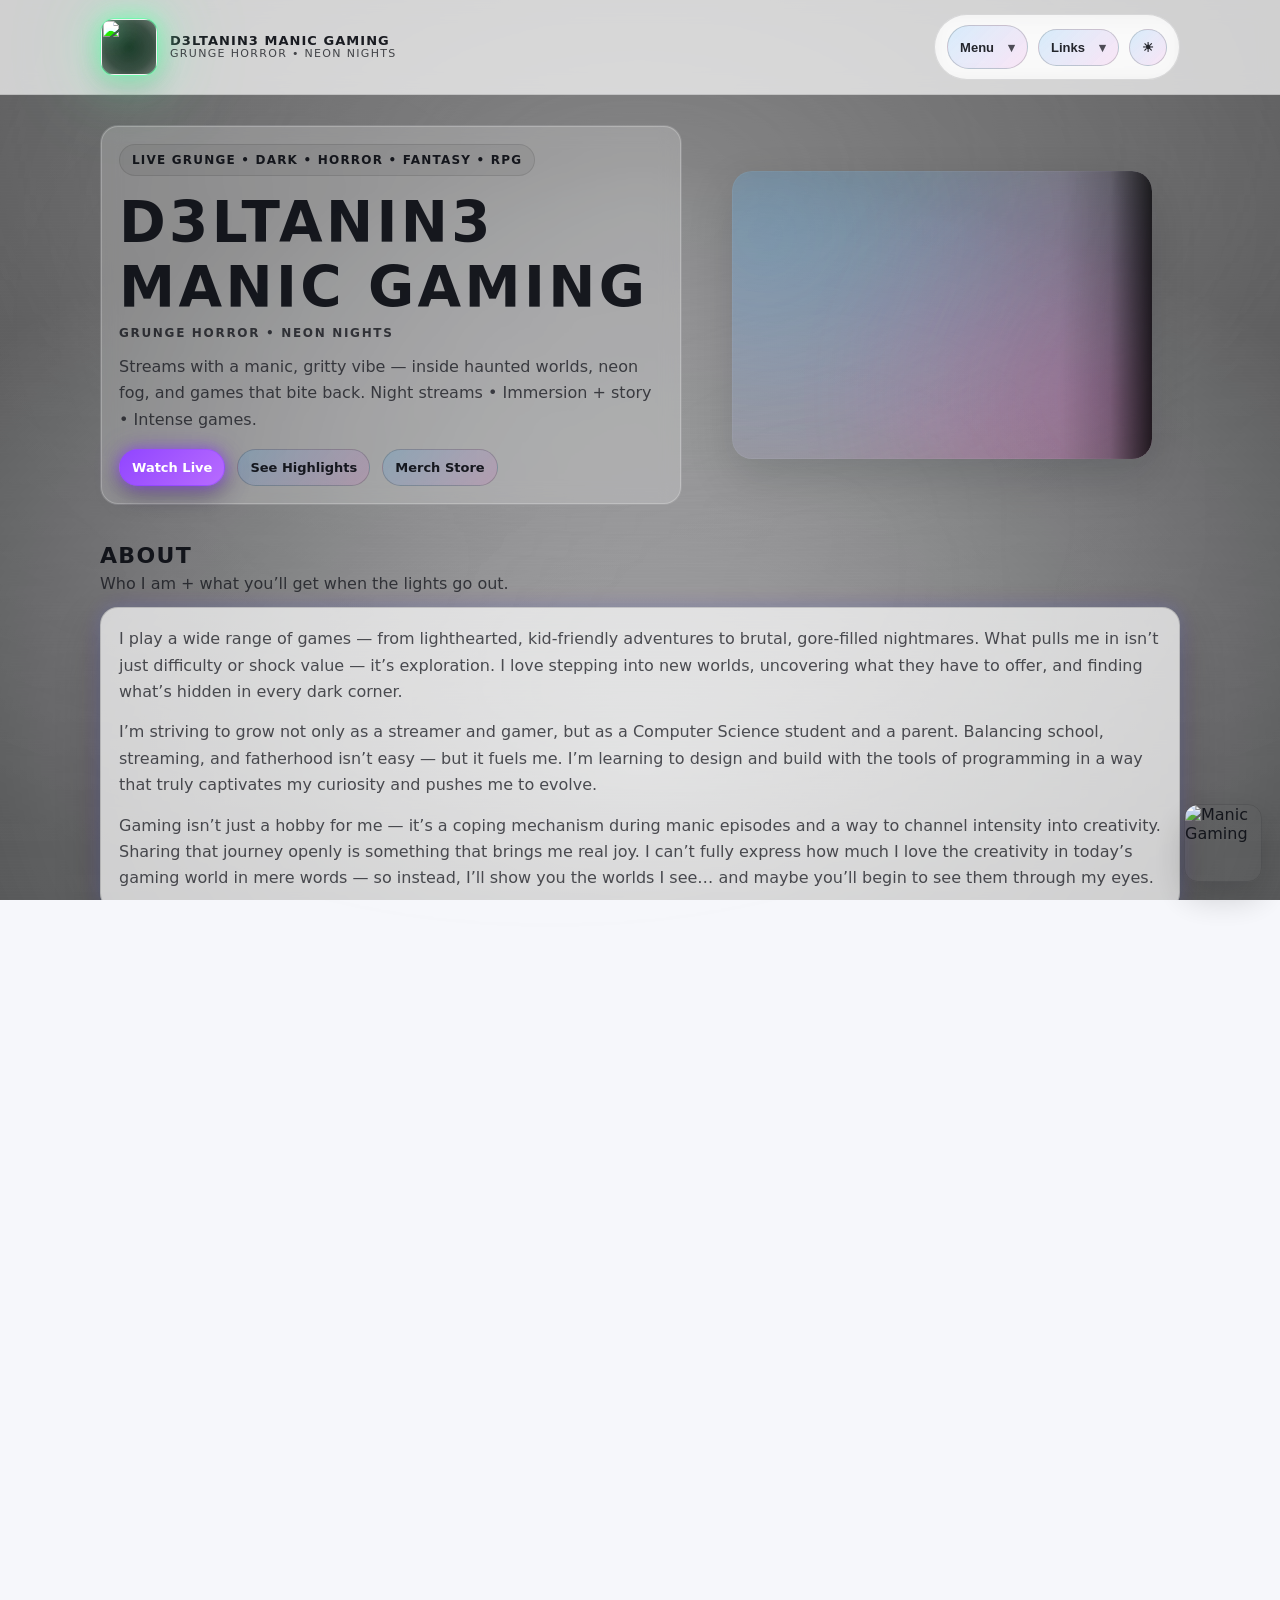
==== index.html @ 6e28dfba "Update index.html" ====
<!doctype html>
<html lang="en" data-theme="dark">
  <head>
    <meta charset="utf-8" />
    <meta name="viewport" content="width=device-width, initial-scale=1.0" />
   <title>D3LTANIN3 Manic Gaming</title>
   <meta
    name="description"
    content="Grunge horror • neon nights — channel hub for D3LTANIN3 Manic Gaming."
   />
    <link rel="stylesheet" href="style.css?v=3" />
    <script src="script.js" defer></script>
  </head>

  <body>
    <div class="bg" aria-hidden="true">
      <div class="bg__fog">
        <div class="fog fog--a"></div>
        <div class="fog fog--b"></div>
        <div class="fog fog--c"></div>
      </div>
      <div class="bg__vignette"></div>
      <div class="bg__grain"></div>
    </div>

    <header class="header">
      <div class="container header__inner">
        <a class="brand" href="#">
          <span class="brand-logo" aria-hidden="true">
            <img
              class="skull skull--dark"
              src="./assets/logos/skull-blue.jpg"
              alt=""
            />
            <img
              class="skull skull--light"
              src="./assets/logos/skull-green.jpg"
              alt=""
            />
          </span>

          <span class="brand-text">
            <span class="brand-name">D3LTANIN3 Manic Gaming</span>
            <span class="brand-tagline">GRUNGE HORROR • NEON NIGHTS</span>
          </span>
        </a>

        <nav class="nav" aria-label="Primary">
          <button
            class="nav-link nav-button nav-mobileToggle"
            type="button"
            id="mobileNavBtn"
            aria-expanded="false"
            aria-controls="mobileNavMenu"
          >
            Menu <span class="caret">▾</span>
          </button>

          <div class="nav-primary-menu" id="mobileNavMenu">
            <a href="#about" class="nav-link">About</a>
            <a href="#watch" class="nav-link">Watch</a>
            <a href="#schedule" class="nav-link">Schedule</a>
            <a href="#highlights" class="nav-link">Highlights</a>
            <a href="#games" class="nav-link">Games</a>
            <a href="#creator" class="nav-link">Creator</a>
          </div>

          <div class="nav-dropdown">
            <button
              class="nav-link nav-button"
              type="button"
              id="linksBtn"
              aria-expanded="false"
            >
              Links <span class="caret">▾</span>
            </button>
            <div class="nav-menu" id="linksMenu" role="menu" aria-label="Links">
              <a
                role="menuitem"
                href="https://twitch.tv/D3LTANIN3ttv"
                target="_blank"
                rel="noreferrer"
                >Twitch</a
              >
              <a
                role="menuitem"
                href="https://www.youtube.com/@D3LTANIN3ttv"
                target="_blank"
                rel="noreferrer"
                >YouTube</a
              >
              <a
                role="menuitem"
                href="https://www.instagram.com/d3ltanin3ttv/?__pwa=1"
                target="_blank"
                rel="noreferrer"
                >Instagram</a
              >
            </div>
          </div>

          <button
            class="nav-link nav-button"
            id="themeBtn"
            type="button"
            aria-label="Toggle theme"
          >
            <span class="themeBtn__icon" aria-hidden="true">☾</span>
          </button>
        </nav>
      </div>
    </header>

    <main>
      <section class="hero">
        <div class="container hero-grid">
          <div class="hero-copy">
            <div class="badge">LIVE GRUNGE • DARK • HORROR • FANTASY • RPG</div>
            <h1 class="hero-title">D3LTANIN3 Manic Gaming</h1>
            <div class="hero-sub">GRUNGE HORROR • NEON NIGHTS</div>

            <p class="hero-desc">
              Streams with a manic, gritty vibe — inside haunted worlds, neon
              fog, and games that bite back.  Night streams •  Immersion +
              story •  Intense games.
            </p>

            <div class="hero-actions">
              <a
                class="btn btn-primary"
                href="https://www.twitch.tv/d3ltanin3ttv"
                target="_blank"
                rel="noreferrer"
                >Watch Live</a
              >
              <a class="btn btn-ghost" href="#highlights">See Highlights</a>
              <a
                class="btn btn-ghost"
                href="https://streamlabs.com/d3ltanin3ttv2/merch"
                target="_blank"
                rel="noreferrer"
                >Merch Store</a
              >
            </div>
          </div>

          <div class="hero-right" aria-hidden="true">
            <div class="heroCard">
              <div class="heroCard__img"></div>
              <div class="heroCard__frame"></div>
              <div class="heroCard__glow heroCard__glow--a"></div>
              <div class="heroCard__glow heroCard__glow--b"></div>
            </div>
          </div>
        </div>
      </section>

      <section class="section container" id="about">
        <div class="section__head">
          <h2 class="section__title">About</h2>
          <p class="section__subtitle">
            Who I am + what you’ll get when the lights go out.
          </p>
        </div>

        <div class="panel panel--wide">
          <p class="lead">
            I play a wide range of games — from lighthearted, kid-friendly
            adventures to brutal, gore-filled nightmares. What pulls me in isn’t
            just difficulty or shock value — it’s exploration. I love stepping
            into new worlds, uncovering what they have to offer, and finding
            what’s hidden in every dark corner.
          </p>

          <p class="lead lead--spaced">
            I’m striving to grow not only as a streamer and gamer, but as a
            Computer Science student and a parent. Balancing school, streaming,
            and fatherhood isn’t easy — but it fuels me. I’m learning to design
            and build with the tools of programming in a way that truly
            captivates my curiosity and pushes me to evolve.
          </p>

          <p class="lead lead--spaced">
            Gaming isn’t just a hobby for me — it’s a coping mechanism during
            manic episodes and a way to channel intensity into creativity.
            Sharing that journey openly is something that brings me real joy. I
            can’t fully express how much I love the creativity in today’s gaming
            world in mere words — so instead, I’ll show you the worlds I see…
            and maybe you’ll begin to see them through my eyes.
          </p>
        </div>
      </section>

      <section class="section container" id="watch">
        <div class="section__head">
          <h2 class="section__title">Watch</h2>
          <p class="section__subtitle">Live player embed + quick jump links.</p>
        </div>

        <div class="panel panel--wide">
          <div class="watch">
            <div class="watch__embed">
              <div class="twitchLoader" id="twitchLoader">
                <span class="twitchLoader__spinner"></span>
                <span class="twitchLoader__text">Loading stream...</span>
              </div>

              <iframe
                id="twitchEmbed"
                title="Twitch Stream"
                data-channel="D3LTANIN3ttv"
                allowfullscreen
                scrolling="no"
                loading="lazy"
              >
              </iframe>
            </div>
          </div>
        </div>
      </section>

      <section class="section container" id="schedule">
        <div class="section__head">
          <h2 class="section__title">Schedule</h2>
          <p class="section__subtitle">
            A flexible plan — because horror never sleeps.
          </p>
        </div>

        <div class="panel panel--wide">
          <ul class="list">
            <li><strong>Mon:</strong> 9pm – late • Indie horror / story</li>
            <li><strong>Wed:</strong> 9pm – late • Survival / roguelike</li>
            <li><strong>Fri:</strong> 10pm – ??? • Community / chaos</li>
          </ul>
        </div>
      </section>

      <section class="section container" id="highlights">
        <div class="section__head">
          <h2 class="section__title">Highlights</h2>
          <p class="section__subtitle">Recent clips and epic moments.</p>
        </div>

        <div
          class="panel panel--wide highlightsClips"
          aria-label="Highlight clips area"
        >
          <div class="clipsGrid">
            <div class="clipSlot">
  <div class="clipSlot__embed" aria-label="YouTube clip placeholder 1">
    <button
      class="clipThumb"
      type="button"
      disabled
      aria-label="YouTube Clip Coming Soon">
      <span
        class="clipThumb__img"
        style="background: linear-gradient(135deg,#111,#222);">
      </span>
      <span class="clipThumb__shade"></span>
      <span class="clipThumb__play">+</span>
    </button>
  </div>
</div>

<div class="clipSlot">
  <div class="clipSlot__embed" aria-label="YouTube clip placeholder 2">
    <button
      class="clipThumb"
      type="button"
      disabled
      aria-label="YouTube Clip Coming Soon">
      <span
        class="clipThumb__img"
        style="background: linear-gradient(135deg,#111,#222);">
      </span>
      <span class="clipThumb__shade"></span>
      <span class="clipThumb__play">+</span>
    </button>
  </div>
</div>

            <div class="clipSlot">
              <div class="clipSlot__embed" aria-label="YouTube clip 3">
                <button
                  class="clipThumb"
                  type="button"
                  data-youtube-id="ZIPcAaeDdOQ"
                  aria-label="Play YouTube Clip 3"
                >
                  <span
                    class="clipThumb__img"
                    style="
                      background-image: url(&quot;https://i.ytimg.com/vi/ZIPcAaeDdOQ/hqdefault.jpg&quot;);
                    "
                  >
                  </span>
                  <span class="clipThumb__shade"></span>
                  <span class="clipThumb__play" aria-hidden="true">▶</span>
                </button>
              </div>
            </div>

            <div class="clipSlot">
              <div class="clipSlot__embed" aria-label="YouTube clip 4">
                <button
                  class="clipThumb"
                  type="button"
                  data-youtube-id="rzl1AG5ry_M"
                  aria-label="Play YouTube Clip 4"
                >
                  <span
                    class="clipThumb__img"
                    style="
                      background-image: url(&quot;https://i.ytimg.com/vi/rzl1AG5ry_M/hqdefault.jpg&quot;);
                    "
                  >
                  </span>
                  <span class="clipThumb__shade"></span>
                  <span class="clipThumb__play" aria-hidden="true">▶</span>
                </button>
              </div>
            </div>
          </div>
        </div>
      </section>

      <section class="section container" id="games">
        <div class="section__head">
          <h2 class="section__title">Games</h2>
          <p class="section__subtitle">
            Pick a vibe — see the matching lineup.
          </p>
        </div>

        <div class="panel panel--wide">
          <div id="gamesMount"></div>
        </div>
      </section>

      <section class="section container" id="creator">
        <div class="section__head">
          <h2 class="section__title">Creator</h2>
          <p class="section__subtitle">Brand, vibe, and collab notes.</p>
        </div>

        <div class="panel panel--wide">
          <p class="lead">
            For collabs, sponsorships, or community events: hit the Links menu
            for socials. I focus on horror/survival/story content with a
            neon-grunge presentation.
          </p>

        <div class="cards">
  <article class="card" tabindex="0" aria-label="Open Instagram" data-open="crypts">
    <div class="card__bg card__bg--crypts"></div>
    <div class="card__glow card__glow--green"></div>

    <div class="card__icon" aria-hidden="true" title="Instagram">
      <svg viewBox="0 0 24 24" fill="none">
        <path d="M8 3h8a5 5 0 0 1 5 5v8a5 5 0 0 1-5 5H8a5 5 0 0 1-5-5V8a5 5 0 0 1 5-5Z" stroke="currentColor" stroke-width="2"/>
        <path d="M12 16a4 4 0 1 0 0-8 4 4 0 0 0 0 8Z" stroke="currentColor" stroke-width="2"/>
        <path d="M17.5 6.8h.01" stroke="currentColor" stroke-width="4" stroke-linecap="round"/>
      </svg>
    </div>

    <h3 class="card__title">INSTAGRAM</h3>
    <p class="card__meta">@d3ltanin3ttv</p>
  </article>

  <article class="card" tabindex="0" aria-label="Open YouTube" data-open="haunted">
    <div class="card__bg card__bg--haunted"></div>
    <div class="card__glow card__glow--gold"></div>

    <div class="card__icon" aria-hidden="true" title="YouTube">
      <svg viewBox="0 0 24 24" fill="none">
        <path d="M21 12s0-3.6-.45-5.25a2.8 2.8 0 0 0-1.98-1.98C16.9 4.3 12 4.3 12 4.3s-4.9 0-6.57.47A2.8 2.8 0 0 0 3.45 6.75C3 8.4 3 12 3 12s0 3.6.45 5.25a2.8 2.8 0 0 0 1.98 1.98c1.67.47 6.57.47 6.57.47s4.9 0 6.57-.47a2.8 2.8 0 0 0 1.98-1.98C21 15.6 21 12 21 12Z" stroke="currentColor" stroke-width="2"/>
        <path d="M10 15.5v-7l6 3.5-6 3.5Z" fill="currentColor"/>
      </svg>
    </div>

    <h3 class="card__title">YOUTUBE</h3>
    <p class="card__meta">@D3LTANIN3ttv</p>
  </article>

  <article class="card" tabindex="0" aria-label="Open X" data-open="darkworlds">
    <div class="card__bg card__bg--darkworlds"></div>
    <div class="card__glow card__glow--purple"></div>

    <div class="card__icon" aria-hidden="true" title="X (Twitter)">
      <svg viewBox="0 0 24 24" fill="none">
        <path d="M17.9 3H21l-6.8 7.78L22 21h-6.2l-4.85-6.33L5.4 21H2.3l7.4-8.47L2 3h6.35l4.39 5.74L17.9 3Z" fill="currentColor"/>
      </svg>
    </div>

    <h3 class="card__title">X</h3>
    <p class="card__meta">Twitter</p>
  </article>
</div>
</div>
</section>

      <footer class="footer">
        <div class="container footer__inner">
          <button class="toTop" id="toTopBtn" type="button">
            ↑ Back to top
          </button>
          <div class="footer__meta">
           <span>© <span id="year"></span> D3LTANIN3 Manic Gaming</span>
           <span class="dot">•</span>
           <span>@D3LTANIN3ttv</span>
          </div>
        </div>
      </footer>
    </main>

    <img
      class="corner-badge"
      src="./assets/logos/manicgaming.jpg"
      alt="Manic Gaming"
    />
  </body>
</html>
---- style.css ----
/* =========================
   D3LTANIN3 Manic Gaming
   ========================= */

html{
  overflow-y: scroll;
  scroll-behavior: smooth;
}

:root{
  --bg: #070911;
  --text: rgba(255,255,255,.92);
  --muted: rgba(255,255,255,.72);

  --panel: rgba(0,0,0,.28);
  --panelSolid: rgba(10,12,22,.92);
  --border: rgba(255,255,255,.12);

  --shadow: 0 18px 45px rgba(0,0,0,.55);
  --ctaGlow: 0 0 0 1px rgba(0,220,255,.25) inset, 0 0 22px rgba(0,220,255,.18);

  --accentA: #1da6ff;
  --accentB: #ff2bd6;
  --accentC: #a6ff2b;

  --pillGrad: linear-gradient(135deg, rgba(29,166,255,.18), rgba(255,43,214,.12));
  --pillBorder: rgba(29,166,255,.25);
  --pillGlow: 0 0 0 1px rgba(255,255,255,.08) inset, 0 12px 26px rgba(0,0,0,.35);
}

:root[data-theme="light"]{
  --bg: #f6f7fb;
  --text: rgba(10,12,18,.92);
  --muted: rgba(10,12,18,.70);

  --panel: rgba(255,255,255,.70);
  --panelSolid: rgba(255,255,255,.92);
  --border: rgba(10,12,18,.14);

  --shadow: 0 18px 45px rgba(10,12,18,.15);
  --ctaGlow: 0 0 0 1px rgba(0,120,255,.18) inset, 0 0 18px rgba(0,120,255,.12);

  --pillGrad: linear-gradient(135deg, rgba(29,166,255,.16), rgba(255,43,214,.10));
  --pillBorder: rgba(10,12,18,.18);
}

*{ box-sizing:border-box; }

html,body{ height:100%; }

body{
  margin:0;
  font-family: system-ui, -apple-system, Segoe UI, Roboto, Arial, sans-serif;
  background: var(--bg);
  color: var(--text);
  overflow-x:hidden;
}

a{
  color: inherit;
  text-decoration:none;
}

a:focus-visible,
button:focus-visible{
  outline: 2px solid rgba(255,255,255,.35);
  outline-offset: 3px;
  border-radius: 12px;
}

:root[data-theme="light"] a:focus-visible,
:root[data-theme="light"] button:focus-visible{
  outline: 2px solid rgba(10,12,18,.55);
}

.container{
  width: min(1080px, calc(100% - 40px));
  margin: 0 auto;
}

.lead{
  margin:0;
  color: var(--muted);
  line-height: 1.65;
}

.lead--spaced{
  margin-top: 14px;
}

/* =========================
   Background
   ========================= */

.bg{
  position: fixed;
  inset: 0;
  z-index: -1;
}

.fog{
  position:absolute;
  inset:-20%;
  background:
    radial-gradient(closest-side at 30% 40%, rgba(255,255,255,.06), transparent 60%),
    radial-gradient(closest-side at 60% 55%, rgba(255,255,255,.05), transparent 62%),
    radial-gradient(closest-side at 45% 70%, rgba(255,255,255,.04), transparent 70%);
  filter: blur(18px);
}

.fog--a{ animation: fogDriftA 22s ease-in-out infinite; }
.fog--b{ animation: fogDriftB 27s ease-in-out infinite; opacity:.9; }
.fog--c{ animation: fogDriftC 33s ease-in-out infinite; opacity:.75; }

@keyframes fogDriftA{
  0%,100%{ transform: translate3d(-2%,-1%,0) scale(1.02); }
  50%{ transform: translate3d(2%,1%,0) scale(1.05); }
}
@keyframes fogDriftB{
  0%,100%{ transform: translate3d(1%,2%,0) scale(1.03); }
  50%{ transform: translate3d(-2%,-1%,0) scale(1.06); }
}
@keyframes fogDriftC{
  0%,100%{ transform: translate3d(0%,1%,0) scale(1.01); }
  50%{ transform: translate3d(2%,-2%,0) scale(1.05); }
}

.bg__vignette{
  position:absolute;
  inset:0;
  background:
    radial-gradient(1200px 700px at 50% 25%, rgba(0,0,0,.06), rgba(0,0,0,.80)),
    radial-gradient(900px 600px at 50% 85%, rgba(0,0,0,.22), rgba(0,0,0,.92));
}

.bg__grain{
  position:absolute;
  inset:0;
  opacity:.12;
  background-image: repeating-linear-gradient(0deg, rgba(255,255,255,.06), rgba(255,255,255,.06) 1px, transparent 1px, transparent 3px);
  mix-blend-mode: overlay;
  filter: blur(.4px);
}

.bg::after{
  content:"";
  position:absolute;
  inset:0;
  pointer-events:none;
  background:
    radial-gradient(1200px 700px at 50% 20%, rgba(255,255,255,.72), rgba(255,255,255,.12) 55%, rgba(255,255,255,.06) 100%),
    linear-gradient(to bottom, rgba(255,255,255,.35), rgba(255,255,255,.14));
  opacity: 0;
  transition: opacity .22s ease;
}

:root[data-theme="light"] .bg::after{ opacity: .32; }

:root[data-theme="light"] .bg__fog{ opacity: .40; }

:root[data-theme="light"] .bg__vignette{
  background:
    radial-gradient(1200px 700px at 50% 25%, rgba(0,0,0,.05), rgba(0,0,0,.40)),
    radial-gradient(900px 600px at 50% 85%, rgba(0,0,0,.10), rgba(0,0,0,.60));
}

/* =========================
   Header / Nav
   ========================= */

.header{
  position: sticky;
  top: 0;
  z-index: 20;
  background: rgba(0,0,0,.40);
  backdrop-filter: blur(10px);
  border-bottom: 1px solid rgba(255,255,255,.08);
}

:root[data-theme="light"] .header{
  background: rgba(255,255,255,.70);
  border-bottom: 1px solid rgba(10,12,18,.10);
}

.header__inner{
  display:flex;
  align-items:center;
  justify-content: space-between;
  gap: 14px;
  padding: 14px 0;
}

.brand{
  display:flex;
  align-items:center;
  gap: 12px;
  min-width: 240px;
}

.brand-logo{
  position: relative;
  width: 58px;
  height: 58px;
  border-radius: 14px;
  overflow: hidden;
  border: 1px solid rgba(140,90,255,.55);
  background: radial-gradient(circle at center, rgba(0,0,0,.85) 0%, rgba(0,0,0,.55) 60%, rgba(0,0,0,.25) 100%);
  box-shadow:
    0 0 0 1px rgba(140,90,255,.45) inset,
    0 0 18px rgba(140,90,255,.85),
    0 0 48px rgba(120,70,255,.55),
    0 0 90px rgba(120,70,255,.35),
    0 14px 30px rgba(0,0,0,.35);
}

.brand-logo img{
  position:absolute;
  inset:0;
  width:100%;
  height:100%;
  object-fit: fill;
  filter:
    contrast(1.35)
    brightness(1.15)
    saturate(1.25)
    drop-shadow(0 0 6px rgba(0,0,0,.6));
}

.skull--dark{ display:block; }
.skull--light{ display:none; }

:root[data-theme="light"] .skull--dark{ display:none; }
:root[data-theme="light"] .skull--light{ display:block; }

:root[data-theme="light"] .brand-logo{
  border: 1px solid rgba(120,255,180,.95) !important;
  background: radial-gradient(
    circle at center,
    rgba(14,46,28,.95) 0%,
    rgba(12,34,22,.78) 60%,
    rgba(8,18,12,.45) 100%
  );

  box-shadow:
    0 0 0 1px rgba(120,255,180,.45) inset,
    0 0 22px rgba(120,255,180,.75),
    0 0 48px rgba(120,255,180,.55),
    0 0 96px rgba(120,255,180,.32),
    0 14px 30px rgba(10,12,18,.16) !important;
}

:root[data-theme="light"] .brand-logo img{
  filter:
    contrast(1.4)
    brightness(1.1)
    saturate(1.45)
    drop-shadow(0 0 12px rgba(120,255,180,.55))
    drop-shadow(0 0 24px rgba(120,255,180,.35));
}

.brand-text{
  display:flex;
  flex-direction:column;
  line-height:1.05;
}

.brand-name{
  font-weight: 900;
  letter-spacing: .08em;
  text-transform: uppercase;
  font-size: 13px;
}

.brand-tagline{
  font-size: 11px;
  letter-spacing: .12em;
  opacity: .78;
}

.nav{
  display:flex;
  align-items:center;
  gap: 10px;
  padding: 10px 12px;
  border: 1px solid rgba(255,255,255,.10);
  border-radius: 999px;
  background: rgba(0,0,0,.22);
  backdrop-filter: blur(10px);
  position: relative;
}

:root[data-theme="light"] .nav{
  background: rgba(255,255,255,.60);
  border: 1px solid rgba(10,12,18,.12);
}

.nav-primary-menu{
  position: absolute;
  top: calc(100% + 10px);
  left: 0;
  right: 0;
  z-index: 40;
  display: flex;
  flex-direction: column;
  align-items: stretch;
  gap: 8px;
  padding: 0 10px;
  border-radius: 14px;
  background: var(--panelSolid);
  border: 1px solid var(--border);
  box-shadow: var(--shadow);
  max-height: 0;
  overflow: hidden;
  opacity: 0;
  pointer-events: none;
  transform: translateY(-8px);
  transition:
    max-height .28s ease,
    opacity .22s ease,
    transform .22s ease,
    padding .22s ease;
}

.nav-primary-menu.is-open{
  max-height: 420px;
  padding: 10px;
  opacity: 1;
  pointer-events: auto;
  transform: translateY(0);
}

.nav-mobileToggle{
  display:inline-flex;
  align-items:center;
  justify-content:center;
  min-height: 44px;
}

.nav-link,
.btn{
  display:inline-flex;
  align-items:center;
  justify-content:center;
  gap: 10px;
  padding: 10px 12px;
  border-radius: 999px;
  font-weight: 900;
  font-size: 13px;
  color: var(--text);
  transition: .18s ease;
  background: var(--pillGrad);
  border: 1px solid var(--pillBorder);
}

.nav-link{
  opacity: .96;
}

.nav-primary-menu .nav-link{
  width: 100%;
  min-height: 44px;
  justify-content: center;
  text-align: center;
}

.nav-link:hover,
.btn:hover{
  box-shadow: var(--pillGlow), var(--ctaGlow);
  transform: translateY(-1px);
}

/* Primary CTA (Watch Live) */
.btn-primary{
  background: linear-gradient(135deg, #9146ff, #b86bff);
  border: 1px solid rgba(145,70,255,.6);
  color: #fff;

  box-shadow:
    0 0 12px rgba(145,70,255,.6),
    0 0 24px rgba(145,70,255,.35),
    0 10px 25px rgba(0,0,0,.35);
}

.btn-primary:hover{
  transform: translateY(-2px);
  box-shadow:
    0 0 18px rgba(145,70,255,.8),
    0 0 36px rgba(145,70,255,.5),
    0 14px 30px rgba(0,0,0,.45);
}

.nav-button{
  cursor: pointer;
  appearance: none;
}

.caret{
  opacity:.8;
  margin-left: 4px;
}

.nav-dropdown{
  position: relative;
}

.nav-menu{
  position:absolute;
  right: 0;
  top: calc(100% + 10px);
  min-width: 200px;
  padding: 10px;
  border-radius: 14px;
  background: var(--panelSolid);
  border: 1px solid var(--border);
  box-shadow: var(--shadow);
  display:none;
}

.nav-menu.is-open{
  display:block;
}

.nav-menu a{
  display:block;
  padding: 10px;
  border-radius: 10px;
  opacity:.92;
}

.nav-menu a:hover{
  background: rgba(255,255,255,.06);
  box-shadow: 0 0 0 1px rgba(255,255,255,.10) inset;
}

:root[data-theme="light"] .nav-menu a:hover{
  background: rgba(10,12,18,.06);
  box-shadow: 0 0 0 1px rgba(10,12,18,.10) inset;
}
/* =========================
   Hero
   ========================= */

.hero{
  padding: 30px 0 10px;
}

.hero-grid{
  display:grid;
  grid-template-columns: 1.1fr 0.9fr;
  gap: 22px;
  align-items:center;
}

.hero-copy{
  padding: 10px 0;
}

:root[data-theme="light"] .hero-copy{
  background: rgba(255,255,255,.22);
  border: 1px solid rgba(10,12,18,.08);
  box-shadow: 0 0 0 1px rgba(255,255,255,.22) inset;
  border-radius: 18px;
  backdrop-filter: blur(10px);
  padding: 18px;
}

.badge{
  display:inline-block;
  padding: 8px 12px;
  border-radius: 999px;
  font-weight: 900;
  font-size: 12px;
  letter-spacing: .10em;
  text-transform: uppercase;
  background: rgba(255,255,255,.06);
  border: 1px solid rgba(255,255,255,.10);
}

:root[data-theme="light"] .badge{
  background: rgba(10,12,18,.05);
  border: 1px solid rgba(10,12,18,.10);
}

.hero-title{
  margin: 14px 0 6px;
  font-size: clamp(42px, 4.4vw, 60px);
  letter-spacing: .06em;
  text-transform: uppercase;
}

.hero-sub{
  letter-spacing: .14em;
  opacity:.8;
  font-weight: 700;
  font-size: 12px;
}

.hero-desc{
  margin: 14px 0 0;
  color: var(--muted);
  line-height: 1.65;
  max-width: 55ch;
}

.hero-actions{
  display:flex;
  gap: 12px;
  flex-wrap: wrap;
  margin-top: 16px;
}

.hero-right{
  display:flex;
  flex-direction:column;
  align-items:center;
}

.heroCard{
  position: relative;
  width: min(420px, 100%);
  aspect-ratio: 16/11;
  border-radius: 20px;
  overflow:hidden;
  box-shadow:
    var(--shadow),
    0 0 0 1px rgba(255,255,255,.05) inset;
}

.heroCard::after{
  content:"";
  position:absolute;
  inset:0;
  pointer-events:none;
  border-radius: inherit;
  z-index: 4;
  background: linear-gradient(
    to left,
    rgba(0,0,0,.77) 0%,
    rgba(0,0,0,.18) 10%,
    rgba(0,0,0,0) 22%
  );
}

.heroCard__img{
  position:absolute;
  inset:0;
  background-image: url("./assets/scenes/card-haunted.jpg");
  background-size: cover;
  background-position: center;
  filter: saturate(1.05) contrast(1.05);
}

.heroCard__frame{
  position:absolute;
  inset:0;
  background:
    radial-gradient(900px 400px at 50% 20%, rgba(29,166,255,.18), transparent 60%),
    radial-gradient(900px 500px at 50% 90%, rgba(255,43,214,.14), transparent 65%);
  mix-blend-mode: screen;
  opacity: .9;
}

.heroCard__glow{
  position:absolute;
  inset:-20%;
  filter: blur(30px);
  opacity: .5;
}

.heroCard__glow--a{ background: radial-gradient(circle at 20% 30%, rgba(29,166,255,.35), transparent 55%); }
.heroCard__glow--b{ background: radial-gradient(circle at 80% 70%, rgba(255,43,214,.30), transparent 55%); }

/* =========================
   Sections / Panels
   ========================= */

.section{
  padding: 28px 0;
}

.section__head{
  margin-bottom: 14px;
}

.section__title{
  margin:0 0 6px;
  font-size: 22px;
  letter-spacing: .06em;
  text-transform: uppercase;
}

.section__subtitle{
  margin:0;
  color: var(--muted);
}

.panel{
  background: var(--panel);
  border: 1px solid var(--border);
  border-radius: 18px;
  box-shadow:
    0 18px 45px rgba(0,0,0,.22),
    0 0 18px rgba(29,166,255,.18),
    0 0 28px rgba(255,43,214,.12);
}

.panel--wide{
  padding: 18px;
}

.list{
  margin:0;
  padding-left: 18px;
}

.list li{
  margin: 10px 0;
  color: var(--muted);
}

.list strong{
  color: var(--text);
}

/* =========================
   Watch embed
   ========================= */

.watch__embed{
  position: relative;
  border-radius: 16px;
  overflow:hidden;
  border: 1px solid rgba(255,255,255,.12);
  background: rgba(0,0,0,.35);
}

:root[data-theme="light"] .watch__embed{
  border-color: rgba(10,12,18,.12);
  background: rgba(10,12,18,.04);
}

#twitchEmbed{
  width: 100%;
  height: min(520px, 60vw);
  border: 0;
  display:block;
}
.twitchLoader{
  position:absolute;
  inset:0;
  display:flex;
  flex-direction:column;
  align-items:center;
  justify-content:center;
  gap:10px;
  background:rgba(0,0,0,.45);
  backdrop-filter:blur(6px);
  z-index:2;
  transition:opacity .3s ease;
}

.twitchLoader.is-hidden{
  opacity:0;
  pointer-events:none;
}

.twitchLoader__spinner{
  width:38px;
  height:38px;
  border-radius:50%;
  border:3px solid rgba(255,255,255,.25);
  border-top-color:#9146ff;
  animation:twitchSpin 1s linear infinite;
}

.twitchLoader__text{
  font-size:12px;
  letter-spacing:.08em;
  text-transform:uppercase;
  opacity:.8;
}

@keyframes twitchSpin{
  to{ transform:rotate(360deg); }
}

/* =========================
   Creator cards
   ========================= */

#creator .cards{
  margin-top: 22px;
}

.cards{
  display:grid;
  grid-template-columns: repeat(3, 1fr);
  gap: 14px;
}

.card{
  display:block;
  position: relative;
  border-radius: 18px;
  overflow:hidden;
  min-height: 180px;
  border: 1px solid rgba(255,255,255,.12);
  box-shadow: 0 16px 40px rgba(0,0,0,.28);
  cursor: pointer;
  isolation:isolate;
  transition:
    transform .18s ease,
    box-shadow .25s ease,
    border-color .25s ease;
}

/* gradient overlay for text readability */
.card::after{
  content:"";
  position:absolute;
  inset:0;
  z-index:1;
  background: linear-gradient(
    to top,
    rgba(0,0,0,.62) 0%,
    rgba(0,0,0,.28) 45%,
    rgba(0,0,0,.10) 100%
  );
  pointer-events:none;
}

/* background artwork */
.card__bg{
  position:absolute;
  inset:0;
  background-size:cover;
  background-position:center center;
  background-repeat:no-repeat;
  filter: brightness(1.02) contrast(1.08) saturate(1.08);
  transform: scale(1.02);
  z-index:0;
}

/* social card images - centered logo fit */
.card__bg--crypts{
  background-image:url("./assets/scenes/card-instagram.png");
  background-position:center 43%;
  background-size:cover;
  background-repeat:no-repeat;
}

.card__bg--haunted{
  background-image:url("./assets/scenes/card-youtube.png");
  background-position:center 50%;
  background-size:cover;
  background-repeat:no-repeat;
}

.card__bg--darkworlds{
  background-image:url("./assets/scenes/card-x.png");
  background-position:center 43%;
  background-size:cover;
  background-repeat:no-repeat;
}

/* glow layers */
.card__glow{
  position:absolute;
  inset:-20%;
  filter: blur(24px);
  opacity:.22;
  mix-blend-mode:screen;
  z-index:0;
}

.card__glow--green{
  background: radial-gradient(circle at 20% 30%, rgba(166,255,43,.30), transparent 60%);
}

.card__glow--gold{
  background: radial-gradient(circle at 20% 30%, rgba(255,200,80,.28), transparent 60%);
}

.card__glow--purple{
  background: radial-gradient(circle at 20% 30%, rgba(124,92,255,.30), transparent 60%);
}

/* card icon */
.card__icon{
  position:absolute;
  top:14px;
  left:14px;
  width:44px;
  height:44px;
  display:grid;
  place-items:center;
  border-radius:12px;
  background:rgba(0,0,0,.35);
  border:1px solid rgba(255,255,255,.12);
  box-shadow:0 12px 24px rgba(0,0,0,.25);
  z-index:2;
}

.card__icon svg{
  width:26px;
  height:26px;
  display:block;
  color:rgba(255,255,255,.92);
}

/* text */
.card__title{
  position:absolute;
  left:14px;
  bottom:34px;
  margin:0;
  font-weight:950;
  letter-spacing:.12em;
  text-transform:uppercase;
  z-index:2;
}

.card__meta{
  position:absolute;
  left:14px;
  bottom:12px;
  margin:0;
  color:rgba(255,255,255,.78);
  z-index:2;
}

/* hover effect */
.card:hover{
  transform:translateY(-2px);
  box-shadow:
    0 10px 30px rgba(0,0,0,.6),
    0 0 12px rgba(120,255,120,.35);
}

/* ensure overlay layers don't block clicks */
.card__bg,
.card__glow,
.card__icon,
.card__title,
.card__meta{
  pointer-events:none;
}

/* =========================
   Highlights clips
   ========================= */

.highlightsClips{
  margin-top: 14px;
  margin-bottom: 14px;
}

.clipsGrid{
  display:grid;
  grid-template-columns: repeat(2, 1fr);
  gap: 12px;
}

.clipSlot{
  border-radius: 16px;
  overflow: hidden;
  border: 1px solid rgba(255,255,255,.12);
  background: rgba(0,0,0,.18);
  box-shadow: 0 14px 34px rgba(0,0,0,.20);
}

:root[data-theme="light"] .clipSlot{
  border-color: rgba(10,12,18,.12);
  background: rgba(255,255,255,.22);
  box-shadow: 0 14px 34px rgba(10,12,18,.10);
}

.clipSlot__embed{
  width: 100%;
  aspect-ratio: 16/9;
  position: relative;
  overflow: hidden;
  background:
    radial-gradient(700px 260px at 50% 35%, rgba(29,166,255,.12), transparent 60%),
    radial-gradient(700px 320px at 50% 85%, rgba(255,43,214,.10), transparent 65%),
    rgba(0,0,0,.22);
}

.clipSlot__embed iframe{
  position: absolute;
  inset: 0;
  width: 100%;
  height: 100%;
  border: 0;
  display: block;
}

.clipThumb{
  position: absolute;
  inset: 0;
  width: 100%;
  height: 100%;
  border: 0;
  padding: 0;
  margin: 0;
  background: transparent;
  cursor: pointer;
  overflow: hidden;
}

.clipThumb__img{
  position: absolute;
  inset: 0;
  display: block;
  background-size: cover;
  background-position: center;
  transform: scale(1.02);
}

.clipThumb__shade{
  position: absolute;
  inset: 0;
  background: linear-gradient(
    to top,
    rgba(0,0,0,.55) 0%,
    rgba(0,0,0,.18) 45%,
    rgba(0,0,0,.08) 100%
  );
}

.clipThumb__play{
  position: absolute;
  inset: 0;
  display: grid;
  place-items: center;
  font-size: 48px;
  color: rgba(255,255,255,.96);
  text-shadow: 0 6px 18px rgba(0,0,0,.55);
  transition: transform .18s ease, opacity .18s ease;
}

.clipThumb:hover .clipThumb__play,
.clipThumb:focus-visible .clipThumb__play{
  transform: scale(1.08);
}

/* =========================
   Games
   ========================= */

.games{
  display:grid;
  grid-template-columns: 220px 1fr;
  gap: 16px;
}

.gameTags{
  display:flex;
  flex-direction: column;
  gap: 10px;
}

.gameTag{
  width:100%;
  text-align:left;
  padding: 10px 12px;
  border-radius: 14px;
  border: 1px solid rgba(255,255,255,.12);
  background: rgba(255,255,255,.05);
  color: var(--text);
  font-weight: 900;
  cursor:pointer;
  transition: .18s ease;
}

:root[data-theme="light"] .gameTag{
  background: rgba(10,12,18,.04);
  border: 1px solid rgba(10,12,18,.10);
}

.gameTag:hover{
  box-shadow: var(--ctaGlow);
  transform: translateY(-1px);
}

.gameTag.is-active{
  box-shadow: var(--ctaGlow);
  border-color: rgba(29,166,255,.28);
}

.gameGrid{
  display:grid;
  grid-template-columns: repeat(2, 1fr);
  gap: 12px;
}

.miniCard{
  position:relative;
  border-radius: 16px;
  overflow:hidden;
  min-height: 150px;
  border: 1px solid rgba(255,255,255,.12);
  box-shadow: 0 16px 40px rgba(0,0,0,.22);
}

:root[data-theme="light"] .miniCard{
  border-color: rgba(10,12,18,.12);
}

.miniCard__bg{
  position:absolute;
  inset:0;
  background-size: cover;
  background-position:center;
  opacity:.85;
  filter: saturate(1.05) contrast(1.06);
}

.miniCard__shade{
  position:absolute;
  inset:0;
  z-index: 1;
  background: linear-gradient(
    to top,
    rgba(0,0,0,.78) 0%,
    rgba(0,0,0,.40) 45%,
    rgba(0,0,0,.12) 100%
  );
  pointer-events:none;
}

:root[data-theme="light"] .miniCard__shade{
  background: linear-gradient(
    to top,
    rgba(0,0,0,.74) 0%,
    rgba(0,0,0,.38) 45%,
    rgba(0,0,0,.10) 100%
  );
}

.miniCard__badge{
  position:absolute;
  top: 12px;
  left: 12px;
  z-index: 2;
  display:inline-flex;
  align-items:center;
  padding: 6px 10px;
  border-radius: 999px;
  font-weight: 900;
  font-size: 12px;
  letter-spacing: .06em;
  color: rgba(255,255,255,.92);
  text-shadow: 0 2px 10px rgba(0,0,0,.85);
  background: rgba(0,0,0,.55);
  border: 1px solid rgba(255,255,255,.18);
  box-shadow: 0 12px 24px rgba(0,0,0,.25);
  backdrop-filter: blur(6px);
}

:root[data-theme="light"] .miniCard__badge{
  background: rgba(0,0,0,.62);
  border-color: rgba(255,255,255,.22);
}

.miniCard__title{
  position:absolute;
  left: 14px;
  right: 14px;
  bottom: 38px;
  z-index: 2;
  margin:0;
  font-weight: 950;
  letter-spacing: .04em;
  color: rgba(255,255,255,.94);
  text-shadow: 0 2px 12px rgba(0,0,0,.90);
}

.miniCard__desc{
  position:absolute;
  left: 14px;
  right: 14px;
  bottom: 14px;
  z-index: 2;
  margin:0;
  color: rgba(255,255,255,.86);
  text-shadow: 0 2px 12px rgba(0,0,0,.90);
}

:root[data-theme="light"] .miniCard__title{
  color: rgba(255,255,255,.96);
  text-shadow: 0 2px 12px rgba(0,0,0,.92);
}

:root[data-theme="light"] .miniCard__desc{
  color: rgba(255,255,255,.88);
  text-shadow: 0 2px 12px rgba(0,0,0,.92);
}

/* =========================
   Footer
   ========================= */

.footer{
  padding: 28px 0 80px;
}

.footer__inner{
  display:flex;
  align-items:center;
  justify-content: space-between;
  gap: 12px;
}

.footer__meta{
  display:flex;
  align-items:center;
  gap: 10px;
  color: var(--muted);
}

.dot{
  opacity:.6;
}

.toTop{
  border-radius: 999px;
  padding: 10px 12px;
  border: 1px solid var(--border);
  background: var(--panel);
  color: var(--text);
  font-weight: 900;
  cursor:pointer;
}

.toTop:hover{
  box-shadow: var(--ctaGlow);
  transform: translateY(-1px);
}

.corner-badge{
  position: fixed;
  right: 18px;
  bottom: 18px;
  width: 78px;
  height: 78px;
  border-radius: 14px;
  object-fit: cover;
  z-index: 30;
  box-shadow: 0 18px 40px rgba(0,0,0,.45);
  border: 1px solid rgba(255,255,255,.12);
  opacity: .95;
}

:root[data-theme="light"] .corner-badge{
  border: 1px solid rgba(10,12,18,.12);
  box-shadow: 0 16px 34px rgba(10,12,18,.18);
}

/* =========================
   Pixel intro overlay
   ========================= */

.pixelOverlay{
  position: fixed;
  inset: 0;
  z-index: 9999;
  pointer-events: none;
  background: rgba(0,0,0,.85);
  opacity: 0;
  transition: opacity .25s ease;
  contain: layout paint;
  transform: translateZ(0);
  will-change: opacity;
}

.pixelOverlay.is-on{
  opacity: 1;
}

.pixelOverlay.fade-out{
  opacity: 0;
}

.pixelOverlay__grid{
  position: absolute;
  inset: 0;
  display: grid;
  grid-template-columns: repeat(var(--cols), 1fr);
  grid-template-rows: repeat(var(--rows), 1fr);
}

.px{
  opacity: 1;
  transform: scale(1);
  background: rgba(0,0,0,var(--px-a,.95));
  transition:
    opacity .55s cubic-bezier(.2,.8,.2,1),
    transform .55s cubic-bezier(.2,.8,.2,1);
  transition-delay: var(--d, 0ms);
}

.pixelOverlay__grid.go .px{
  opacity: 0;
  transform: scale(.75);
}

.px.off{
  opacity: 0;
  transform: scale(.75);
}

/* =========================
   Responsive
   ========================= */

@media (max-width: 980px){
  .hero-grid{
    grid-template-columns: 1fr;
  }

  .brand{
    min-width: unset;
  }

  .games{
    grid-template-columns: 1fr;
  }

  .clipsGrid{
    grid-template-columns: 1fr;
  }
}

@media (max-width: 900px){
  .cards{
    grid-template-columns: repeat(2, 1fr);
  }

  .gameGrid{
    grid-template-columns: repeat(2, 1fr);
  }

  .container{
    width: min(100% - 24px, 1080px);
  }

  .section{
    padding: 22px 0;
  }

  .panel--wide{
    padding: 16px;
  }

  .hero{
    padding: 22px 0 8px;
  }
}

@media (max-width: 820px){
  .header__inner{
    flex-direction: column;
    align-items: stretch;
    gap: 12px;
  }

  .brand{
    justify-content: center;
  }

  .nav{
    width: 100%;
    display: grid;
    grid-template-columns: 1fr 1fr auto;
    align-items: center;
    gap: 10px;
    flex-wrap: nowrap;
  }

  .nav-mobileToggle{
    width: 100%;
  }

  .nav-dropdown{
    width: 100%;
    position: relative;
  }

  .nav-dropdown > .nav-button{
    width: 100%;
    min-height: 44px;
    justify-content: center;
  }

  #themeBtn{
    min-height: 44px;
    min-width: 44px;
    justify-content: center;
  }

  .nav-menu{
    top: calc(100% + 10px);
    left: 0;
    right: 0;
    width: 100%;
    display:flex;
    flex-direction:column;
    gap:6px;
    max-height:0;
    overflow:hidden;
    opacity:0;
    pointer-events:none;
    transform:translateY(-8px);
    padding:0 8px;
    transition:
      max-height .28s ease,
      opacity .22s ease,
      transform .22s ease,
      padding .22s ease;
  }

  .nav-menu.is-open{
    max-height:220px;
    opacity:1;
    pointer-events:auto;
    transform:translateY(0);
    padding:8px;
    display:flex;
  }

  .nav-menu a{
    text-align:center;
  }
}

@media (max-width: 700px){
  #twitchEmbed{
    height: 56.25vw;
    min-height: 220px;
    max-height: 360px;
  }
}

@media (max-width: 600px){
  .cards{
    grid-template-columns: 1fr;
  }

  .gameGrid{
    grid-template-columns: 1fr;
  }

  .container{
    width: min(100% - 18px, 1080px);
  }

  .section{
    padding: 18px 0;
  }

  .panel--wide{
    padding: 14px;
  }

  .hero{
    padding: 18px 0 6px;
  }

  .hero-title{
    font-size: clamp(32px, 9vw, 42px);
  }

  .hero-desc{
    max-width: 100%;
  }

  .footer__inner{
    flex-direction: column;
    align-items: stretch;
  }
}

/* =========================
   Reduced Motion Safety
   ========================= */

@media (prefers-reduced-motion: reduce){
  .pixelOverlay,
  .px,
  .fog{
    transition: none !important;
    animation: none !important;
  }

}
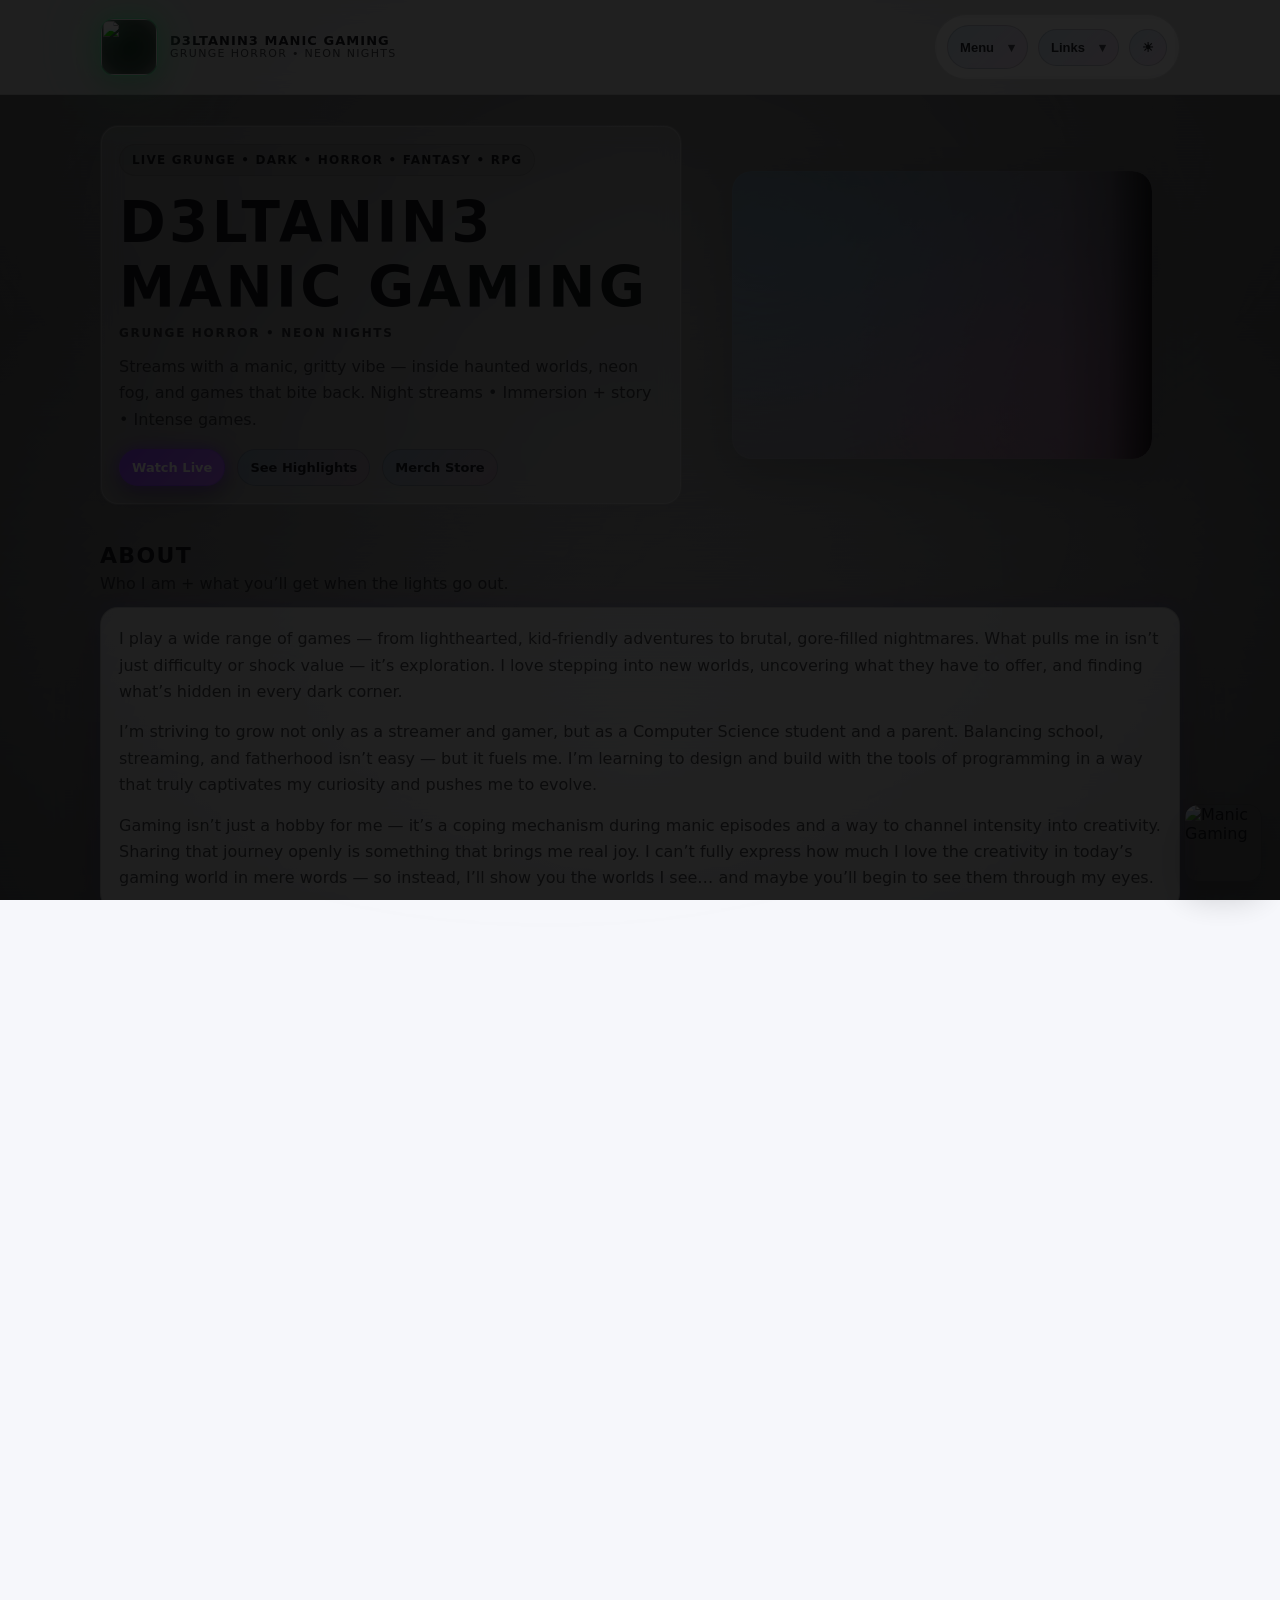
==== commit e3666818: "Update index.html" ====
--- a/index.html
+++ b/index.html
@@ -95,6 +95,13 @@
                 target="_blank"
                 rel="noreferrer"
                 >Instagram</a
+              >
+              <a 
+                role="menuitem"
+                href="https://x.com/D3LTANIN3ttv"
+                target="_blank"
+                rel="noopener"
+                >X</a
               >
             </div>
           </div>
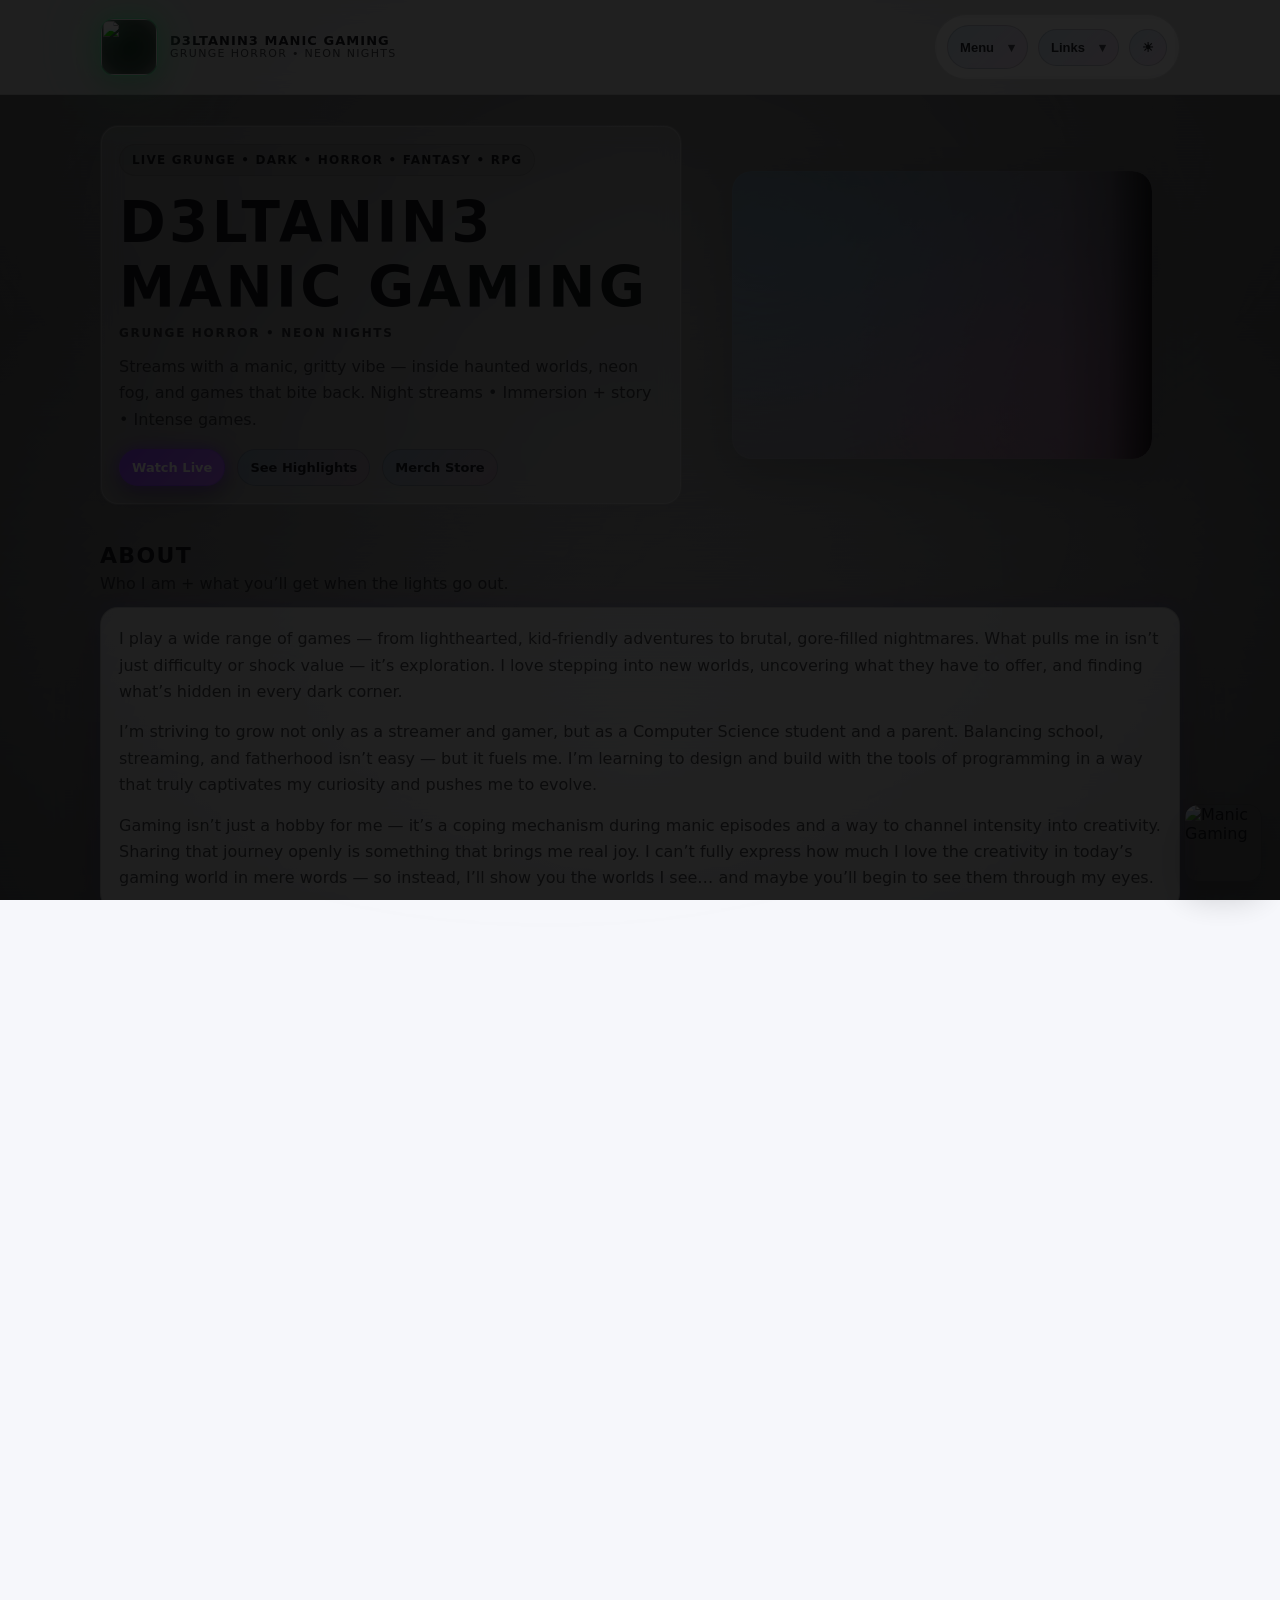
==== commit 9a0172c9: "Update index.html" ====
--- a/index.html
+++ b/index.html
@@ -12,7 +12,7 @@
     <script src="script.js" defer></script>
   </head>
 
-  <body>
+  <body id="top">
     <div class="bg" aria-hidden="true">
       <div class="bg__fog">
         <div class="fog fog--a"></div>
@@ -410,9 +410,9 @@
 
       <footer class="footer">
         <div class="container footer__inner">
-          <button class="toTop" id="toTopBtn" type="button">
-            ↑ Back to top
-          </button>
+         <a class="toTop" id="toTopBtn" href="#top">
+           ↑ Back to top
+         </a>
           <div class="footer__meta">
            <span>© <span id="year"></span> D3LTANIN3 Manic Gaming</span>
            <span class="dot">•</span>
--- a/style.css
+++ b/style.css
@@ -496,7 +496,7 @@
 }
 
 .hero-desc{
-  margin: 14px 0 0;
+  margin: 14px 0 16px;
   color: var(--muted);
   line-height: 1.65;
   max-width: 55ch;
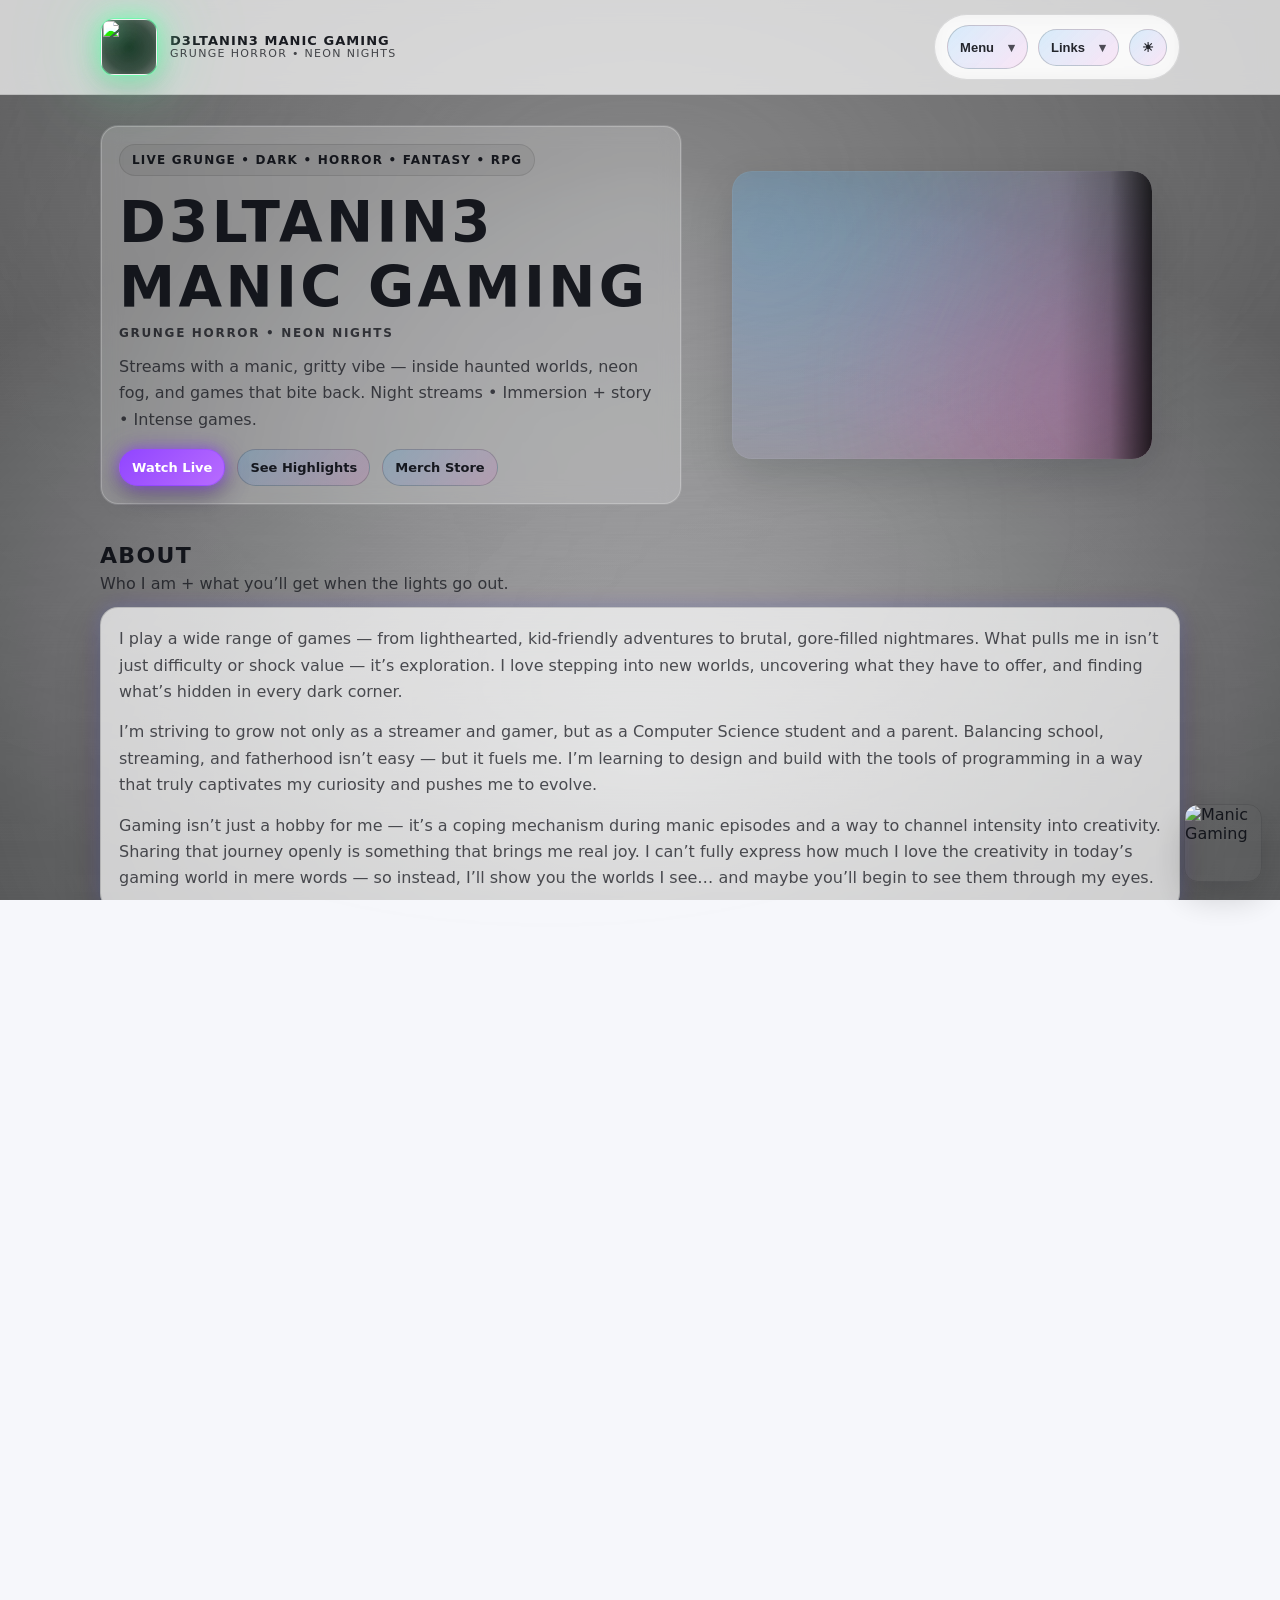
==== commit f156a559: "Update index.html" ====
--- a/index.html
+++ b/index.html
@@ -12,7 +12,8 @@
     <script src="script.js" defer></script>
   </head>
 
-  <body id="top">
+  <body>
+    <div id="top" aria-hidden="true"></div>
     <div class="bg" aria-hidden="true">
       <div class="bg__fog">
         <div class="fog fog--a"></div>
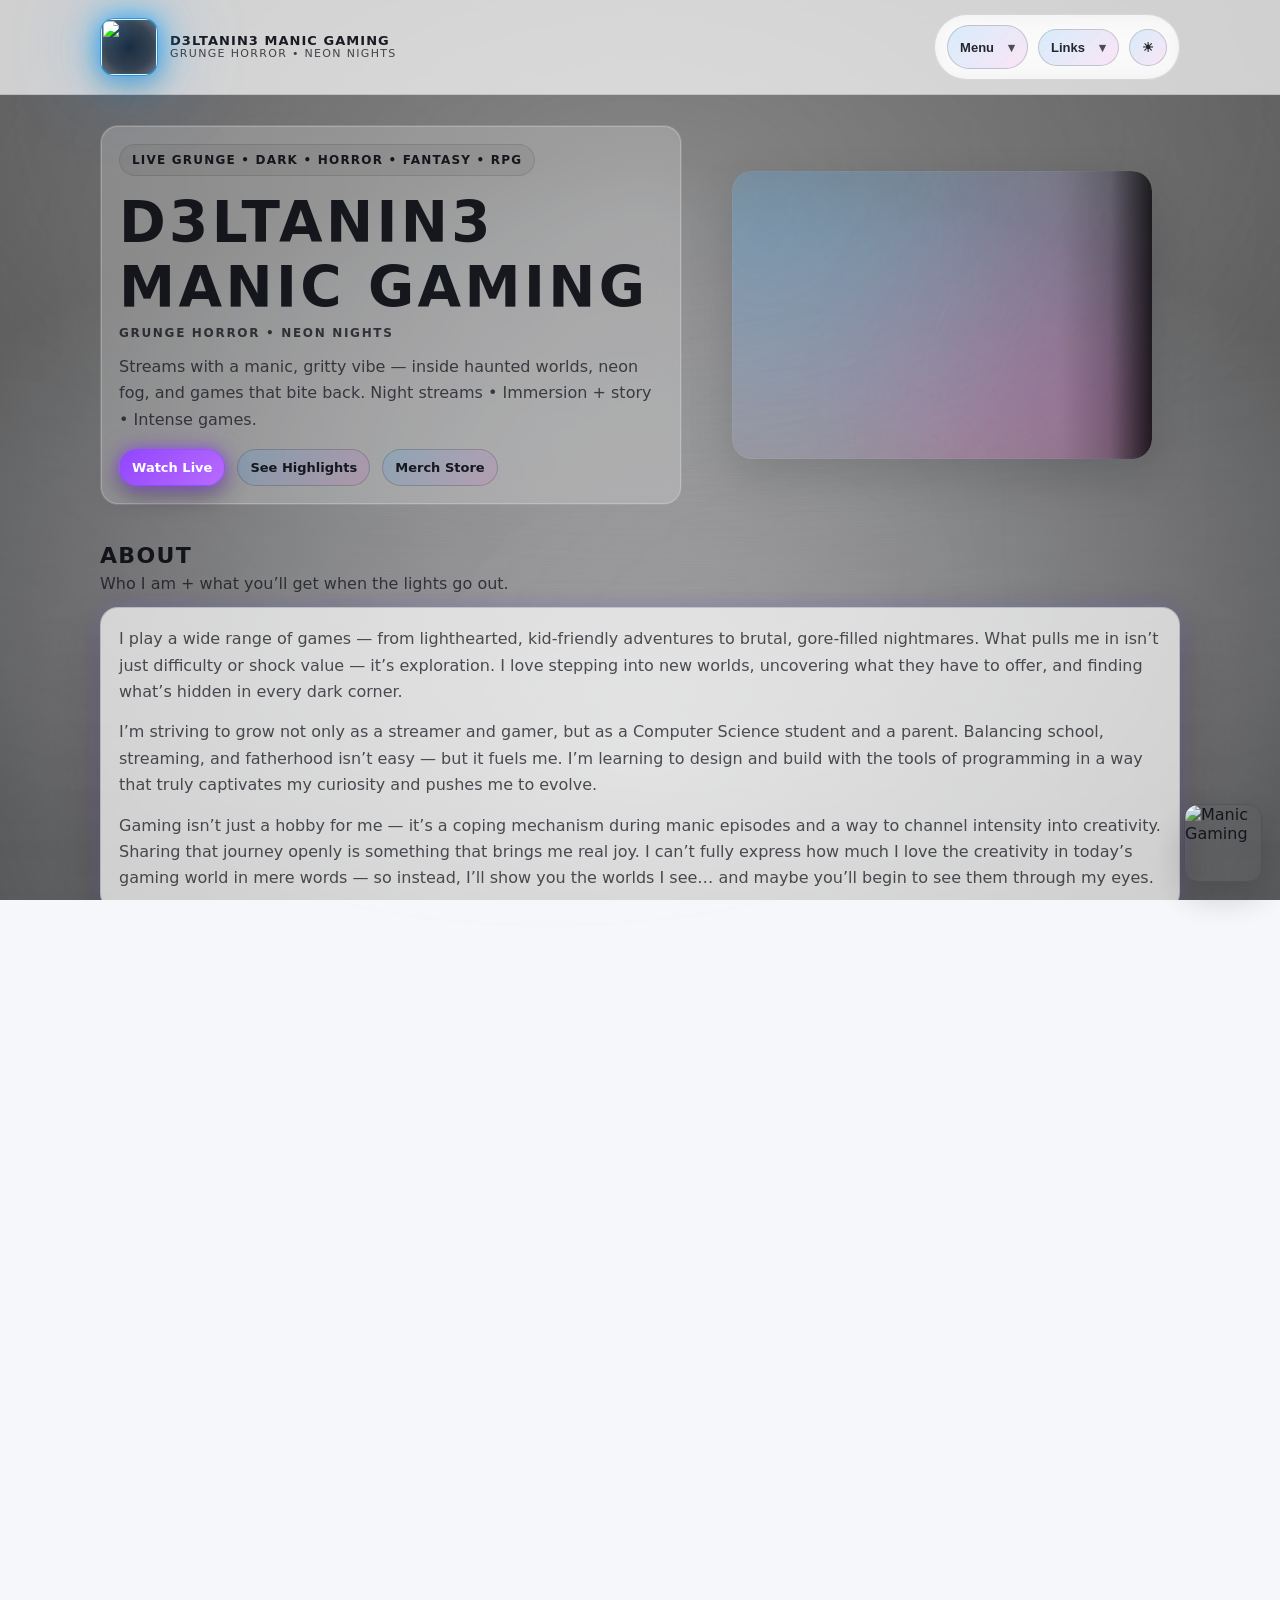
==== commit 59f1e021: "Add files via upload" ====
--- a/index.html
+++ b/index.html
@@ -3,17 +3,17 @@
   <head>
     <meta charset="utf-8" />
     <meta name="viewport" content="width=device-width, initial-scale=1.0" />
-   <title>D3LTANIN3 Manic Gaming</title>
-   <meta
-    name="description"
-    content="Grunge horror • neon nights — channel hub for D3LTANIN3 Manic Gaming."
-   />
+    <title>D3LTANIN3 Manic Gaming</title>
+    <meta
+      name="description"
+      content="Grunge horror • neon nights — channel hub for D3LTANIN3 Manic Gaming."
+    />
     <link rel="stylesheet" href="style.css?v=3" />
     <script src="script.js" defer></script>
   </head>
 
   <body>
-    <div id="top" aria-hidden="true"></div>
+    <div id="pagetop" aria-hidden="true"></div>
     <div class="bg" aria-hidden="true">
       <div class="bg__fog">
         <div class="fog fog--a"></div>
@@ -30,12 +30,12 @@
           <span class="brand-logo" aria-hidden="true">
             <img
               class="skull skull--dark"
-              src="./assets/logos/skull-blue.jpg"
+              src="./assets/logos/skull-green.jpg"
               alt=""
             />
             <img
               class="skull skull--light"
-              src="./assets/logos/skull-green.jpg"
+              src="./assets/logos/skull-blue.jpg"
               alt=""
             />
           </span>
@@ -97,7 +97,7 @@
                 rel="noreferrer"
                 >Instagram</a
               >
-              <a 
+              <a
                 role="menuitem"
                 href="https://x.com/D3LTANIN3ttv"
                 target="_blank"
@@ -129,8 +129,8 @@
 
             <p class="hero-desc">
               Streams with a manic, gritty vibe — inside haunted worlds, neon
-              fog, and games that bite back.  Night streams •  Immersion +
-              story •  Intense games.
+              fog, and games that bite back. Night streams • Immersion + story •
+              Intense games.
             </p>
 
             <div class="hero-actions">
@@ -256,38 +256,48 @@
         >
           <div class="clipsGrid">
             <div class="clipSlot">
-  <div class="clipSlot__embed" aria-label="YouTube clip placeholder 1">
-    <button
-      class="clipThumb"
-      type="button"
-      disabled
-      aria-label="YouTube Clip Coming Soon">
-      <span
-        class="clipThumb__img"
-        style="background: linear-gradient(135deg,#111,#222);">
-      </span>
-      <span class="clipThumb__shade"></span>
-      <span class="clipThumb__play">+</span>
-    </button>
-  </div>
-</div>
-
-<div class="clipSlot">
-  <div class="clipSlot__embed" aria-label="YouTube clip placeholder 2">
-    <button
-      class="clipThumb"
-      type="button"
-      disabled
-      aria-label="YouTube Clip Coming Soon">
-      <span
-        class="clipThumb__img"
-        style="background: linear-gradient(135deg,#111,#222);">
-      </span>
-      <span class="clipThumb__shade"></span>
-      <span class="clipThumb__play">+</span>
-    </button>
-  </div>
-</div>
+              <div
+                class="clipSlot__embed"
+                aria-label="YouTube clip placeholder 1"
+              >
+                <button
+                  class="clipThumb"
+                  type="button"
+                  disabled
+                  aria-label="YouTube Clip Coming Soon"
+                >
+                  <span
+                    class="clipThumb__img"
+                    style="background: linear-gradient(135deg, #111, #222)"
+                  >
+                  </span>
+                  <span class="clipThumb__shade"></span>
+                  <span class="clipThumb__play">+</span>
+                </button>
+              </div>
+            </div>
+
+            <div class="clipSlot">
+              <div
+                class="clipSlot__embed"
+                aria-label="YouTube clip placeholder 2"
+              >
+                <button
+                  class="clipThumb"
+                  type="button"
+                  disabled
+                  aria-label="YouTube Clip Coming Soon"
+                >
+                  <span
+                    class="clipThumb__img"
+                    style="background: linear-gradient(135deg, #111, #222)"
+                  >
+                  </span>
+                  <span class="clipThumb__shade"></span>
+                  <span class="clipThumb__play">+</span>
+                </button>
+              </div>
+            </div>
 
             <div class="clipSlot">
               <div class="clipSlot__embed" aria-label="YouTube clip 3">
@@ -360,64 +370,97 @@
             neon-grunge presentation.
           </p>
 
-        <div class="cards">
-  <article class="card" tabindex="0" aria-label="Open Instagram" data-open="crypts">
-    <div class="card__bg card__bg--crypts"></div>
-    <div class="card__glow card__glow--green"></div>
-
-    <div class="card__icon" aria-hidden="true" title="Instagram">
-      <svg viewBox="0 0 24 24" fill="none">
-        <path d="M8 3h8a5 5 0 0 1 5 5v8a5 5 0 0 1-5 5H8a5 5 0 0 1-5-5V8a5 5 0 0 1 5-5Z" stroke="currentColor" stroke-width="2"/>
-        <path d="M12 16a4 4 0 1 0 0-8 4 4 0 0 0 0 8Z" stroke="currentColor" stroke-width="2"/>
-        <path d="M17.5 6.8h.01" stroke="currentColor" stroke-width="4" stroke-linecap="round"/>
-      </svg>
-    </div>
-
-    <h3 class="card__title">INSTAGRAM</h3>
-    <p class="card__meta">@d3ltanin3ttv</p>
-  </article>
-
-  <article class="card" tabindex="0" aria-label="Open YouTube" data-open="haunted">
-    <div class="card__bg card__bg--haunted"></div>
-    <div class="card__glow card__glow--gold"></div>
-
-    <div class="card__icon" aria-hidden="true" title="YouTube">
-      <svg viewBox="0 0 24 24" fill="none">
-        <path d="M21 12s0-3.6-.45-5.25a2.8 2.8 0 0 0-1.98-1.98C16.9 4.3 12 4.3 12 4.3s-4.9 0-6.57.47A2.8 2.8 0 0 0 3.45 6.75C3 8.4 3 12 3 12s0 3.6.45 5.25a2.8 2.8 0 0 0 1.98 1.98c1.67.47 6.57.47 6.57.47s4.9 0 6.57-.47a2.8 2.8 0 0 0 1.98-1.98C21 15.6 21 12 21 12Z" stroke="currentColor" stroke-width="2"/>
-        <path d="M10 15.5v-7l6 3.5-6 3.5Z" fill="currentColor"/>
-      </svg>
-    </div>
-
-    <h3 class="card__title">YOUTUBE</h3>
-    <p class="card__meta">@D3LTANIN3ttv</p>
-  </article>
-
-  <article class="card" tabindex="0" aria-label="Open X" data-open="darkworlds">
-    <div class="card__bg card__bg--darkworlds"></div>
-    <div class="card__glow card__glow--purple"></div>
-
-    <div class="card__icon" aria-hidden="true" title="X (Twitter)">
-      <svg viewBox="0 0 24 24" fill="none">
-        <path d="M17.9 3H21l-6.8 7.78L22 21h-6.2l-4.85-6.33L5.4 21H2.3l7.4-8.47L2 3h6.35l4.39 5.74L17.9 3Z" fill="currentColor"/>
-      </svg>
-    </div>
-
-    <h3 class="card__title">X</h3>
-    <p class="card__meta">Twitter</p>
-  </article>
-</div>
-</div>
-</section>
+          <div class="cards">
+            <article
+              class="card"
+              tabindex="0"
+              aria-label="Open Instagram"
+              data-open="crypts"
+            >
+              <div class="card__bg card__bg--crypts"></div>
+              <div class="card__glow card__glow--green"></div>
+
+              <div class="card__icon" aria-hidden="true" title="Instagram">
+                <svg viewBox="0 0 24 24" fill="none">
+                  <path
+                    d="M8 3h8a5 5 0 0 1 5 5v8a5 5 0 0 1-5 5H8a5 5 0 0 1-5-5V8a5 5 0 0 1 5-5Z"
+                    stroke="currentColor"
+                    stroke-width="2"
+                  />
+                  <path
+                    d="M12 16a4 4 0 1 0 0-8 4 4 0 0 0 0 8Z"
+                    stroke="currentColor"
+                    stroke-width="2"
+                  />
+                  <path
+                    d="M17.5 6.8h.01"
+                    stroke="currentColor"
+                    stroke-width="4"
+                    stroke-linecap="round"
+                  />
+                </svg>
+              </div>
+
+              <h3 class="card__title">INSTAGRAM</h3>
+              <p class="card__meta">@d3ltanin3ttv</p>
+            </article>
+
+            <article
+              class="card"
+              tabindex="0"
+              aria-label="Open YouTube"
+              data-open="haunted"
+            >
+              <div class="card__bg card__bg--haunted"></div>
+              <div class="card__glow card__glow--gold"></div>
+
+              <div class="card__icon" aria-hidden="true" title="YouTube">
+                <svg viewBox="0 0 24 24" fill="none">
+                  <path
+                    d="M21 12s0-3.6-.45-5.25a2.8 2.8 0 0 0-1.98-1.98C16.9 4.3 12 4.3 12 4.3s-4.9 0-6.57.47A2.8 2.8 0 0 0 3.45 6.75C3 8.4 3 12 3 12s0 3.6.45 5.25a2.8 2.8 0 0 0 1.98 1.98c1.67.47 6.57.47 6.57.47s4.9 0 6.57-.47a2.8 2.8 0 0 0 1.98-1.98C21 15.6 21 12 21 12Z"
+                    stroke="currentColor"
+                    stroke-width="2"
+                  />
+                  <path d="M10 15.5v-7l6 3.5-6 3.5Z" fill="currentColor" />
+                </svg>
+              </div>
+
+              <h3 class="card__title">YOUTUBE</h3>
+              <p class="card__meta">@D3LTANIN3ttv</p>
+            </article>
+
+            <article
+              class="card"
+              tabindex="0"
+              aria-label="Open X"
+              data-open="darkworlds"
+            >
+              <div class="card__bg card__bg--darkworlds"></div>
+              <div class="card__glow card__glow--purple"></div>
+
+              <div class="card__icon" aria-hidden="true" title="X (Twitter)">
+                <svg viewBox="0 0 24 24" fill="none">
+                  <path
+                    d="M17.9 3H21l-6.8 7.78L22 21h-6.2l-4.85-6.33L5.4 21H2.3l7.4-8.47L2 3h6.35l4.39 5.74L17.9 3Z"
+                    fill="currentColor"
+                  />
+                </svg>
+              </div>
+
+              <h3 class="card__title">X</h3>
+              <p class="card__meta">Twitter</p>
+            </article>
+          </div>
+        </div>
+      </section>
 
       <footer class="footer">
         <div class="container footer__inner">
-         <a class="toTop" id="toTopBtn" href="#top">
-           ↑ Back to top
-         </a>
+          <a class="toTop" href="#pagetop"> ↑ Back to top </a>
           <div class="footer__meta">
-           <span>© <span id="year"></span> D3LTANIN3 Manic Gaming</span>
-           <span class="dot">•</span>
-           <span>@D3LTANIN3ttv</span>
+            <span>© <span id="year"></span> D3LTANIN3 Manic Gaming</span>
+            <span class="dot">•</span>
+            <span>@D3LTANIN3ttv</span>
           </div>
         </div>
       </footer>
--- a/style.css
+++ b/style.css
@@ -203,13 +203,13 @@
   height: 58px;
   border-radius: 14px;
   overflow: hidden;
-  border: 1px solid rgba(140,90,255,.55);
+  border: 1px solid rgba(120,255,180,.95);
   background: radial-gradient(circle at center, rgba(0,0,0,.85) 0%, rgba(0,0,0,.55) 60%, rgba(0,0,0,.25) 100%);
   box-shadow:
-    0 0 0 1px rgba(140,90,255,.45) inset,
-    0 0 18px rgba(140,90,255,.85),
-    0 0 48px rgba(120,70,255,.55),
-    0 0 90px rgba(120,70,255,.35),
+    0 0 0 1px rgba(120,255,180,.45) inset,
+    0 0 18px rgba(120,255,180,.85),
+    0 0 48px rgba(120,255,180,.55),
+    0 0 90px rgba(120,255,180,.35),
     0 14px 30px rgba(0,0,0,.35);
 }
 
@@ -233,19 +233,19 @@
 :root[data-theme="light"] .skull--light{ display:block; }
 
 :root[data-theme="light"] .brand-logo{
-  border: 1px solid rgba(120,255,180,.95) !important;
+  border: 1px solid rgba(29,166,255,.85) !important;
   background: radial-gradient(
     circle at center,
-    rgba(14,46,28,.95) 0%,
-    rgba(12,34,22,.78) 60%,
-    rgba(8,18,12,.45) 100%
+    rgba(16,32,52,.95) 0%,
+    rgba(12,24,40,.78) 60%,
+    rgba(8,14,24,.45) 100%
   );
 
   box-shadow:
-    0 0 0 1px rgba(120,255,180,.45) inset,
-    0 0 22px rgba(120,255,180,.75),
-    0 0 48px rgba(120,255,180,.55),
-    0 0 96px rgba(120,255,180,.32),
+    0 0 0 1px rgba(29,166,255,.38) inset,
+    0 0 22px rgba(29,166,255,.72),
+    0 0 48px rgba(29,166,255,.50),
+    0 0 96px rgba(29,166,255,.28),
     0 14px 30px rgba(10,12,18,.16) !important;
 }
 
@@ -253,9 +253,9 @@
   filter:
     contrast(1.4)
     brightness(1.1)
-    saturate(1.45)
-    drop-shadow(0 0 12px rgba(120,255,180,.55))
-    drop-shadow(0 0 24px rgba(120,255,180,.35));
+    saturate(1.35)
+    drop-shadow(0 0 12px rgba(29,166,255,.48))
+    drop-shadow(0 0 24px rgba(29,166,255,.28));
 }
 
 .brand-text{
@@ -1393,4 +1393,4 @@
     animation: none !important;
   }
 
-}
+}
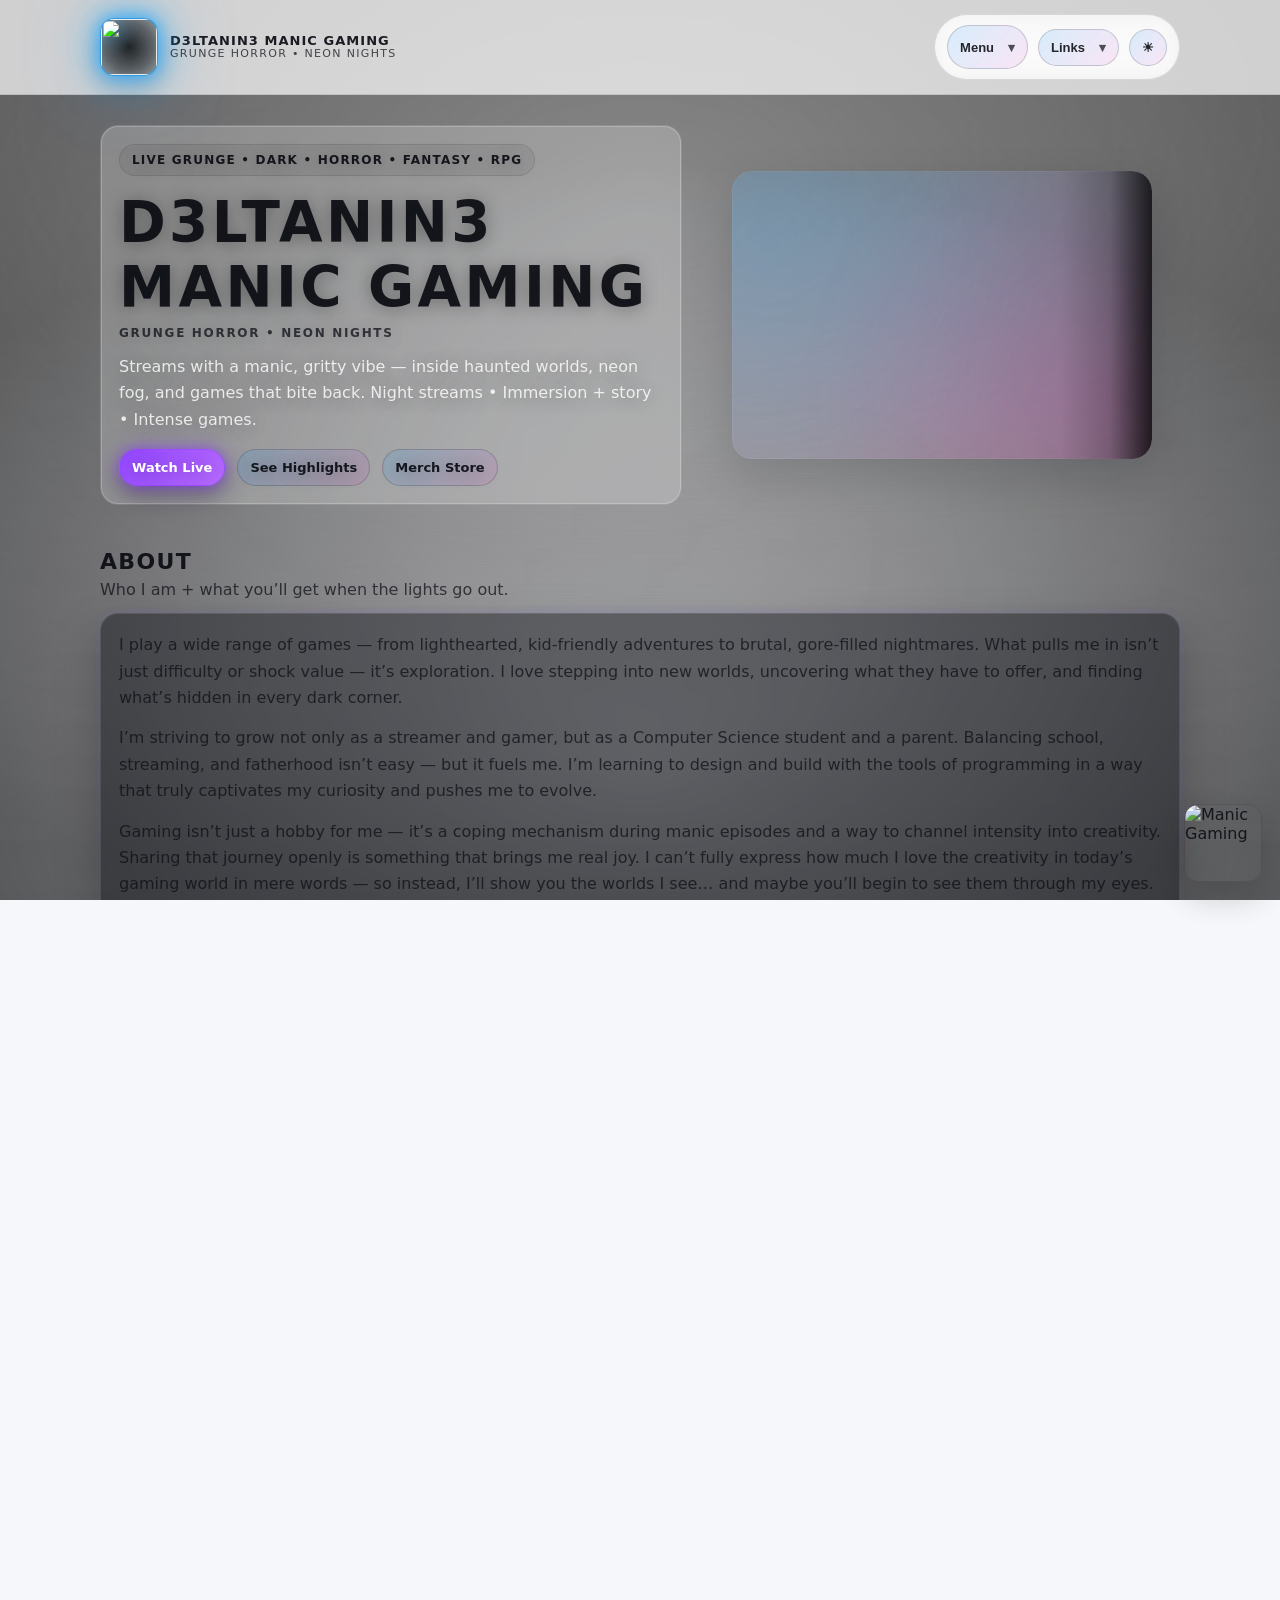
==== commit edd3ec52: "Add files via upload" ====
--- a/index.html
+++ b/index.html
@@ -27,7 +27,7 @@
     <header class="header">
       <div class="container header__inner">
         <a class="brand" href="#">
-          <span class="brand-logo" aria-hidden="true">
+          <span class="brand-logo brand-logo--green" aria-hidden="true">
             <img
               class="skull skull--dark"
               src="./assets/logos/skull-green.jpg"
@@ -72,6 +72,7 @@
               type="button"
               id="linksBtn"
               aria-expanded="false"
+              aria-controls="linksMenu"
             >
               Links <span class="caret">▾</span>
             </button>
@@ -112,6 +113,7 @@
             id="themeBtn"
             type="button"
             aria-label="Toggle theme"
+            aria-pressed="false"
           >
             <span class="themeBtn__icon" aria-hidden="true">☾</span>
           </button>
--- a/style.css
+++ b/style.css
@@ -1,1396 +1,1541 @@
-/* =========================
-   D3LTANIN3 Manic Gaming
-   ========================= */
-
-html{
-  overflow-y: scroll;
-  scroll-behavior: smooth;
-}
-
-:root{
-  --bg: #070911;
-  --text: rgba(255,255,255,.92);
-  --muted: rgba(255,255,255,.72);
-
-  --panel: rgba(0,0,0,.28);
-  --panelSolid: rgba(10,12,22,.92);
-  --border: rgba(255,255,255,.12);
-
-  --shadow: 0 18px 45px rgba(0,0,0,.55);
-  --ctaGlow: 0 0 0 1px rgba(0,220,255,.25) inset, 0 0 22px rgba(0,220,255,.18);
-
-  --accentA: #1da6ff;
-  --accentB: #ff2bd6;
-  --accentC: #a6ff2b;
-
-  --pillGrad: linear-gradient(135deg, rgba(29,166,255,.18), rgba(255,43,214,.12));
-  --pillBorder: rgba(29,166,255,.25);
-  --pillGlow: 0 0 0 1px rgba(255,255,255,.08) inset, 0 12px 26px rgba(0,0,0,.35);
-}
-
-:root[data-theme="light"]{
-  --bg: #f6f7fb;
-  --text: rgba(10,12,18,.92);
-  --muted: rgba(10,12,18,.70);
-
-  --panel: rgba(255,255,255,.70);
-  --panelSolid: rgba(255,255,255,.92);
-  --border: rgba(10,12,18,.14);
-
-  --shadow: 0 18px 45px rgba(10,12,18,.15);
-  --ctaGlow: 0 0 0 1px rgba(0,120,255,.18) inset, 0 0 18px rgba(0,120,255,.12);
-
-  --pillGrad: linear-gradient(135deg, rgba(29,166,255,.16), rgba(255,43,214,.10));
-  --pillBorder: rgba(10,12,18,.18);
-}
-
-*{ box-sizing:border-box; }
-
-html,body{ height:100%; }
-
-body{
-  margin:0;
-  font-family: system-ui, -apple-system, Segoe UI, Roboto, Arial, sans-serif;
-  background: var(--bg);
-  color: var(--text);
-  overflow-x:hidden;
-}
-
-a{
-  color: inherit;
-  text-decoration:none;
-}
-
-a:focus-visible,
-button:focus-visible{
-  outline: 2px solid rgba(255,255,255,.35);
-  outline-offset: 3px;
-  border-radius: 12px;
-}
-
-:root[data-theme="light"] a:focus-visible,
-:root[data-theme="light"] button:focus-visible{
-  outline: 2px solid rgba(10,12,18,.55);
-}
-
-.container{
-  width: min(1080px, calc(100% - 40px));
-  margin: 0 auto;
-}
-
-.lead{
-  margin:0;
-  color: var(--muted);
-  line-height: 1.65;
-}
-
-.lead--spaced{
-  margin-top: 14px;
-}
-
-/* =========================
-   Background
-   ========================= */
-
-.bg{
-  position: fixed;
-  inset: 0;
-  z-index: -1;
-}
-
-.fog{
-  position:absolute;
-  inset:-20%;
-  background:
-    radial-gradient(closest-side at 30% 40%, rgba(255,255,255,.06), transparent 60%),
-    radial-gradient(closest-side at 60% 55%, rgba(255,255,255,.05), transparent 62%),
-    radial-gradient(closest-side at 45% 70%, rgba(255,255,255,.04), transparent 70%);
-  filter: blur(18px);
-}
-
-.fog--a{ animation: fogDriftA 22s ease-in-out infinite; }
-.fog--b{ animation: fogDriftB 27s ease-in-out infinite; opacity:.9; }
-.fog--c{ animation: fogDriftC 33s ease-in-out infinite; opacity:.75; }
-
-@keyframes fogDriftA{
-  0%,100%{ transform: translate3d(-2%,-1%,0) scale(1.02); }
-  50%{ transform: translate3d(2%,1%,0) scale(1.05); }
-}
-@keyframes fogDriftB{
-  0%,100%{ transform: translate3d(1%,2%,0) scale(1.03); }
-  50%{ transform: translate3d(-2%,-1%,0) scale(1.06); }
-}
-@keyframes fogDriftC{
-  0%,100%{ transform: translate3d(0%,1%,0) scale(1.01); }
-  50%{ transform: translate3d(2%,-2%,0) scale(1.05); }
-}
-
-.bg__vignette{
-  position:absolute;
-  inset:0;
-  background:
-    radial-gradient(1200px 700px at 50% 25%, rgba(0,0,0,.06), rgba(0,0,0,.80)),
-    radial-gradient(900px 600px at 50% 85%, rgba(0,0,0,.22), rgba(0,0,0,.92));
-}
-
-.bg__grain{
-  position:absolute;
-  inset:0;
-  opacity:.12;
-  background-image: repeating-linear-gradient(0deg, rgba(255,255,255,.06), rgba(255,255,255,.06) 1px, transparent 1px, transparent 3px);
-  mix-blend-mode: overlay;
-  filter: blur(.4px);
-}
-
-.bg::after{
-  content:"";
-  position:absolute;
-  inset:0;
-  pointer-events:none;
-  background:
-    radial-gradient(1200px 700px at 50% 20%, rgba(255,255,255,.72), rgba(255,255,255,.12) 55%, rgba(255,255,255,.06) 100%),
-    linear-gradient(to bottom, rgba(255,255,255,.35), rgba(255,255,255,.14));
-  opacity: 0;
-  transition: opacity .22s ease;
-}
-
-:root[data-theme="light"] .bg::after{ opacity: .32; }
-
-:root[data-theme="light"] .bg__fog{ opacity: .40; }
-
-:root[data-theme="light"] .bg__vignette{
-  background:
-    radial-gradient(1200px 700px at 50% 25%, rgba(0,0,0,.05), rgba(0,0,0,.40)),
-    radial-gradient(900px 600px at 50% 85%, rgba(0,0,0,.10), rgba(0,0,0,.60));
-}
-
-/* =========================
-   Header / Nav
-   ========================= */
-
-.header{
-  position: sticky;
-  top: 0;
-  z-index: 20;
-  background: rgba(0,0,0,.40);
-  backdrop-filter: blur(10px);
-  border-bottom: 1px solid rgba(255,255,255,.08);
-}
-
-:root[data-theme="light"] .header{
-  background: rgba(255,255,255,.70);
-  border-bottom: 1px solid rgba(10,12,18,.10);
-}
-
-.header__inner{
-  display:flex;
-  align-items:center;
-  justify-content: space-between;
-  gap: 14px;
-  padding: 14px 0;
-}
-
-.brand{
-  display:flex;
-  align-items:center;
-  gap: 12px;
-  min-width: 240px;
-}
-
-.brand-logo{
-  position: relative;
-  width: 58px;
-  height: 58px;
-  border-radius: 14px;
-  overflow: hidden;
-  border: 1px solid rgba(120,255,180,.95);
-  background: radial-gradient(circle at center, rgba(0,0,0,.85) 0%, rgba(0,0,0,.55) 60%, rgba(0,0,0,.25) 100%);
-  box-shadow:
-    0 0 0 1px rgba(120,255,180,.45) inset,
-    0 0 18px rgba(120,255,180,.85),
-    0 0 48px rgba(120,255,180,.55),
-    0 0 90px rgba(120,255,180,.35),
-    0 14px 30px rgba(0,0,0,.35);
-}
-
-.brand-logo img{
-  position:absolute;
-  inset:0;
-  width:100%;
-  height:100%;
-  object-fit: fill;
-  filter:
-    contrast(1.35)
-    brightness(1.15)
-    saturate(1.25)
-    drop-shadow(0 0 6px rgba(0,0,0,.6));
-}
-
-.skull--dark{ display:block; }
-.skull--light{ display:none; }
-
-:root[data-theme="light"] .skull--dark{ display:none; }
-:root[data-theme="light"] .skull--light{ display:block; }
-
-:root[data-theme="light"] .brand-logo{
-  border: 1px solid rgba(29,166,255,.85) !important;
-  background: radial-gradient(
-    circle at center,
-    rgba(16,32,52,.95) 0%,
-    rgba(12,24,40,.78) 60%,
-    rgba(8,14,24,.45) 100%
-  );
-
-  box-shadow:
-    0 0 0 1px rgba(29,166,255,.38) inset,
-    0 0 22px rgba(29,166,255,.72),
-    0 0 48px rgba(29,166,255,.50),
-    0 0 96px rgba(29,166,255,.28),
-    0 14px 30px rgba(10,12,18,.16) !important;
-}
-
-:root[data-theme="light"] .brand-logo img{
-  filter:
-    contrast(1.4)
-    brightness(1.1)
-    saturate(1.35)
-    drop-shadow(0 0 12px rgba(29,166,255,.48))
-    drop-shadow(0 0 24px rgba(29,166,255,.28));
-}
-
-.brand-text{
-  display:flex;
-  flex-direction:column;
-  line-height:1.05;
-}
-
-.brand-name{
-  font-weight: 900;
-  letter-spacing: .08em;
-  text-transform: uppercase;
-  font-size: 13px;
-}
-
-.brand-tagline{
-  font-size: 11px;
-  letter-spacing: .12em;
-  opacity: .78;
-}
-
-.nav{
-  display:flex;
-  align-items:center;
-  gap: 10px;
-  padding: 10px 12px;
-  border: 1px solid rgba(255,255,255,.10);
-  border-radius: 999px;
-  background: rgba(0,0,0,.22);
-  backdrop-filter: blur(10px);
-  position: relative;
-}
-
-:root[data-theme="light"] .nav{
-  background: rgba(255,255,255,.60);
-  border: 1px solid rgba(10,12,18,.12);
-}
-
-.nav-primary-menu{
-  position: absolute;
-  top: calc(100% + 10px);
-  left: 0;
-  right: 0;
-  z-index: 40;
-  display: flex;
-  flex-direction: column;
-  align-items: stretch;
-  gap: 8px;
-  padding: 0 10px;
-  border-radius: 14px;
-  background: var(--panelSolid);
-  border: 1px solid var(--border);
-  box-shadow: var(--shadow);
-  max-height: 0;
-  overflow: hidden;
-  opacity: 0;
-  pointer-events: none;
-  transform: translateY(-8px);
-  transition:
-    max-height .28s ease,
-    opacity .22s ease,
-    transform .22s ease,
-    padding .22s ease;
-}
-
-.nav-primary-menu.is-open{
-  max-height: 420px;
-  padding: 10px;
-  opacity: 1;
-  pointer-events: auto;
-  transform: translateY(0);
-}
-
-.nav-mobileToggle{
-  display:inline-flex;
-  align-items:center;
-  justify-content:center;
-  min-height: 44px;
-}
-
-.nav-link,
-.btn{
-  display:inline-flex;
-  align-items:center;
-  justify-content:center;
-  gap: 10px;
-  padding: 10px 12px;
-  border-radius: 999px;
-  font-weight: 900;
-  font-size: 13px;
-  color: var(--text);
-  transition: .18s ease;
-  background: var(--pillGrad);
-  border: 1px solid var(--pillBorder);
-}
-
-.nav-link{
-  opacity: .96;
-}
-
-.nav-primary-menu .nav-link{
-  width: 100%;
-  min-height: 44px;
-  justify-content: center;
-  text-align: center;
-}
-
-.nav-link:hover,
-.btn:hover{
-  box-shadow: var(--pillGlow), var(--ctaGlow);
-  transform: translateY(-1px);
-}
-
-/* Primary CTA (Watch Live) */
-.btn-primary{
-  background: linear-gradient(135deg, #9146ff, #b86bff);
-  border: 1px solid rgba(145,70,255,.6);
-  color: #fff;
-
-  box-shadow:
-    0 0 12px rgba(145,70,255,.6),
-    0 0 24px rgba(145,70,255,.35),
-    0 10px 25px rgba(0,0,0,.35);
-}
-
-.btn-primary:hover{
-  transform: translateY(-2px);
-  box-shadow:
-    0 0 18px rgba(145,70,255,.8),
-    0 0 36px rgba(145,70,255,.5),
-    0 14px 30px rgba(0,0,0,.45);
-}
-
-.nav-button{
-  cursor: pointer;
-  appearance: none;
-}
-
-.caret{
-  opacity:.8;
-  margin-left: 4px;
-}
-
-.nav-dropdown{
-  position: relative;
-}
-
-.nav-menu{
-  position:absolute;
-  right: 0;
-  top: calc(100% + 10px);
-  min-width: 200px;
-  padding: 10px;
-  border-radius: 14px;
-  background: var(--panelSolid);
-  border: 1px solid var(--border);
-  box-shadow: var(--shadow);
-  display:none;
-}
-
-.nav-menu.is-open{
-  display:block;
-}
-
-.nav-menu a{
-  display:block;
-  padding: 10px;
-  border-radius: 10px;
-  opacity:.92;
-}
-
-.nav-menu a:hover{
-  background: rgba(255,255,255,.06);
-  box-shadow: 0 0 0 1px rgba(255,255,255,.10) inset;
-}
-
-:root[data-theme="light"] .nav-menu a:hover{
-  background: rgba(10,12,18,.06);
-  box-shadow: 0 0 0 1px rgba(10,12,18,.10) inset;
-}
-/* =========================
-   Hero
-   ========================= */
-
-.hero{
-  padding: 30px 0 10px;
-}
-
-.hero-grid{
-  display:grid;
-  grid-template-columns: 1.1fr 0.9fr;
-  gap: 22px;
-  align-items:center;
-}
-
-.hero-copy{
-  padding: 10px 0;
-}
-
-:root[data-theme="light"] .hero-copy{
-  background: rgba(255,255,255,.22);
-  border: 1px solid rgba(10,12,18,.08);
-  box-shadow: 0 0 0 1px rgba(255,255,255,.22) inset;
-  border-radius: 18px;
-  backdrop-filter: blur(10px);
-  padding: 18px;
-}
-
-.badge{
-  display:inline-block;
-  padding: 8px 12px;
-  border-radius: 999px;
-  font-weight: 900;
-  font-size: 12px;
-  letter-spacing: .10em;
-  text-transform: uppercase;
-  background: rgba(255,255,255,.06);
-  border: 1px solid rgba(255,255,255,.10);
-}
-
-:root[data-theme="light"] .badge{
-  background: rgba(10,12,18,.05);
-  border: 1px solid rgba(10,12,18,.10);
-}
-
-.hero-title{
-  margin: 14px 0 6px;
-  font-size: clamp(42px, 4.4vw, 60px);
-  letter-spacing: .06em;
-  text-transform: uppercase;
-}
-
-.hero-sub{
-  letter-spacing: .14em;
-  opacity:.8;
-  font-weight: 700;
-  font-size: 12px;
-}
-
-.hero-desc{
-  margin: 14px 0 16px;
-  color: var(--muted);
-  line-height: 1.65;
-  max-width: 55ch;
-}
-
-.hero-actions{
-  display:flex;
-  gap: 12px;
-  flex-wrap: wrap;
-  margin-top: 16px;
-}
-
-.hero-right{
-  display:flex;
-  flex-direction:column;
-  align-items:center;
-}
-
-.heroCard{
-  position: relative;
-  width: min(420px, 100%);
-  aspect-ratio: 16/11;
-  border-radius: 20px;
-  overflow:hidden;
-  box-shadow:
-    var(--shadow),
-    0 0 0 1px rgba(255,255,255,.05) inset;
-}
-
-.heroCard::after{
-  content:"";
-  position:absolute;
-  inset:0;
-  pointer-events:none;
-  border-radius: inherit;
-  z-index: 4;
-  background: linear-gradient(
-    to left,
-    rgba(0,0,0,.77) 0%,
-    rgba(0,0,0,.18) 10%,
-    rgba(0,0,0,0) 22%
-  );
-}
-
-.heroCard__img{
-  position:absolute;
-  inset:0;
-  background-image: url("./assets/scenes/card-haunted.jpg");
-  background-size: cover;
-  background-position: center;
-  filter: saturate(1.05) contrast(1.05);
-}
-
-.heroCard__frame{
-  position:absolute;
-  inset:0;
-  background:
-    radial-gradient(900px 400px at 50% 20%, rgba(29,166,255,.18), transparent 60%),
-    radial-gradient(900px 500px at 50% 90%, rgba(255,43,214,.14), transparent 65%);
-  mix-blend-mode: screen;
-  opacity: .9;
-}
-
-.heroCard__glow{
-  position:absolute;
-  inset:-20%;
-  filter: blur(30px);
-  opacity: .5;
-}
-
-.heroCard__glow--a{ background: radial-gradient(circle at 20% 30%, rgba(29,166,255,.35), transparent 55%); }
-.heroCard__glow--b{ background: radial-gradient(circle at 80% 70%, rgba(255,43,214,.30), transparent 55%); }
-
-/* =========================
-   Sections / Panels
-   ========================= */
-
-.section{
-  padding: 28px 0;
-}
-
-.section__head{
-  margin-bottom: 14px;
-}
-
-.section__title{
-  margin:0 0 6px;
-  font-size: 22px;
-  letter-spacing: .06em;
-  text-transform: uppercase;
-}
-
-.section__subtitle{
-  margin:0;
-  color: var(--muted);
-}
-
-.panel{
-  background: var(--panel);
-  border: 1px solid var(--border);
-  border-radius: 18px;
-  box-shadow:
-    0 18px 45px rgba(0,0,0,.22),
-    0 0 18px rgba(29,166,255,.18),
-    0 0 28px rgba(255,43,214,.12);
-}
-
-.panel--wide{
-  padding: 18px;
-}
-
-.list{
-  margin:0;
-  padding-left: 18px;
-}
-
-.list li{
-  margin: 10px 0;
-  color: var(--muted);
-}
-
-.list strong{
-  color: var(--text);
-}
-
-/* =========================
-   Watch embed
-   ========================= */
-
-.watch__embed{
-  position: relative;
-  border-radius: 16px;
-  overflow:hidden;
-  border: 1px solid rgba(255,255,255,.12);
-  background: rgba(0,0,0,.35);
-}
-
-:root[data-theme="light"] .watch__embed{
-  border-color: rgba(10,12,18,.12);
-  background: rgba(10,12,18,.04);
-}
-
-#twitchEmbed{
-  width: 100%;
-  height: min(520px, 60vw);
-  border: 0;
-  display:block;
-}
-.twitchLoader{
-  position:absolute;
-  inset:0;
-  display:flex;
-  flex-direction:column;
-  align-items:center;
-  justify-content:center;
-  gap:10px;
-  background:rgba(0,0,0,.45);
-  backdrop-filter:blur(6px);
-  z-index:2;
-  transition:opacity .3s ease;
-}
-
-.twitchLoader.is-hidden{
-  opacity:0;
-  pointer-events:none;
-}
-
-.twitchLoader__spinner{
-  width:38px;
-  height:38px;
-  border-radius:50%;
-  border:3px solid rgba(255,255,255,.25);
-  border-top-color:#9146ff;
-  animation:twitchSpin 1s linear infinite;
-}
-
-.twitchLoader__text{
-  font-size:12px;
-  letter-spacing:.08em;
-  text-transform:uppercase;
-  opacity:.8;
-}
-
-@keyframes twitchSpin{
-  to{ transform:rotate(360deg); }
-}
-
-/* =========================
-   Creator cards
-   ========================= */
-
-#creator .cards{
-  margin-top: 22px;
-}
-
-.cards{
-  display:grid;
-  grid-template-columns: repeat(3, 1fr);
-  gap: 14px;
-}
-
-.card{
-  display:block;
-  position: relative;
-  border-radius: 18px;
-  overflow:hidden;
-  min-height: 180px;
-  border: 1px solid rgba(255,255,255,.12);
-  box-shadow: 0 16px 40px rgba(0,0,0,.28);
-  cursor: pointer;
-  isolation:isolate;
-  transition:
-    transform .18s ease,
-    box-shadow .25s ease,
-    border-color .25s ease;
-}
-
-/* gradient overlay for text readability */
-.card::after{
-  content:"";
-  position:absolute;
-  inset:0;
-  z-index:1;
-  background: linear-gradient(
-    to top,
-    rgba(0,0,0,.62) 0%,
-    rgba(0,0,0,.28) 45%,
-    rgba(0,0,0,.10) 100%
-  );
-  pointer-events:none;
-}
-
-/* background artwork */
-.card__bg{
-  position:absolute;
-  inset:0;
-  background-size:cover;
-  background-position:center center;
-  background-repeat:no-repeat;
-  filter: brightness(1.02) contrast(1.08) saturate(1.08);
-  transform: scale(1.02);
-  z-index:0;
-}
-
-/* social card images - centered logo fit */
-.card__bg--crypts{
-  background-image:url("./assets/scenes/card-instagram.png");
-  background-position:center 43%;
-  background-size:cover;
-  background-repeat:no-repeat;
-}
-
-.card__bg--haunted{
-  background-image:url("./assets/scenes/card-youtube.png");
-  background-position:center 50%;
-  background-size:cover;
-  background-repeat:no-repeat;
-}
-
-.card__bg--darkworlds{
-  background-image:url("./assets/scenes/card-x.png");
-  background-position:center 43%;
-  background-size:cover;
-  background-repeat:no-repeat;
-}
-
-/* glow layers */
-.card__glow{
-  position:absolute;
-  inset:-20%;
-  filter: blur(24px);
-  opacity:.22;
-  mix-blend-mode:screen;
-  z-index:0;
-}
-
-.card__glow--green{
-  background: radial-gradient(circle at 20% 30%, rgba(166,255,43,.30), transparent 60%);
-}
-
-.card__glow--gold{
-  background: radial-gradient(circle at 20% 30%, rgba(255,200,80,.28), transparent 60%);
-}
-
-.card__glow--purple{
-  background: radial-gradient(circle at 20% 30%, rgba(124,92,255,.30), transparent 60%);
-}
-
-/* card icon */
-.card__icon{
-  position:absolute;
-  top:14px;
-  left:14px;
-  width:44px;
-  height:44px;
-  display:grid;
-  place-items:center;
-  border-radius:12px;
-  background:rgba(0,0,0,.35);
-  border:1px solid rgba(255,255,255,.12);
-  box-shadow:0 12px 24px rgba(0,0,0,.25);
-  z-index:2;
-}
-
-.card__icon svg{
-  width:26px;
-  height:26px;
-  display:block;
-  color:rgba(255,255,255,.92);
-}
-
-/* text */
-.card__title{
-  position:absolute;
-  left:14px;
-  bottom:34px;
-  margin:0;
-  font-weight:950;
-  letter-spacing:.12em;
-  text-transform:uppercase;
-  z-index:2;
-}
-
-.card__meta{
-  position:absolute;
-  left:14px;
-  bottom:12px;
-  margin:0;
-  color:rgba(255,255,255,.78);
-  z-index:2;
-}
-
-/* hover effect */
-.card:hover{
-  transform:translateY(-2px);
-  box-shadow:
-    0 10px 30px rgba(0,0,0,.6),
-    0 0 12px rgba(120,255,120,.35);
-}
-
-/* ensure overlay layers don't block clicks */
-.card__bg,
-.card__glow,
-.card__icon,
-.card__title,
-.card__meta{
-  pointer-events:none;
-}
-
-/* =========================
-   Highlights clips
-   ========================= */
-
-.highlightsClips{
-  margin-top: 14px;
-  margin-bottom: 14px;
-}
-
-.clipsGrid{
-  display:grid;
-  grid-template-columns: repeat(2, 1fr);
-  gap: 12px;
-}
-
-.clipSlot{
-  border-radius: 16px;
-  overflow: hidden;
-  border: 1px solid rgba(255,255,255,.12);
-  background: rgba(0,0,0,.18);
-  box-shadow: 0 14px 34px rgba(0,0,0,.20);
-}
-
-:root[data-theme="light"] .clipSlot{
-  border-color: rgba(10,12,18,.12);
-  background: rgba(255,255,255,.22);
-  box-shadow: 0 14px 34px rgba(10,12,18,.10);
-}
-
-.clipSlot__embed{
-  width: 100%;
-  aspect-ratio: 16/9;
-  position: relative;
-  overflow: hidden;
-  background:
-    radial-gradient(700px 260px at 50% 35%, rgba(29,166,255,.12), transparent 60%),
-    radial-gradient(700px 320px at 50% 85%, rgba(255,43,214,.10), transparent 65%),
-    rgba(0,0,0,.22);
-}
-
-.clipSlot__embed iframe{
-  position: absolute;
-  inset: 0;
-  width: 100%;
-  height: 100%;
-  border: 0;
-  display: block;
-}
-
-.clipThumb{
-  position: absolute;
-  inset: 0;
-  width: 100%;
-  height: 100%;
-  border: 0;
-  padding: 0;
-  margin: 0;
-  background: transparent;
-  cursor: pointer;
-  overflow: hidden;
-}
-
-.clipThumb__img{
-  position: absolute;
-  inset: 0;
-  display: block;
-  background-size: cover;
-  background-position: center;
-  transform: scale(1.02);
-}
-
-.clipThumb__shade{
-  position: absolute;
-  inset: 0;
-  background: linear-gradient(
-    to top,
-    rgba(0,0,0,.55) 0%,
-    rgba(0,0,0,.18) 45%,
-    rgba(0,0,0,.08) 100%
-  );
-}
-
-.clipThumb__play{
-  position: absolute;
-  inset: 0;
-  display: grid;
-  place-items: center;
-  font-size: 48px;
-  color: rgba(255,255,255,.96);
-  text-shadow: 0 6px 18px rgba(0,0,0,.55);
-  transition: transform .18s ease, opacity .18s ease;
-}
-
-.clipThumb:hover .clipThumb__play,
-.clipThumb:focus-visible .clipThumb__play{
-  transform: scale(1.08);
-}
-
-/* =========================
-   Games
-   ========================= */
-
-.games{
-  display:grid;
-  grid-template-columns: 220px 1fr;
-  gap: 16px;
-}
-
-.gameTags{
-  display:flex;
-  flex-direction: column;
-  gap: 10px;
-}
-
-.gameTag{
-  width:100%;
-  text-align:left;
-  padding: 10px 12px;
-  border-radius: 14px;
-  border: 1px solid rgba(255,255,255,.12);
-  background: rgba(255,255,255,.05);
-  color: var(--text);
-  font-weight: 900;
-  cursor:pointer;
-  transition: .18s ease;
-}
-
-:root[data-theme="light"] .gameTag{
-  background: rgba(10,12,18,.04);
-  border: 1px solid rgba(10,12,18,.10);
-}
-
-.gameTag:hover{
-  box-shadow: var(--ctaGlow);
-  transform: translateY(-1px);
-}
-
-.gameTag.is-active{
-  box-shadow: var(--ctaGlow);
-  border-color: rgba(29,166,255,.28);
-}
-
-.gameGrid{
-  display:grid;
-  grid-template-columns: repeat(2, 1fr);
-  gap: 12px;
-}
-
-.miniCard{
-  position:relative;
-  border-radius: 16px;
-  overflow:hidden;
-  min-height: 150px;
-  border: 1px solid rgba(255,255,255,.12);
-  box-shadow: 0 16px 40px rgba(0,0,0,.22);
-}
-
-:root[data-theme="light"] .miniCard{
-  border-color: rgba(10,12,18,.12);
-}
-
-.miniCard__bg{
-  position:absolute;
-  inset:0;
-  background-size: cover;
-  background-position:center;
-  opacity:.85;
-  filter: saturate(1.05) contrast(1.06);
-}
-
-.miniCard__shade{
-  position:absolute;
-  inset:0;
-  z-index: 1;
-  background: linear-gradient(
-    to top,
-    rgba(0,0,0,.78) 0%,
-    rgba(0,0,0,.40) 45%,
-    rgba(0,0,0,.12) 100%
-  );
-  pointer-events:none;
-}
-
-:root[data-theme="light"] .miniCard__shade{
-  background: linear-gradient(
-    to top,
-    rgba(0,0,0,.74) 0%,
-    rgba(0,0,0,.38) 45%,
-    rgba(0,0,0,.10) 100%
-  );
-}
-
-.miniCard__badge{
-  position:absolute;
-  top: 12px;
-  left: 12px;
-  z-index: 2;
-  display:inline-flex;
-  align-items:center;
-  padding: 6px 10px;
-  border-radius: 999px;
-  font-weight: 900;
-  font-size: 12px;
-  letter-spacing: .06em;
-  color: rgba(255,255,255,.92);
-  text-shadow: 0 2px 10px rgba(0,0,0,.85);
-  background: rgba(0,0,0,.55);
-  border: 1px solid rgba(255,255,255,.18);
-  box-shadow: 0 12px 24px rgba(0,0,0,.25);
-  backdrop-filter: blur(6px);
-}
-
-:root[data-theme="light"] .miniCard__badge{
-  background: rgba(0,0,0,.62);
-  border-color: rgba(255,255,255,.22);
-}
-
-.miniCard__title{
-  position:absolute;
-  left: 14px;
-  right: 14px;
-  bottom: 38px;
-  z-index: 2;
-  margin:0;
-  font-weight: 950;
-  letter-spacing: .04em;
-  color: rgba(255,255,255,.94);
-  text-shadow: 0 2px 12px rgba(0,0,0,.90);
-}
-
-.miniCard__desc{
-  position:absolute;
-  left: 14px;
-  right: 14px;
-  bottom: 14px;
-  z-index: 2;
-  margin:0;
-  color: rgba(255,255,255,.86);
-  text-shadow: 0 2px 12px rgba(0,0,0,.90);
-}
-
-:root[data-theme="light"] .miniCard__title{
-  color: rgba(255,255,255,.96);
-  text-shadow: 0 2px 12px rgba(0,0,0,.92);
-}
-
-:root[data-theme="light"] .miniCard__desc{
-  color: rgba(255,255,255,.88);
-  text-shadow: 0 2px 12px rgba(0,0,0,.92);
-}
-
-/* =========================
-   Footer
-   ========================= */
-
-.footer{
-  padding: 28px 0 80px;
-}
-
-.footer__inner{
-  display:flex;
-  align-items:center;
-  justify-content: space-between;
-  gap: 12px;
-}
-
-.footer__meta{
-  display:flex;
-  align-items:center;
-  gap: 10px;
-  color: var(--muted);
-}
-
-.dot{
-  opacity:.6;
-}
-
-.toTop{
-  border-radius: 999px;
-  padding: 10px 12px;
-  border: 1px solid var(--border);
-  background: var(--panel);
-  color: var(--text);
-  font-weight: 900;
-  cursor:pointer;
-}
-
-.toTop:hover{
-  box-shadow: var(--ctaGlow);
-  transform: translateY(-1px);
-}
-
-.corner-badge{
-  position: fixed;
-  right: 18px;
-  bottom: 18px;
-  width: 78px;
-  height: 78px;
-  border-radius: 14px;
-  object-fit: cover;
-  z-index: 30;
-  box-shadow: 0 18px 40px rgba(0,0,0,.45);
-  border: 1px solid rgba(255,255,255,.12);
-  opacity: .95;
-}
-
-:root[data-theme="light"] .corner-badge{
-  border: 1px solid rgba(10,12,18,.12);
-  box-shadow: 0 16px 34px rgba(10,12,18,.18);
-}
-
-/* =========================
-   Pixel intro overlay
-   ========================= */
-
-.pixelOverlay{
-  position: fixed;
-  inset: 0;
-  z-index: 9999;
-  pointer-events: none;
-  background: rgba(0,0,0,.85);
-  opacity: 0;
-  transition: opacity .25s ease;
-  contain: layout paint;
-  transform: translateZ(0);
-  will-change: opacity;
-}
-
-.pixelOverlay.is-on{
-  opacity: 1;
-}
-
-.pixelOverlay.fade-out{
-  opacity: 0;
-}
-
-.pixelOverlay__grid{
-  position: absolute;
-  inset: 0;
-  display: grid;
-  grid-template-columns: repeat(var(--cols), 1fr);
-  grid-template-rows: repeat(var(--rows), 1fr);
-}
-
-.px{
-  opacity: 1;
-  transform: scale(1);
-  background: rgba(0,0,0,var(--px-a,.95));
-  transition:
-    opacity .55s cubic-bezier(.2,.8,.2,1),
-    transform .55s cubic-bezier(.2,.8,.2,1);
-  transition-delay: var(--d, 0ms);
-}
-
-.pixelOverlay__grid.go .px{
-  opacity: 0;
-  transform: scale(.75);
-}
-
-.px.off{
-  opacity: 0;
-  transform: scale(.75);
-}
-
-/* =========================
-   Responsive
-   ========================= */
-
-@media (max-width: 980px){
-  .hero-grid{
-    grid-template-columns: 1fr;
-  }
-
-  .brand{
-    min-width: unset;
-  }
-
-  .games{
-    grid-template-columns: 1fr;
-  }
-
-  .clipsGrid{
-    grid-template-columns: 1fr;
-  }
-}
-
-@media (max-width: 900px){
-  .cards{
-    grid-template-columns: repeat(2, 1fr);
-  }
-
-  .gameGrid{
-    grid-template-columns: repeat(2, 1fr);
-  }
-
-  .container{
-    width: min(100% - 24px, 1080px);
-  }
-
-  .section{
-    padding: 22px 0;
-  }
-
-  .panel--wide{
-    padding: 16px;
-  }
-
-  .hero{
-    padding: 22px 0 8px;
-  }
-}
-
-@media (max-width: 820px){
-  .header__inner{
-    flex-direction: column;
-    align-items: stretch;
-    gap: 12px;
-  }
-
-  .brand{
-    justify-content: center;
-  }
-
-  .nav{
-    width: 100%;
-    display: grid;
-    grid-template-columns: 1fr 1fr auto;
-    align-items: center;
-    gap: 10px;
-    flex-wrap: nowrap;
-  }
-
-  .nav-mobileToggle{
-    width: 100%;
-  }
-
-  .nav-dropdown{
-    width: 100%;
-    position: relative;
-  }
-
-  .nav-dropdown > .nav-button{
-    width: 100%;
-    min-height: 44px;
-    justify-content: center;
-  }
-
-  #themeBtn{
-    min-height: 44px;
-    min-width: 44px;
-    justify-content: center;
-  }
-
-  .nav-menu{
-    top: calc(100% + 10px);
-    left: 0;
-    right: 0;
-    width: 100%;
-    display:flex;
-    flex-direction:column;
-    gap:6px;
-    max-height:0;
-    overflow:hidden;
-    opacity:0;
-    pointer-events:none;
-    transform:translateY(-8px);
-    padding:0 8px;
-    transition:
-      max-height .28s ease,
-      opacity .22s ease,
-      transform .22s ease,
-      padding .22s ease;
-  }
-
-  .nav-menu.is-open{
-    max-height:220px;
-    opacity:1;
-    pointer-events:auto;
-    transform:translateY(0);
-    padding:8px;
-    display:flex;
-  }
-
-  .nav-menu a{
-    text-align:center;
-  }
-}
-
-@media (max-width: 700px){
-  #twitchEmbed{
-    height: 56.25vw;
-    min-height: 220px;
-    max-height: 360px;
-  }
-}
-
-@media (max-width: 600px){
-  .cards{
-    grid-template-columns: 1fr;
-  }
-
-  .gameGrid{
-    grid-template-columns: 1fr;
-  }
-
-  .container{
-    width: min(100% - 18px, 1080px);
-  }
-
-  .section{
-    padding: 18px 0;
-  }
-
-  .panel--wide{
-    padding: 14px;
-  }
-
-  .hero{
-    padding: 18px 0 6px;
-  }
-
-  .hero-title{
-    font-size: clamp(32px, 9vw, 42px);
-  }
-
-  .hero-desc{
-    max-width: 100%;
-  }
-
-  .footer__inner{
-    flex-direction: column;
-    align-items: stretch;
-  }
-}
-
-/* =========================
-   Reduced Motion Safety
-   ========================= */
-
-@media (prefers-reduced-motion: reduce){
-  .pixelOverlay,
-  .px,
-  .fog{
-    transition: none !important;
-    animation: none !important;
-  }
-
+/* =========================
+   D3LTANIN3 Manic Gaming
+   ========================= */
+
+html{
+  overflow-y: scroll;
+  scroll-behavior: smooth;
+}
+
+:root{
+  --bg: #070911;
+  --text: rgba(255,255,255,.92);
+  --muted: rgba(255,255,255,.72);
+
+  --panel: rgba(0,0,0,.28);
+  --panelSolid: rgba(10,12,22,.92);
+  --border: rgba(255,255,255,.12);
+
+  --shadow: 0 18px 45px rgba(0,0,0,.55);
+  --ctaGlow: 0 0 0 1px rgba(0,220,255,.25) inset, 0 0 22px rgba(0,220,255,.18);
+
+  --accentA: #1da6ff;
+  --accentB: #ff2bd6;
+  --accentC: #a6ff2b;
+
+  --pillGrad: linear-gradient(135deg, rgba(29,166,255,.18), rgba(255,43,214,.12));
+  --pillBorder: rgba(29,166,255,.25);
+  --pillGlow: 0 0 0 1px rgba(255,255,255,.08) inset, 0 12px 26px rgba(0,0,0,.35);
+}
+
+:root[data-theme="light"]{
+  --bg: #f6f7fb;
+  --text: rgba(10,12,18,.92);
+  --muted: rgba(10,12,18,.70);
+
+  --panel: rgba(255,255,255,.70);
+  --panelSolid: rgba(255,255,255,.92);
+  --border: rgba(10,12,18,.14);
+
+  --shadow: 0 18px 45px rgba(10,12,18,.15);
+  --ctaGlow: 0 0 0 1px rgba(0,120,255,.18) inset, 0 0 18px rgba(0,120,255,.12);
+
+  --pillGrad: linear-gradient(135deg, rgba(29,166,255,.16), rgba(255,43,214,.10));
+  --pillBorder: rgba(10,12,18,.18);
+}
+
+*{ box-sizing:border-box; }
+
+html,body{ height:100%; }
+
+body{
+  margin:0;
+  font-family: system-ui, -apple-system, Segoe UI, Roboto, Arial, sans-serif;
+  background: var(--bg);
+  color: var(--text);
+  overflow-x:hidden;
+}
+
+a{
+  color: inherit;
+  text-decoration:none;
+}
+
+a:focus-visible,
+button:focus-visible{
+  outline: 2px solid rgba(255,255,255,.35);
+  outline-offset: 3px;
+  border-radius: 12px;
+}
+
+:root[data-theme="light"] a:focus-visible,
+:root[data-theme="light"] button:focus-visible{
+  outline: 2px solid rgba(10,12,18,.55);
+}
+
+.container{
+  width: min(1080px, calc(100% - 40px));
+  margin: 0 auto;
+}
+
+.lead{
+  margin:0;
+  color: var(--muted);
+  line-height: 1.65;
+}
+
+.lead--spaced{
+  margin-top: 14px;
+}
+
+/* =========================
+   Background
+   ========================= */
+
+.bg{
+  position: fixed;
+  inset: 0;
+  z-index: -1;
+
+  background-image: url("./assets/scenes/bg-crypts.jpg");
+  background-size: cover;
+  background-position: center;
+  background-repeat: no-repeat;
+}
+
+.fog{
+  position:absolute;
+  inset:-20%;
+  background:
+    radial-gradient(closest-side at 30% 40%, rgba(255,255,255,.035), transparent 60%),
+    radial-gradient(closest-side at 60% 55%, rgba(255,255,255,.03), transparent 62%),
+    radial-gradient(closest-side at 45% 70%, rgba(255,255,255,.025), transparent 70%);
+  filter: blur(20px);
+}
+
+.fog--a{ animation: fogDriftA 22s ease-in-out infinite; }
+.fog--b{ animation: fogDriftB 27s ease-in-out infinite; opacity:.9; }
+.fog--c{ animation: fogDriftC 33s ease-in-out infinite; opacity:.75; }
+
+@keyframes fogDriftA{
+  0%,100%{ transform: translate3d(-2%,-1%,0) scale(1.02); }
+  50%{ transform: translate3d(2%,1%,0) scale(1.05); }
+}
+@keyframes fogDriftB{
+  0%,100%{ transform: translate3d(1%,2%,0) scale(1.03); }
+  50%{ transform: translate3d(-2%,-1%,0) scale(1.06); }
+}
+@keyframes fogDriftC{
+  0%,100%{ transform: translate3d(0%,1%,0) scale(1.01); }
+  50%{ transform: translate3d(2%,-2%,0) scale(1.05); }
+}
+
+.bg__vignette{
+  position:absolute;
+  inset:0;
+  background:
+    radial-gradient(1200px 700px at 50% 25%, rgba(0,0,0,.25), rgba(0,0,0,.65)),
+    radial-gradient(900px 600px at 50% 85%, rgba(0,0,0,.35), rgba(0,0,0,.85));
+}
+
+.bg__grain{
+  position:absolute;
+  inset:0;
+  opacity:.12;
+  background-image: repeating-linear-gradient(0deg, rgba(255,255,255,.06), rgba(255,255,255,.06) 1px, transparent 1px, transparent 3px);
+  mix-blend-mode: overlay;
+  filter: blur(.4px);
+}
+
+.bg::after{
+  content:"";
+  position:absolute;
+  inset:0;
+  pointer-events:none;
+  background:
+    radial-gradient(1200px 700px at 50% 20%, rgba(255,255,255,.72), rgba(255,255,255,.12) 55%, rgba(255,255,255,.06) 100%),
+    linear-gradient(to bottom, rgba(255,255,255,.35), rgba(255,255,255,.14));
+  opacity: 0;
+  transition: opacity .22s ease;
+}
+
+:root[data-theme="light"] .bg::after{ opacity: .32; }
+
+:root[data-theme="light"] .bg__fog{ opacity: .40; }
+
+:root[data-theme="light"] .bg__vignette{
+  background:
+    radial-gradient(1200px 700px at 50% 25%, rgba(0,0,0,.05), rgba(0,0,0,.40)),
+    radial-gradient(900px 600px at 50% 85%, rgba(0,0,0,.10), rgba(0,0,0,.60));
+}
+
+/* =========================
+   Header / Nav
+   ========================= */
+
+.header{
+  position: sticky;
+  top: 0;
+  z-index: 20;
+  background: rgba(7,10,18,.46);
+  backdrop-filter: blur(12px);
+  border-bottom: 1px solid rgba(255,255,255,.06);
+}
+
+:root[data-theme="light"] .header{
+  background: rgba(255,255,255,.70);
+  border-bottom: 1px solid rgba(10,12,18,.10);
+}
+
+.header__inner{
+  display:flex;
+  align-items:center;
+  justify-content: space-between;
+  gap: 14px;
+  padding: 14px 0;
+}
+
+.brand{
+  display:flex;
+  align-items:center;
+  gap: 12px;
+  min-width: 240px;
+}
+
+/* BASE (no color) */
+.brand-logo{
+  position: relative;
+  width: 58px;
+  height: 58px;
+  border-radius: 14px;
+  overflow: hidden;
+  background: radial-gradient(circle at center, rgba(0,0,0,.85) 0%, rgba(0,0,0,.55) 60%, rgba(0,0,0,.25) 100%);
+}
+
+/* GREEN LOGO (dark mode) */
+.brand-logo--green{
+  border: 1px solid rgba(120,255,180,.6);
+
+  box-shadow:
+    0 0 0 1px rgba(120,255,180,.35) inset,
+    0 0 18px rgba(120,255,180,.75),
+    0 0 42px rgba(120,255,180,.45),
+    0 0 80px rgba(120,255,180,.25),
+    0 14px 30px rgba(0,0,0,.35);
+}
+
+/* BLUE LOGO (light mode override) */
+:root[data-theme="light"] .brand-logo{
+  border: 1px solid rgba(29,166,255,.8);
+
+  box-shadow:
+    0 0 0 1px rgba(29,166,255,.35) inset,
+    0 0 18px rgba(29,166,255,.85),
+    0 0 42px rgba(29,166,255,.55),
+    0 0 80px rgba(29,166,255,.35),
+    0 14px 30px rgba(10,12,18,.16);
+}
+
+.brand-logo img{
+  position:absolute;
+  inset:0;
+  width:100%;
+  height:100%;
+  object-fit: fill;
+  filter:
+    contrast(1.35)
+    brightness(1.15)
+    saturate(1.25)
+    drop-shadow(0 0 6px rgba(0,0,0,.6));
+}
+
+.skull--dark{ display:block; }
+.skull--light{ display:none; }
+
+:root[data-theme="light"] .skull--dark{ display:none; }
+:root[data-theme="light"] .skull--light{ display:block; }
+
+:root[data-theme="light"] /* GREEN glow */
+.brand-logo--green img{
+  filter:
+    contrast(1.4)
+    brightness(1.15)
+    saturate(1.4)
+    drop-shadow(0 0 10px rgba(120,255,180,.6))
+    drop-shadow(0 0 22px rgba(120,255,180,.35));
+}
+
+/* BLUE glow (light theme) */
+:root[data-theme="light"] .brand-logo img{
+  filter:
+    contrast(1.35)
+    brightness(1.1)
+    saturate(1.3)
+    drop-shadow(0 0 10px rgba(29,166,255,.6))
+    drop-shadow(0 0 22px rgba(29,166,255,.35));
+}
+
+.brand-text{
+  display:flex;
+  flex-direction:column;
+  line-height:1.05;
+}
+
+.brand-name{
+  font-weight: 900;
+  letter-spacing: .08em;
+  text-transform: uppercase;
+  font-size: 13px;
+}
+
+.brand-tagline{
+  font-size: 11px;
+  letter-spacing: .12em;
+  opacity: .78;
+}
+
+.nav{
+  display:flex;
+  align-items:center;
+  gap: 10px;
+  padding: 10px 12px;
+  border: 1px solid rgba(255,255,255,.10);
+  border-radius: 999px;
+  background: rgba(0,0,0,.22);
+  backdrop-filter: blur(10px);
+  position: relative;
+}
+
+:root[data-theme="light"] .nav{
+  background: rgba(255,255,255,.60);
+  border: 1px solid rgba(10,12,18,.12);
+}
+
+.nav-primary-menu{
+  position: absolute;
+  top: calc(100% + 10px);
+  left: 0;
+  right: 0;
+  z-index: 40;
+  display: flex;
+  flex-direction: column;
+  align-items: stretch;
+  gap: 8px;
+  padding: 0 10px;
+  border-radius: 14px;
+  background: var(--panelSolid);
+  border: 1px solid var(--border);
+  box-shadow: var(--shadow);
+  max-height: 0;
+  overflow: hidden;
+  opacity: 0;
+  pointer-events: none;
+  transform: translateY(-8px);
+  transition:
+    max-height .28s ease,
+    opacity .22s ease,
+    transform .22s ease,
+    padding .22s ease;
+}
+
+.nav-primary-menu.is-open{
+  max-height: 420px;
+  padding: 10px;
+  opacity: 1;
+  pointer-events: auto;
+  transform: translateY(0);
+}
+
+.nav-mobileToggle{
+  display:inline-flex;
+  align-items:center;
+  justify-content:center;
+  min-height: 44px;
+}
+
+.nav-link,
+.btn{
+  display:inline-flex;
+  align-items:center;
+  justify-content:center;
+  gap: 10px;
+  padding: 10px 12px;
+  border-radius: 999px;
+  font-weight: 900;
+  font-size: 13px;
+  color: var(--text);
+  transition: .18s ease;
+  background: var(--pillGrad);
+  border: 1px solid var(--pillBorder);
+}
+
+.nav-link{
+  opacity: .96;
+}
+
+.nav-primary-menu .nav-link{
+  width: 100%;
+  min-height: 44px;
+  justify-content: center;
+  text-align: center;
+}
+
+.nav-link:hover,
+.btn:hover{
+  box-shadow:
+    0 0 0 1px rgba(255,255,255,.08) inset,
+    0 8px 20px rgba(0,0,0,.22),
+    0 0 14px rgba(29,166,255,.14);
+  transform: translateY(-1px);
+}
+
+/* Primary CTA (Watch Live) */
+.btn-primary{
+  background: linear-gradient(135deg, #9146ff, #b86bff);
+  border: 1px solid rgba(145,70,255,.6);
+  color: #fff;
+
+  box-shadow:
+    0 0 12px rgba(145,70,255,.6),
+    0 0 24px rgba(145,70,255,.35),
+    0 10px 25px rgba(0,0,0,.35);
+}
+
+.btn-primary:hover{
+  transform: translateY(-2px);
+  box-shadow:
+    0 0 18px rgba(145,70,255,.8),
+    0 0 36px rgba(145,70,255,.5),
+    0 14px 30px rgba(0,0,0,.45);
+}
+
+.nav-button{
+  cursor: pointer;
+  appearance: none;
+}
+
+.caret{
+  opacity:.8;
+  margin-left: 4px;
+}
+
+.nav-dropdown{
+  position: relative;
+}
+
+.nav-menu{
+  position:absolute;
+  right: 0;
+  top: calc(100% + 10px);
+  min-width: 200px;
+  padding: 10px;
+  border-radius: 14px;
+  background: var(--panelSolid);
+  border: 1px solid var(--border);
+  box-shadow: var(--shadow);
+  display:none;
+}
+
+.nav-menu.is-open{
+  display:block;
+}
+
+.nav-menu a{
+  display:block;
+  padding: 10px;
+  border-radius: 10px;
+  opacity:.92;
+}
+
+.nav-menu a:hover{
+  background: rgba(255,255,255,.06);
+  box-shadow: 0 0 0 1px rgba(255,255,255,.10) inset;
+}
+
+:root[data-theme="light"] .nav-menu a:hover{
+  background: rgba(10,12,18,.06);
+  box-shadow: 0 0 0 1px rgba(10,12,18,.10) inset;
+}
+/* =========================
+   Hero
+   ========================= */
+
+.hero{
+  padding: 30px 0 10px;
+}
+
+.hero-grid{
+  display:grid;
+  grid-template-columns: 1.1fr 0.9fr;
+  gap: 22px;
+  align-items:center;
+}
+
+.hero-copy{
+  padding: 10px 0;
+  text-shadow: 0 2px 18px rgba(0,0,0,.35);
+}
+
+:root[data-theme="light"] .hero-copy{
+  background: rgba(255,255,255,.22);
+  border: 1px solid rgba(10,12,18,.08);
+  box-shadow: 0 0 0 1px rgba(255,255,255,.22) inset;
+  border-radius: 18px;
+  backdrop-filter: blur(10px);
+  padding: 18px;
+}
+
+.badge{
+  display:inline-block;
+  padding: 8px 12px;
+  border-radius: 999px;
+  font-weight: 900;
+  font-size: 12px;
+  letter-spacing: .10em;
+  text-transform: uppercase;
+  background: rgba(255,255,255,.06);
+  border: 1px solid rgba(255,255,255,.10);
+}
+
+:root[data-theme="light"] .badge{
+  background: rgba(10,12,18,.05);
+  border: 1px solid rgba(10,12,18,.10);
+}
+
+.hero-title{
+  margin: 14px 0 6px;
+  font-size: clamp(42px, 4.4vw, 60px);
+  letter-spacing: .06em;
+  text-transform: uppercase;
+}
+
+.hero-sub{
+  letter-spacing: .14em;
+  opacity:.8;
+  font-weight: 700;
+  font-size: 12px;
+}
+
+.hero-desc{
+  margin: 14px 0 16px;
+  color: rgba(255,255,255,.82);
+  line-height: 1.65;
+  max-width: 55ch;
+}
+
+.hero-actions{
+  display:flex;
+  gap: 12px;
+  flex-wrap: wrap;
+  margin-top: 16px;
+}
+
+.hero-right{
+  display:flex;
+  flex-direction:column;
+  align-items:center;
+}
+
+.heroCard{
+  position: relative;
+  width: min(420px, 100%);
+  aspect-ratio: 16/11;
+  border-radius: 20px;
+  overflow:hidden;
+  box-shadow:
+    var(--shadow),
+    0 0 0 1px rgba(255,255,255,.05) inset;
+}
+
+.heroCard::after{
+  content:"";
+  position:absolute;
+  inset:0;
+  pointer-events:none;
+  border-radius: inherit;
+  z-index: 4;
+  background: linear-gradient(
+    to left,
+    rgba(0,0,0,.77) 0%,
+    rgba(0,0,0,.18) 10%,
+    rgba(0,0,0,0) 22%
+  );
+}
+
+.heroCard__img{
+  position:absolute;
+  inset:0;
+  background-image: url("./assets/scenes/Profile_image.png");
+  background-size: cover;
+  background-position: center;
+  filter: saturate(1.05) contrast(1.05);
+}
+
+.heroCard__frame{
+  position:absolute;
+  inset:0;
+  background:
+    radial-gradient(900px 400px at 50% 20%, rgba(29,166,255,.18), transparent 60%),
+    radial-gradient(900px 500px at 50% 90%, rgba(255,43,214,.14), transparent 65%);
+  mix-blend-mode: screen;
+  opacity: .9;
+}
+
+.heroCard__glow{
+  position:absolute;
+  inset:-20%;
+  filter: blur(30px);
+  opacity: .5;
+}
+
+.heroCard__glow--a{ background: radial-gradient(circle at 20% 30%, rgba(29,166,255,.35), transparent 55%); }
+.heroCard__glow--b{ background: radial-gradient(circle at 80% 70%, rgba(255,43,214,.30), transparent 55%); }
+
+/* =========================
+   Sections / Panels
+   ========================= */
+
+.section{
+  padding: 34px 0;
+}
+
+.section__head{
+  margin-bottom: 14px;
+}
+
+.section__title{
+  margin:0 0 6px;
+  font-size: 22px;
+  letter-spacing: .06em;
+  text-transform: uppercase;
+}
+
+.section__subtitle{
+  margin:0;
+  color: var(--muted);
+}
+
+.panel{
+  background: rgba(8,10,18,.42);
+  border: 1px solid rgba(255,255,255,.10);
+  border-radius: 18px;
+  box-shadow:
+    0 18px 45px rgba(0,0,0,.26),
+    0 0 10px rgba(29,166,255,.10),
+    0 0 14px rgba(255,43,214,.08);
+  backdrop-filter: blur(8px);
+}
+
+.panel--wide{
+  padding: 18px;
+}
+
+.list{
+  margin:0;
+  padding-left: 18px;
+}
+
+.list li{
+  margin: 10px 0;
+  color: var(--muted);
+}
+
+.list strong{
+  color: var(--text);
+}
+
+/* =========================
+   Watch embed
+   ========================= */
+
+.watch__embed{
+  position: relative;
+  border-radius: 16px;
+  overflow:hidden;
+  border: 1px solid rgba(255,255,255,.12);
+  background: rgba(0,0,0,.35);
+}
+
+:root[data-theme="light"] .watch__embed{
+  border-color: rgba(10,12,18,.12);
+  background: rgba(10,12,18,.04);
+}
+
+#twitchEmbed{
+  width: 100%;
+  height: min(520px, 60vw);
+  border: 0;
+  display:block;
+}
+.twitchLoader{
+  position:absolute;
+  inset:0;
+  display:flex;
+  flex-direction:column;
+  align-items:center;
+  justify-content:center;
+  gap:10px;
+  background:rgba(0,0,0,.45);
+  backdrop-filter:blur(6px);
+  z-index:2;
+  transition:opacity .3s ease;
+}
+
+.twitchLoader.is-hidden{
+  opacity:0;
+  pointer-events:none;
+}
+
+.twitchLoader__spinner{
+  width:38px;
+  height:38px;
+  border-radius:50%;
+  border:3px solid rgba(255,255,255,.25);
+  border-top-color:#9146ff;
+  animation:twitchSpin 1s linear infinite;
+}
+
+.twitchLoader__text{
+  font-size:12px;
+  letter-spacing:.08em;
+  text-transform:uppercase;
+  opacity:.8;
+}
+
+@keyframes twitchSpin{
+  to{ transform:rotate(360deg); }
+}
+
+/* =========================
+   Creator cards
+   ========================= */
+
+#creator .cards{
+  margin-top: 22px;
+}
+
+.cards{
+  display:grid;
+  grid-template-columns: repeat(3, 1fr);
+  gap: 14px;
+}
+
+.card{
+  display:block;
+  position: relative;
+  border-radius: 18px;
+  overflow:hidden;
+  min-height: 180px;
+  border: 1px solid rgba(255,255,255,.12);
+  box-shadow: 0 16px 40px rgba(0,0,0,.28);
+  cursor: pointer;
+  isolation:isolate;
+  transition:
+    transform .18s ease,
+    box-shadow .25s ease,
+    border-color .25s ease;
+}
+
+/* gradient overlay for text readability */
+.card::after{
+  content:"";
+  position:absolute;
+  inset:0;
+  z-index:1;
+  background: linear-gradient(
+    to top,
+    rgba(0,0,0,.62) 0%,
+    rgba(0,0,0,.28) 45%,
+    rgba(0,0,0,.10) 100%
+  );
+  pointer-events:none;
+}
+
+/* background artwork */
+.card__bg{
+  position:absolute;
+  inset:0;
+  background-size:cover;
+  background-position:center center;
+  background-repeat:no-repeat;
+  filter: brightness(1.02) contrast(1.08) saturate(1.08);
+  transform: scale(1.02);
+  z-index:0;
+}
+
+/* social card images - centered logo fit */
+.card__bg--crypts{
+  background-image:url("./assets/scenes/card-instagram.png");
+  background-position:center 40%;
+  background-size:cover;
+  background-repeat:no-repeat;
+}
+
+.card__bg--haunted{
+  background-image:url("./assets/scenes/card-youtube.png");
+  background-position:center 50%;
+  background-size:cover;
+  background-repeat:no-repeat;
+}
+
+.card__bg--darkworlds{
+  background-image:url("./assets/scenes/card-x.png");
+  background-position:center 42%;
+  background-size:cover;
+  background-repeat:no-repeat;
+}
+
+/* glow layers */
+.card__glow{
+  position:absolute;
+  inset:-20%;
+  filter: blur(24px);
+  opacity:.22;
+  mix-blend-mode:screen;
+  z-index:0;
+}
+
+.card__glow--green{
+  background: radial-gradient(circle at 20% 30%, rgba(166,255,43,.30), transparent 60%);
+}
+
+.card__glow--gold{
+  background: radial-gradient(circle at 20% 30%, rgba(255,200,80,.28), transparent 60%);
+}
+
+.card__glow--purple{
+  background: radial-gradient(circle at 20% 30%, rgba(124,92,255,.30), transparent 60%);
+}
+
+/* card icon */
+.card__icon{
+  position:absolute;
+  top:14px;
+  left:14px;
+  width:44px;
+  height:44px;
+  display:grid;
+  place-items:center;
+  border-radius:12px;
+  background:rgba(0,0,0,.35);
+  border:1px solid rgba(255,255,255,.12);
+  box-shadow:0 12px 24px rgba(0,0,0,.25);
+  z-index:2;
+}
+
+.card__icon svg{
+  width:26px;
+  height:26px;
+  display:block;
+  color:rgba(255,255,255,.92);
+}
+
+/* text */
+.card__title{
+  position:absolute;
+  left:14px;
+  bottom:34px;
+  margin:0;
+  font-weight:950;
+  letter-spacing:.12em;
+  text-transform:uppercase;
+  z-index:2;
+}
+
+.card__meta{
+  position:absolute;
+  left:14px;
+  bottom:12px;
+  margin:0;
+  color:rgba(255,255,255,.78);
+  z-index:2;
+}
+
+/* hover effect */
+.card:hover{
+  transform:translateY(-2px);
+  box-shadow:
+    0 10px 30px rgba(0,0,0,.6),
+    0 0 12px rgba(120,255,120,.35);
+}
+
+/* ensure overlay layers don't block clicks */
+.card__bg,
+.card__glow,
+.card__icon,
+.card__title,
+.card__meta{
+  pointer-events:none;
+}
+
+/* =========================
+   Highlights clips
+   ========================= */
+
+.highlightsClips{
+  margin-top: 14px;
+  margin-bottom: 14px;
+}
+
+.clipsGrid{
+  display:grid;
+  grid-template-columns: repeat(2, 1fr);
+  gap: 12px;
+}
+
+.clipSlot{
+  border-radius: 16px;
+  overflow: hidden;
+  border: 1px solid rgba(255,255,255,.12);
+  background: rgba(0,0,0,.18);
+  box-shadow: 0 14px 34px rgba(0,0,0,.20);
+}
+
+:root[data-theme="light"] .clipSlot{
+  border-color: rgba(10,12,18,.12);
+  background: rgba(255,255,255,.22);
+  box-shadow: 0 14px 34px rgba(10,12,18,.10);
+}
+
+.clipSlot__embed{
+  width: 100%;
+  aspect-ratio: 16/9;
+  position: relative;
+  overflow: hidden;
+  background:
+    radial-gradient(700px 260px at 50% 35%, rgba(29,166,255,.12), transparent 60%),
+    radial-gradient(700px 320px at 50% 85%, rgba(255,43,214,.10), transparent 65%),
+    rgba(0,0,0,.22);
+}
+
+.clipSlot__embed iframe{
+  position: absolute;
+  inset: 0;
+  width: 100%;
+  height: 100%;
+  border: 0;
+  display: block;
+}
+
+.clipThumb{
+  position: absolute;
+  inset: 0;
+  width: 100%;
+  height: 100%;
+  border: 0;
+  padding: 0;
+  margin: 0;
+  background: transparent;
+  cursor: pointer;
+  overflow: hidden;
+}
+
+.clipThumb__img{
+  position: absolute;
+  inset: 0;
+  display: block;
+  background-size: cover;
+  background-position: center;
+  transform: scale(1.02);
+}
+
+.clipThumb__shade{
+  position: absolute;
+  inset: 0;
+  background: linear-gradient(
+    to top,
+    rgba(0,0,0,.55) 0%,
+    rgba(0,0,0,.18) 45%,
+    rgba(0,0,0,.08) 100%
+  );
+}
+
+.clipThumb__play{
+  position: absolute;
+  inset: 0;
+  display: grid;
+  place-items: center;
+  font-size: 48px;
+  color: rgba(255,255,255,.96);
+  text-shadow: 0 6px 18px rgba(0,0,0,.55);
+  transition: transform .18s ease, opacity .18s ease;
+}
+
+.clipThumb:hover .clipThumb__play,
+.clipThumb:focus-visible .clipThumb__play{
+  transform: scale(1.08);
+}
+
+/* =========================
+   Games
+   ========================= */
+
+.gamesStatus{
+  margin-bottom: 16px;
+  display:flex;
+  align-items:center;
+  gap: 14px;
+}
+
+.gamesStatus__pill{
+  display:inline-flex;
+  align-items:center;
+  justify-content:center;
+  min-width: 132px;
+  padding: 10px 14px;
+  border-radius: 999px;
+  font-weight: 900;
+  font-size: 12px;
+  letter-spacing: .08em;
+  text-transform: uppercase;
+  border: 1px solid rgba(255,255,255,.14);
+  background: rgba(255,255,255,.06);
+  box-shadow: 0 0 0 1px rgba(255,255,255,.06) inset;
+}
+
+.gamesStatus__pill.is-live{
+  color: #fff;
+  background: linear-gradient(135deg, rgba(255,50,80,.22), rgba(255,120,120,.10));
+  border-color: rgba(255,80,110,.35);
+  box-shadow:
+    0 0 0 1px rgba(255,255,255,.05) inset,
+    0 0 18px rgba(255,70,90,.18);
+}
+
+.gamesStatus__pill.is-offline{
+  color: var(--muted);
+}
+
+.gamesStatus__body{
+  min-width: 0;
+}
+
+.gamesStatus__title{
+  margin: 0 0 4px;
+  font-size: 18px;
+  letter-spacing: .05em;
+  text-transform: uppercase;
+}
+
+.gamesStatus__text{
+  margin: 0;
+  color: var(--muted);
+  line-height: 1.55;
+}
+
+.games{
+  display:grid;
+  grid-template-columns: 220px 1fr;
+  gap: 16px;
+}
+
+.gameTags{
+  display:flex;
+  flex-direction: column;
+  gap: 10px;
+}
+
+.gameTag{
+  width:100%;
+  text-align:left;
+  padding: 10px 12px;
+  border-radius: 14px;
+  border: 1px solid rgba(255,255,255,.12);
+  background: rgba(255,255,255,.05);
+  color: var(--text);
+  font-weight: 900;
+  cursor:pointer;
+  transition: .18s ease;
+}
+
+:root[data-theme="light"] .gameTag{
+  background: rgba(10,12,18,.04);
+  border: 1px solid rgba(10,12,18,.10);
+}
+
+.gameTag:hover{
+  box-shadow: var(--ctaGlow);
+  transform: translateY(-1px);
+}
+
+.gameTag.is-active{
+  box-shadow: var(--ctaGlow);
+  border-color: rgba(29,166,255,.28);
+}
+
+.gameTag[data-theme="green"].is-active,
+.gameTag[data-theme="green"]:hover{
+  border-color: rgba(166,255,43,.40);
+  box-shadow:
+    0 0 0 1px rgba(166,255,43,.14) inset,
+    0 0 18px rgba(166,255,43,.22);
+}
+
+.gameTag[data-theme="gold"].is-active,
+.gameTag[data-theme="gold"]:hover{
+  border-color: rgba(255,200,80,.38);
+  box-shadow:
+    0 0 0 1px rgba(255,200,80,.12) inset,
+    0 0 18px rgba(255,200,80,.18);
+}
+
+.gameTag[data-theme="blue"].is-active,
+.gameTag[data-theme="blue"]:hover{
+  border-color: rgba(29,166,255,.38);
+  box-shadow:
+    0 0 0 1px rgba(29,166,255,.12) inset,
+    0 0 18px rgba(29,166,255,.18);
+}
+
+.gameTag[data-theme="pink"].is-active,
+.gameTag[data-theme="pink"]:hover{
+  border-color: rgba(255,43,214,.36);
+  box-shadow:
+    0 0 0 1px rgba(255,43,214,.12) inset,
+    0 0 18px rgba(255,43,214,.18);
+}
+
+.gameTag[data-theme="purple"].is-active,
+.gameTag[data-theme="purple"]:hover{
+  border-color: rgba(124,92,255,.40);
+  box-shadow:
+    0 0 0 1px rgba(124,92,255,.12) inset,
+    0 0 18px rgba(124,92,255,.20);
+}
+
+.gameGrid{
+  display:grid;
+  grid-template-columns: repeat(2, 1fr);
+  gap: 12px;
+}
+
+.gameGrid[data-theme="green"] .miniCard:hover{
+  box-shadow:
+    0 16px 40px rgba(0,0,0,.28),
+    0 0 18px rgba(166,255,43,.28);
+}
+
+.gameGrid[data-theme="gold"] .miniCard:hover{
+  box-shadow:
+    0 16px 40px rgba(0,0,0,.28),
+    0 0 18px rgba(255,200,80,.24);
+}
+
+.gameGrid[data-theme="blue"] .miniCard:hover{
+  box-shadow:
+    0 16px 40px rgba(0,0,0,.28),
+    0 0 18px rgba(29,166,255,.24);
+}
+
+.gameGrid[data-theme="pink"] .miniCard:hover{
+  box-shadow:
+    0 16px 40px rgba(0,0,0,.28),
+    0 0 18px rgba(255,43,214,.22);
+}
+
+.gameGrid[data-theme="purple"] .miniCard:hover{
+  box-shadow:
+    0 16px 40px rgba(0,0,0,.28),
+    0 0 18px rgba(124,92,255,.26);
+}
+
+.miniCard{
+  position:relative;
+  border-radius: 16px;
+  overflow:hidden;
+  min-height: 150px;
+  border: 1px solid rgba(255,255,255,.12);
+  box-shadow: 0 16px 40px rgba(0,0,0,.22);
+}
+
+:root[data-theme="light"] .miniCard{
+  border-color: rgba(10,12,18,.12);
+}
+
+.miniCard__bg{
+  position:absolute;
+  inset:0;
+  background-size: cover;
+  background-position:center;
+  opacity:.85;
+  filter: saturate(1.05) contrast(1.06);
+}
+
+.miniCard__shade{
+  position:absolute;
+  inset:0;
+  z-index: 1;
+  background: linear-gradient(
+    to top,
+    rgba(0,0,0,.78) 0%,
+    rgba(0,0,0,.40) 45%,
+    rgba(0,0,0,.12) 100%
+  );
+  pointer-events:none;
+}
+
+:root[data-theme="light"] .miniCard__shade{
+  background: linear-gradient(
+    to top,
+    rgba(0,0,0,.74) 0%,
+    rgba(0,0,0,.38) 45%,
+    rgba(0,0,0,.10) 100%
+  );
+}
+
+.miniCard__badge{
+  position:absolute;
+  top: 12px;
+  left: 12px;
+  z-index: 2;
+  display:inline-flex;
+  align-items:center;
+  padding: 6px 10px;
+  border-radius: 999px;
+  font-weight: 900;
+  font-size: 12px;
+  letter-spacing: .06em;
+  color: rgba(255,255,255,.92);
+  text-shadow: 0 2px 10px rgba(0,0,0,.85);
+  background: rgba(0,0,0,.55);
+  border: 1px solid rgba(255,255,255,.18);
+  box-shadow: 0 12px 24px rgba(0,0,0,.25);
+  backdrop-filter: blur(6px);
+}
+
+:root[data-theme="light"] .miniCard__badge{
+  background: rgba(0,0,0,.62);
+  border-color: rgba(255,255,255,.22);
+}
+
+.miniCard__title{
+  position:absolute;
+  left: 14px;
+  right: 14px;
+  bottom: 38px;
+  z-index: 2;
+  margin:0;
+  font-weight: 950;
+  letter-spacing: .04em;
+  color: rgba(255,255,255,.94);
+  text-shadow: 0 2px 12px rgba(0,0,0,.90);
+}
+
+.miniCard__desc{
+  position:absolute;
+  left: 14px;
+  right: 14px;
+  bottom: 14px;
+  z-index: 2;
+  margin:0;
+  color: rgba(255,255,255,.86);
+  text-shadow: 0 2px 12px rgba(0,0,0,.90);
+}
+
+:root[data-theme="light"] .miniCard__title{
+  color: rgba(255,255,255,.96);
+  text-shadow: 0 2px 12px rgba(0,0,0,.92);
+}
+
+:root[data-theme="light"] .miniCard__desc{
+  color: rgba(255,255,255,.88);
+  text-shadow: 0 2px 12px rgba(0,0,0,.92);
+}
+
+/* =========================
+   Footer
+   ========================= */
+
+.footer{
+  padding: 28px 0 80px;
+}
+
+.footer__inner{
+  display:flex;
+  align-items:center;
+  justify-content: space-between;
+  gap: 12px;
+}
+
+.footer__meta{
+  display:flex;
+  align-items:center;
+  gap: 10px;
+  color: var(--muted);
+}
+
+.dot{
+  opacity:.6;
+}
+
+.toTop{
+  border-radius: 999px;
+  padding: 10px 12px;
+  border: 1px solid var(--border);
+  background: var(--panel);
+  color: var(--text);
+  font-weight: 900;
+  cursor:pointer;
+}
+
+.toTop:hover{
+  box-shadow: var(--ctaGlow);
+  transform: translateY(-1px);
+}
+
+.corner-badge{
+  position: fixed;
+  right: 18px;
+  bottom: 18px;
+  width: 78px;
+  height: 78px;
+  border-radius: 14px;
+  object-fit: cover;
+  z-index: 30;
+  box-shadow: 0 18px 40px rgba(0,0,0,.45);
+  border: 1px solid rgba(255,255,255,.12);
+  opacity: .95;
+}
+
+:root[data-theme="light"] .corner-badge{
+  border: 1px solid rgba(10,12,18,.12);
+  box-shadow: 0 16px 34px rgba(10,12,18,.18);
+}
+
+/* =========================
+   Pixel intro overlay
+   ========================= */
+
+.pixelOverlay{
+  position: fixed;
+  inset: 0;
+  z-index: 9999;
+  pointer-events: none;
+  background: rgba(0,0,0,.85);
+  opacity: 0;
+  transition: opacity .25s ease;
+  contain: layout paint;
+  transform: translateZ(0);
+  will-change: opacity;
+}
+
+.pixelOverlay.is-on{
+  opacity: 1;
+}
+
+.pixelOverlay.fade-out{
+  opacity: 0;
+}
+
+.pixelOverlay__grid{
+  position: absolute;
+  inset: 0;
+  display: grid;
+  grid-template-columns: repeat(var(--cols), 1fr);
+  grid-template-rows: repeat(var(--rows), 1fr);
+}
+
+.px{
+  opacity: 1;
+  transform: scale(1);
+  background: rgba(0,0,0,var(--px-a,.95));
+  transition:
+    opacity .55s cubic-bezier(.2,.8,.2,1),
+    transform .55s cubic-bezier(.2,.8,.2,1);
+  transition-delay: var(--d, 0ms);
+}
+
+.pixelOverlay__grid.go .px{
+  opacity: 0;
+  transform: scale(.75);
+}
+
+.px.off{
+  opacity: 0;
+  transform: scale(.75);
+}
+
+/* =========================
+   Responsive
+   ========================= */
+
+@media (max-width: 980px){
+  .hero-grid{
+    grid-template-columns: 1fr;
+  }
+
+  .brand{
+    min-width: unset;
+  }
+
+  .games{
+    grid-template-columns: 1fr;
+  }
+
+  .clipsGrid{
+    grid-template-columns: 1fr;
+  }
+}
+
+@media (max-width: 900px){
+  .cards{
+    grid-template-columns: repeat(2, 1fr);
+  }
+
+  .gameGrid{
+    grid-template-columns: repeat(2, 1fr);
+  }
+
+  .container{
+    width: min(100% - 24px, 1080px);
+  }
+
+  .section{
+    padding: 22px 0;
+  }
+
+  .panel--wide{
+    padding: 16px;
+  }
+
+  .hero{
+    padding: 22px 0 8px;
+  }
+}
+
+@media (max-width: 820px){
+  .header__inner{
+    flex-direction: column;
+    align-items: stretch;
+    gap: 12px;
+  }
+
+  .brand{
+    justify-content: center;
+  }
+
+  .nav{
+    width: 100%;
+    display: grid;
+    grid-template-columns: 1fr 1fr auto;
+    align-items: center;
+    gap: 10px;
+    flex-wrap: nowrap;
+  }
+
+  .nav-mobileToggle{
+    width: 100%;
+  }
+
+  .nav-dropdown{
+    width: 100%;
+    position: relative;
+  }
+
+  .nav-dropdown > .nav-button{
+    width: 100%;
+    min-height: 44px;
+    justify-content: center;
+  }
+
+  #themeBtn{
+    min-height: 44px;
+    min-width: 44px;
+    justify-content: center;
+  }
+
+  .nav-menu{
+    top: calc(100% + 10px);
+    left: 0;
+    right: 0;
+    width: 100%;
+    display:flex;
+    flex-direction:column;
+    gap:6px;
+    max-height:0;
+    overflow:hidden;
+    opacity:0;
+    pointer-events:none;
+    transform:translateY(-8px);
+    padding:0 8px;
+    transition:
+      max-height .28s ease,
+      opacity .22s ease,
+      transform .22s ease,
+      padding .22s ease;
+  }
+
+  .nav-menu.is-open{
+    max-height:220px;
+    opacity:1;
+    pointer-events:auto;
+    transform:translateY(0);
+    padding:8px;
+    display:flex;
+  }
+
+  .nav-menu a{
+    text-align:center;
+  }
+}
+
+@media (max-width: 700px){
+  #twitchEmbed{
+    height: 56.25vw;
+    min-height: 220px;
+    max-height: 360px;
+  }
+}
+
+@media (max-width: 600px){
+  .cards{
+    grid-template-columns: 1fr;
+  }
+
+  .gameGrid{
+    grid-template-columns: 1fr;
+  }
+
+  .container{
+    width: min(100% - 18px, 1080px);
+  }
+
+  .section{
+    padding: 18px 0;
+  }
+
+  .panel--wide{
+    padding: 14px;
+  }
+
+  .hero{
+    padding: 18px 0 6px;
+  }
+
+  .hero-title{
+    font-size: clamp(32px, 9vw, 42px);
+  }
+
+  .hero-desc{
+    max-width: 100%;
+  }
+
+  .footer__inner{
+    flex-direction: column;
+    align-items: stretch;
+  }
+}
+
+/* =========================
+   Reduced Motion Safety
+   ========================= */
+
+@media (prefers-reduced-motion: reduce){
+  .pixelOverlay,
+  .px,
+  .fog{
+    transition: none !important;
+    animation: none !important;
+  }
+
 }
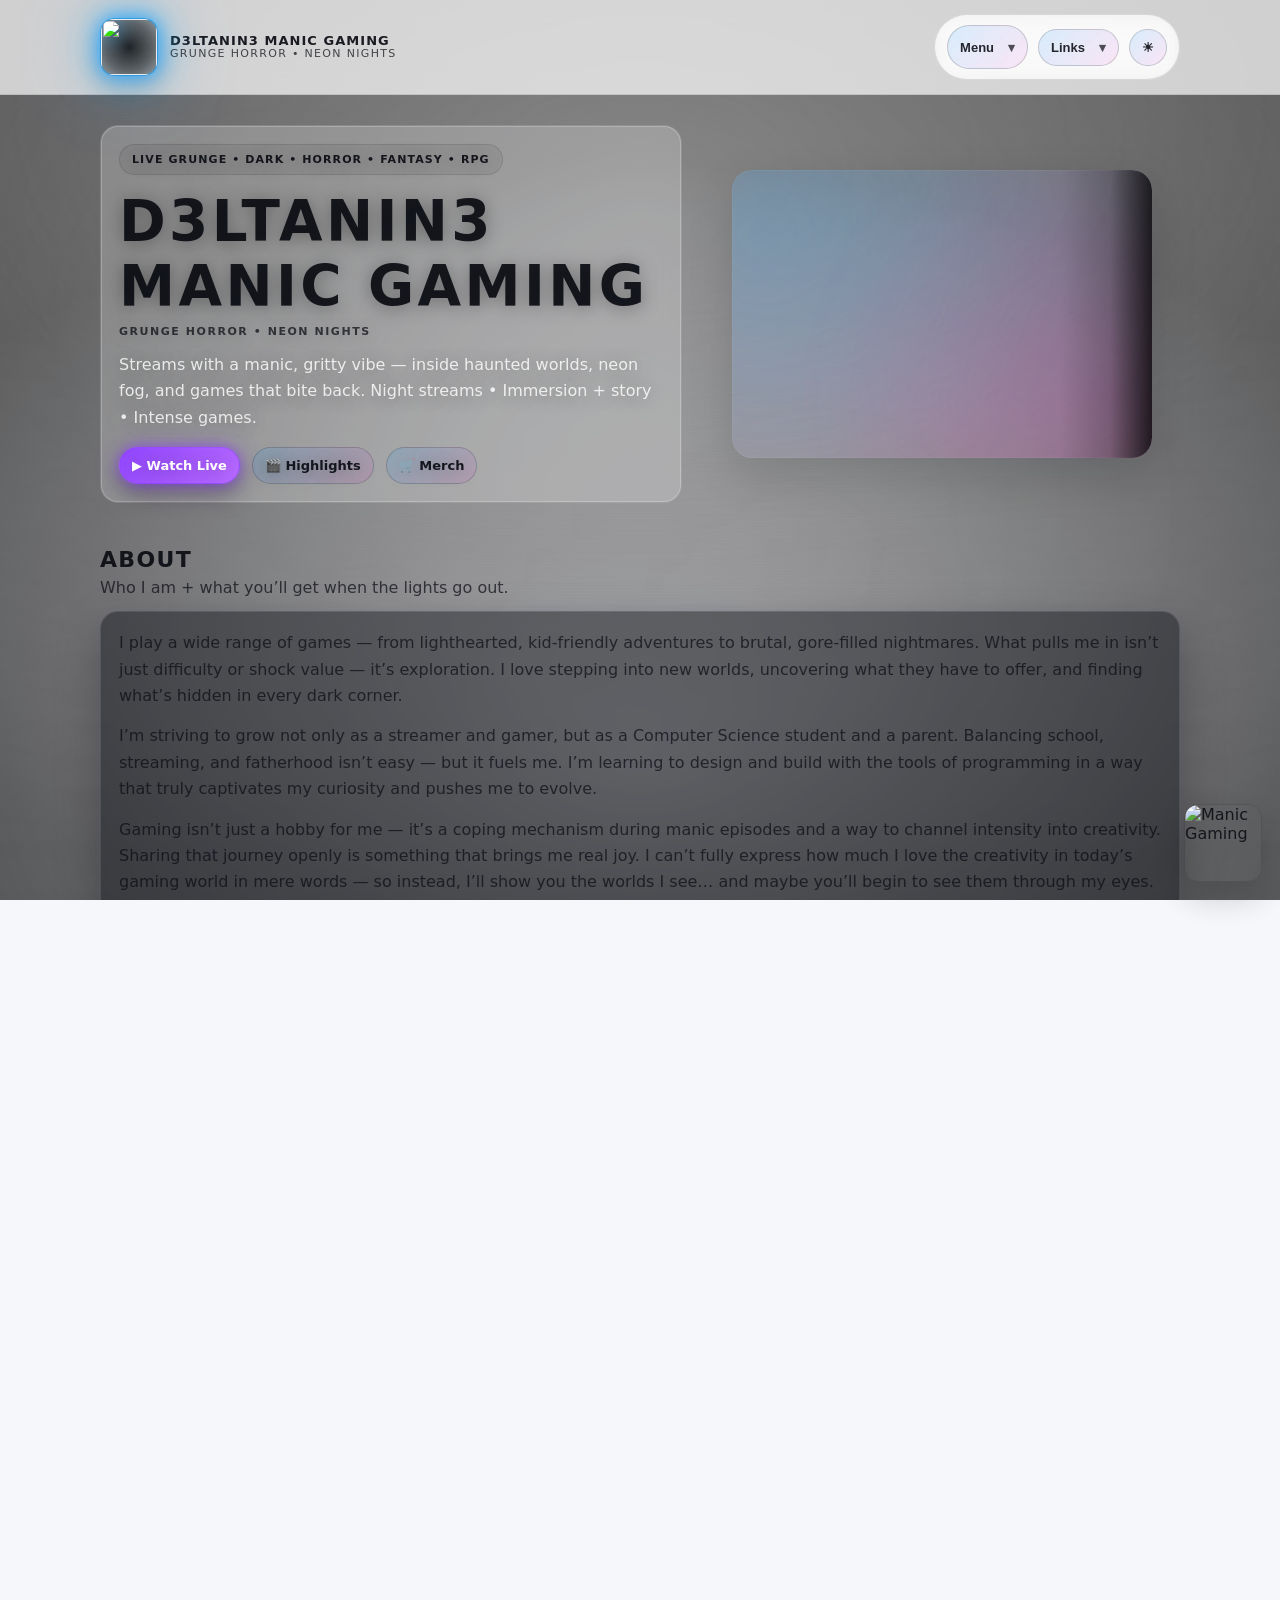
==== commit 11ce05fe: "Add files via upload" ====
--- a/index.html
+++ b/index.html
@@ -86,21 +86,21 @@
               >
               <a
                 role="menuitem"
-                href="https://www.youtube.com/@D3LTANIN3ttv"
+                href="https://www.youtube.com/@D3LTANIN3ManicGaming"
                 target="_blank"
                 rel="noreferrer"
                 >YouTube</a
               >
               <a
                 role="menuitem"
-                href="https://www.instagram.com/d3ltanin3ttv/?__pwa=1"
+                href="https://www.instagram.com/d3ltanin3ManicGaming/?"
                 target="_blank"
                 rel="noreferrer"
                 >Instagram</a
               >
               <a
                 role="menuitem"
-                href="https://x.com/D3LTANIN3ttv"
+                href="https://x.com/D3LTANIN3MG"
                 target="_blank"
                 rel="noopener"
                 >X</a
@@ -141,15 +141,15 @@
                 href="https://www.twitch.tv/d3ltanin3ttv"
                 target="_blank"
                 rel="noreferrer"
-                >Watch Live</a
-              >
-              <a class="btn btn-ghost" href="#highlights">See Highlights</a>
+                >▶ Watch Live</a
+              >
+              <a class="btn btn-ghost" href="#highlights">🎬 Highlights</a>
               <a
                 class="btn btn-ghost"
                 href="https://streamlabs.com/d3ltanin3ttv2/merch"
                 target="_blank"
                 rel="noreferrer"
-                >Merch Store</a
+                >🛒 Merch</a
               >
             </div>
           </div>
@@ -404,7 +404,7 @@
               </div>
 
               <h3 class="card__title">INSTAGRAM</h3>
-              <p class="card__meta">@d3ltanin3ttv</p>
+              <p class="card__meta">@d3ltanin3ManicGaming</p>
             </article>
 
             <article
@@ -428,13 +428,13 @@
               </div>
 
               <h3 class="card__title">YOUTUBE</h3>
-              <p class="card__meta">@D3LTANIN3ttv</p>
+              <p class="card__meta">@D3LTANIN3ManicGaming</p>
             </article>
 
             <article
               class="card"
               tabindex="0"
-              aria-label="Open X"
+              aria-label="Open x (Twitter)"
               data-open="darkworlds"
             >
               <div class="card__bg card__bg--darkworlds"></div>
@@ -450,7 +450,7 @@
               </div>
 
               <h3 class="card__title">X</h3>
-              <p class="card__meta">Twitter</p>
+              <p class="card__meta">@D3LTANIN3MG</p>
             </article>
           </div>
         </div>
--- a/style.css
+++ b/style.css
@@ -2,89 +2,111 @@
    D3LTANIN3 Manic Gaming
    ========================= */
 
-html{
+html {
   overflow-y: scroll;
   scroll-behavior: smooth;
 }
 
-:root{
+:root {
   --bg: #070911;
-  --text: rgba(255,255,255,.92);
-  --muted: rgba(255,255,255,.72);
-
-  --panel: rgba(0,0,0,.28);
-  --panelSolid: rgba(10,12,22,.92);
-  --border: rgba(255,255,255,.12);
-
-  --shadow: 0 18px 45px rgba(0,0,0,.55);
-  --ctaGlow: 0 0 0 1px rgba(0,220,255,.25) inset, 0 0 22px rgba(0,220,255,.18);
+  --text: rgba(255, 255, 255, 0.92);
+  --muted: rgba(255, 255, 255, 0.72);
+
+  --panel: rgba(0, 0, 0, 0.28);
+  --panelSolid: rgba(10, 12, 22, 0.92);
+  --border: rgba(255, 255, 255, 0.12);
+
+  --shadow: 0 18px 45px rgba(0, 0, 0, 0.55);
+  --ctaGlow:
+    0 0 0 1px rgba(0, 220, 255, 0.25) inset, 0 0 22px rgba(0, 220, 255, 0.18);
 
   --accentA: #1da6ff;
   --accentB: #ff2bd6;
   --accentC: #a6ff2b;
 
-  --pillGrad: linear-gradient(135deg, rgba(29,166,255,.18), rgba(255,43,214,.12));
-  --pillBorder: rgba(29,166,255,.25);
-  --pillGlow: 0 0 0 1px rgba(255,255,255,.08) inset, 0 12px 26px rgba(0,0,0,.35);
-}
-
-:root[data-theme="light"]{
+  --pillGrad: linear-gradient(
+    135deg,
+    rgba(29, 166, 255, 0.18),
+    rgba(255, 43, 214, 0.12)
+  );
+  --pillBorder: rgba(29, 166, 255, 0.25);
+  --pillGlow:
+    0 0 0 1px rgba(255, 255, 255, 0.08) inset, 0 12px 26px rgba(0, 0, 0, 0.35);
+}
+
+:root[data-theme="light"] {
   --bg: #f6f7fb;
-  --text: rgba(10,12,18,.92);
-  --muted: rgba(10,12,18,.70);
-
-  --panel: rgba(255,255,255,.70);
-  --panelSolid: rgba(255,255,255,.92);
-  --border: rgba(10,12,18,.14);
-
-  --shadow: 0 18px 45px rgba(10,12,18,.15);
-  --ctaGlow: 0 0 0 1px rgba(0,120,255,.18) inset, 0 0 18px rgba(0,120,255,.12);
-
-  --pillGrad: linear-gradient(135deg, rgba(29,166,255,.16), rgba(255,43,214,.10));
-  --pillBorder: rgba(10,12,18,.18);
-}
-
-*{ box-sizing:border-box; }
-
-html,body{ height:100%; }
-
-body{
-  margin:0;
-  font-family: system-ui, -apple-system, Segoe UI, Roboto, Arial, sans-serif;
+  --text: rgba(10, 12, 18, 0.92);
+  --muted: rgba(10, 12, 18, 0.7);
+
+  --panel: rgba(255, 255, 255, 0.7);
+  --panelSolid: rgba(255, 255, 255, 0.92);
+  --border: rgba(10, 12, 18, 0.14);
+
+  --shadow: 0 18px 45px rgba(10, 12, 18, 0.15);
+  --ctaGlow:
+    0 0 0 1px rgba(0, 120, 255, 0.18) inset, 0 0 18px rgba(0, 120, 255, 0.12);
+
+  --pillGrad: linear-gradient(
+    135deg,
+    rgba(29, 166, 255, 0.16),
+    rgba(255, 43, 214, 0.1)
+  );
+  --pillBorder: rgba(10, 12, 18, 0.18);
+}
+
+* {
+  box-sizing: border-box;
+}
+
+html,
+body {
+  height: 100%;
+}
+
+body {
+  margin: 0;
+  font-family:
+    system-ui,
+    -apple-system,
+    Segoe UI,
+    Roboto,
+    Arial,
+    sans-serif;
   background: var(--bg);
   color: var(--text);
-  overflow-x:hidden;
-}
-
-a{
+  overflow-x: hidden;
+}
+
+a {
   color: inherit;
-  text-decoration:none;
+  text-decoration: none;
 }
 
 a:focus-visible,
-button:focus-visible{
-  outline: 2px solid rgba(255,255,255,.35);
+button:focus-visible {
+  outline: 2px solid rgba(255, 255, 255, 0.35);
   outline-offset: 3px;
   border-radius: 12px;
 }
 
 :root[data-theme="light"] a:focus-visible,
-:root[data-theme="light"] button:focus-visible{
-  outline: 2px solid rgba(10,12,18,.55);
-}
-
-.container{
+:root[data-theme="light"] button:focus-visible {
+  outline: 2px solid rgba(10, 12, 18, 0.55);
+}
+
+.container {
   width: min(1080px, calc(100% - 40px));
   margin: 0 auto;
 }
 
-.lead{
-  margin:0;
+.lead {
+  margin: 0;
   color: var(--muted);
   line-height: 1.65;
 }
 
-.lead--spaced{
+.lead--spaced {
   margin-top: 14px;
 }
 
@@ -92,7 +114,7 @@
    Background
    ========================= */
 
-.bg{
+.bg {
   position: fixed;
   inset: 0;
   z-index: -1;
@@ -103,215 +125,330 @@
   background-repeat: no-repeat;
 }
 
-.fog{
-  position:absolute;
-  inset:-20%;
+.fog {
+  position: absolute;
+  inset: -20%;
   background:
-    radial-gradient(closest-side at 30% 40%, rgba(255,255,255,.035), transparent 60%),
-    radial-gradient(closest-side at 60% 55%, rgba(255,255,255,.03), transparent 62%),
-    radial-gradient(closest-side at 45% 70%, rgba(255,255,255,.025), transparent 70%);
+    radial-gradient(
+      closest-side at 30% 40%,
+      rgba(255, 255, 255, 0.035),
+      transparent 60%
+    ),
+    radial-gradient(
+      closest-side at 60% 55%,
+      rgba(255, 255, 255, 0.03),
+      transparent 62%
+    ),
+    radial-gradient(
+      closest-side at 45% 70%,
+      rgba(255, 255, 255, 0.025),
+      transparent 70%
+    );
   filter: blur(20px);
 }
 
-.fog--a{ animation: fogDriftA 22s ease-in-out infinite; }
-.fog--b{ animation: fogDriftB 27s ease-in-out infinite; opacity:.9; }
-.fog--c{ animation: fogDriftC 33s ease-in-out infinite; opacity:.75; }
-
-@keyframes fogDriftA{
-  0%,100%{ transform: translate3d(-2%,-1%,0) scale(1.02); }
-  50%{ transform: translate3d(2%,1%,0) scale(1.05); }
-}
-@keyframes fogDriftB{
-  0%,100%{ transform: translate3d(1%,2%,0) scale(1.03); }
-  50%{ transform: translate3d(-2%,-1%,0) scale(1.06); }
-}
-@keyframes fogDriftC{
-  0%,100%{ transform: translate3d(0%,1%,0) scale(1.01); }
-  50%{ transform: translate3d(2%,-2%,0) scale(1.05); }
-}
-
-.bg__vignette{
-  position:absolute;
-  inset:0;
+.fog--a {
+  animation: fogDriftA 22s ease-in-out infinite;
+}
+.fog--b {
+  animation: fogDriftB 27s ease-in-out infinite;
+  opacity: 0.9;
+}
+.fog--c {
+  animation: fogDriftC 33s ease-in-out infinite;
+  opacity: 0.75;
+}
+
+@keyframes fogDriftA {
+  0%,
+  100% {
+    transform: translate3d(-2%, -1%, 0) scale(1.02);
+  }
+  50% {
+    transform: translate3d(2%, 1%, 0) scale(1.05);
+  }
+}
+@keyframes fogDriftB {
+  0%,
+  100% {
+    transform: translate3d(1%, 2%, 0) scale(1.03);
+  }
+  50% {
+    transform: translate3d(-2%, -1%, 0) scale(1.06);
+  }
+}
+@keyframes fogDriftC {
+  0%,
+  100% {
+    transform: translate3d(0%, 1%, 0) scale(1.01);
+  }
+  50% {
+    transform: translate3d(2%, -2%, 0) scale(1.05);
+  }
+}
+
+.bg__vignette {
+  position: absolute;
+  inset: 0;
   background:
-    radial-gradient(1200px 700px at 50% 25%, rgba(0,0,0,.25), rgba(0,0,0,.65)),
-    radial-gradient(900px 600px at 50% 85%, rgba(0,0,0,.35), rgba(0,0,0,.85));
-}
-
-.bg__grain{
-  position:absolute;
-  inset:0;
-  opacity:.12;
-  background-image: repeating-linear-gradient(0deg, rgba(255,255,255,.06), rgba(255,255,255,.06) 1px, transparent 1px, transparent 3px);
+    radial-gradient(
+      1200px 700px at 50% 25%,
+      rgba(0, 0, 0, 0.25),
+      rgba(0, 0, 0, 0.65)
+    ),
+    radial-gradient(
+      900px 600px at 50% 85%,
+      rgba(0, 0, 0, 0.35),
+      rgba(0, 0, 0, 0.85)
+    );
+}
+
+.bg__grain {
+  position: absolute;
+  inset: 0;
+  opacity: 0.12;
+  background-image: repeating-linear-gradient(
+    0deg,
+    rgba(255, 255, 255, 0.06),
+    rgba(255, 255, 255, 0.06) 1px,
+    transparent 1px,
+    transparent 3px
+  );
   mix-blend-mode: overlay;
-  filter: blur(.4px);
-}
-
-.bg::after{
-  content:"";
-  position:absolute;
-  inset:0;
-  pointer-events:none;
+  filter: blur(0.4px);
+}
+
+.bg::after {
+  content: "";
+  position: absolute;
+  inset: 0;
+  pointer-events: none;
   background:
-    radial-gradient(1200px 700px at 50% 20%, rgba(255,255,255,.72), rgba(255,255,255,.12) 55%, rgba(255,255,255,.06) 100%),
-    linear-gradient(to bottom, rgba(255,255,255,.35), rgba(255,255,255,.14));
+    radial-gradient(
+      1200px 700px at 50% 20%,
+      rgba(255, 255, 255, 0.72),
+      rgba(255, 255, 255, 0.12) 55%,
+      rgba(255, 255, 255, 0.06) 100%
+    ),
+    linear-gradient(
+      to bottom,
+      rgba(255, 255, 255, 0.35),
+      rgba(255, 255, 255, 0.14)
+    );
   opacity: 0;
-  transition: opacity .22s ease;
-}
-
-:root[data-theme="light"] .bg::after{ opacity: .32; }
-
-:root[data-theme="light"] .bg__fog{ opacity: .40; }
-
-:root[data-theme="light"] .bg__vignette{
+  transition: opacity 0.22s ease;
+}
+
+/* =========================
+   Cursor glow
+   ========================= */
+
+body::before {
+  content: "";
+  position: fixed;
+  inset: 0;
+  pointer-events: none;
+  z-index: 0;
+  opacity: 0;
+  transition: opacity 0.25s ease;
+  background: radial-gradient(
+    320px circle at var(--glow-x, 50%) var(--glow-y, 50%),
+    rgba(29, 166, 255, 0.16),
+    rgba(29, 166, 255, 0.08) 22%,
+    rgba(255, 43, 214, 0.06) 38%,
+    transparent 62%
+  );
+}
+
+body.is-glow-active::before {
+  opacity: 1;
+}
+
+:root[data-theme="light"] body::before {
+  background: radial-gradient(
+    280px circle at var(--glow-x, 50%) var(--glow-y, 50%),
+    rgba(29, 166, 255, 0.12),
+    rgba(29, 166, 255, 0.06) 24%,
+    rgba(120, 255, 180, 0.05) 42%,
+    transparent 64%
+  );
+}
+
+@media (prefers-reduced-motion: reduce) {
+  body::before {
+    display: none;
+  }
+}
+
+:root[data-theme="light"] .bg::after {
+  opacity: 0.32;
+}
+
+:root[data-theme="light"] .bg__fog {
+  opacity: 0.4;
+}
+
+:root[data-theme="light"] .bg__vignette {
   background:
-    radial-gradient(1200px 700px at 50% 25%, rgba(0,0,0,.05), rgba(0,0,0,.40)),
-    radial-gradient(900px 600px at 50% 85%, rgba(0,0,0,.10), rgba(0,0,0,.60));
+    radial-gradient(
+      1200px 700px at 50% 25%,
+      rgba(0, 0, 0, 0.05),
+      rgba(0, 0, 0, 0.4)
+    ),
+    radial-gradient(
+      900px 600px at 50% 85%,
+      rgba(0, 0, 0, 0.1),
+      rgba(0, 0, 0, 0.6)
+    );
 }
 
 /* =========================
    Header / Nav
    ========================= */
 
-.header{
+.header {
   position: sticky;
   top: 0;
   z-index: 20;
-  background: rgba(7,10,18,.46);
+  background: rgba(7, 10, 18, 0.46);
   backdrop-filter: blur(12px);
-  border-bottom: 1px solid rgba(255,255,255,.06);
-}
-
-:root[data-theme="light"] .header{
-  background: rgba(255,255,255,.70);
-  border-bottom: 1px solid rgba(10,12,18,.10);
-}
-
-.header__inner{
-  display:flex;
-  align-items:center;
+  border-bottom: 1px solid rgba(255, 255, 255, 0.06);
+}
+
+:root[data-theme="light"] .header {
+  background: rgba(255, 255, 255, 0.7);
+  border-bottom: 1px solid rgba(10, 12, 18, 0.1);
+}
+
+.header__inner {
+  display: flex;
+  align-items: center;
   justify-content: space-between;
   gap: 14px;
   padding: 14px 0;
 }
 
-.brand{
-  display:flex;
-  align-items:center;
+.brand {
+  display: flex;
+  align-items: center;
   gap: 12px;
   min-width: 240px;
 }
 
 /* BASE (no color) */
-.brand-logo{
+.brand-logo {
   position: relative;
   width: 58px;
   height: 58px;
   border-radius: 14px;
   overflow: hidden;
-  background: radial-gradient(circle at center, rgba(0,0,0,.85) 0%, rgba(0,0,0,.55) 60%, rgba(0,0,0,.25) 100%);
+  background: radial-gradient(
+    circle at center,
+    rgba(0, 0, 0, 0.85) 0%,
+    rgba(0, 0, 0, 0.55) 60%,
+    rgba(0, 0, 0, 0.25) 100%
+  );
 }
 
 /* GREEN LOGO (dark mode) */
-.brand-logo--green{
-  border: 1px solid rgba(120,255,180,.6);
-
-  box-shadow:
-    0 0 0 1px rgba(120,255,180,.35) inset,
-    0 0 18px rgba(120,255,180,.75),
-    0 0 42px rgba(120,255,180,.45),
-    0 0 80px rgba(120,255,180,.25),
-    0 14px 30px rgba(0,0,0,.35);
+.brand-logo--green {
+  border: 1px solid rgba(120, 255, 180, 0.6);
+
+  box-shadow:
+    0 0 0 1px rgba(120, 255, 180, 0.35) inset,
+    0 0 18px rgba(120, 255, 180, 0.75),
+    0 0 42px rgba(120, 255, 180, 0.45),
+    0 0 80px rgba(120, 255, 180, 0.25),
+    0 14px 30px rgba(0, 0, 0, 0.35);
 }
 
 /* BLUE LOGO (light mode override) */
-:root[data-theme="light"] .brand-logo{
-  border: 1px solid rgba(29,166,255,.8);
-
-  box-shadow:
-    0 0 0 1px rgba(29,166,255,.35) inset,
-    0 0 18px rgba(29,166,255,.85),
-    0 0 42px rgba(29,166,255,.55),
-    0 0 80px rgba(29,166,255,.35),
-    0 14px 30px rgba(10,12,18,.16);
-}
-
-.brand-logo img{
-  position:absolute;
-  inset:0;
-  width:100%;
-  height:100%;
+:root[data-theme="light"] .brand-logo {
+  border: 1px solid rgba(29, 166, 255, 0.8);
+
+  box-shadow:
+    0 0 0 1px rgba(29, 166, 255, 0.35) inset,
+    0 0 18px rgba(29, 166, 255, 0.85),
+    0 0 42px rgba(29, 166, 255, 0.55),
+    0 0 80px rgba(29, 166, 255, 0.35),
+    0 14px 30px rgba(10, 12, 18, 0.16);
+}
+
+.brand-logo img {
+  position: absolute;
+  inset: 0;
+  width: 100%;
+  height: 100%;
   object-fit: fill;
-  filter:
-    contrast(1.35)
-    brightness(1.15)
-    saturate(1.25)
-    drop-shadow(0 0 6px rgba(0,0,0,.6));
-}
-
-.skull--dark{ display:block; }
-.skull--light{ display:none; }
-
-:root[data-theme="light"] .skull--dark{ display:none; }
-:root[data-theme="light"] .skull--light{ display:block; }
+  filter: contrast(1.35) brightness(1.15) saturate(1.25)
+    drop-shadow(0 0 6px rgba(0, 0, 0, 0.6));
+}
+
+.skull--dark {
+  display: block;
+}
+.skull--light {
+  display: none;
+}
+
+:root[data-theme="light"] .skull--dark {
+  display: none;
+}
+:root[data-theme="light"] .skull--light {
+  display: block;
+}
 
 :root[data-theme="light"] /* GREEN glow */
-.brand-logo--green img{
-  filter:
-    contrast(1.4)
-    brightness(1.15)
-    saturate(1.4)
-    drop-shadow(0 0 10px rgba(120,255,180,.6))
-    drop-shadow(0 0 22px rgba(120,255,180,.35));
+.brand-logo--green img {
+  filter: contrast(1.4) brightness(1.15) saturate(1.4)
+    drop-shadow(0 0 10px rgba(120, 255, 180, 0.6))
+    drop-shadow(0 0 22px rgba(120, 255, 180, 0.35));
 }
 
 /* BLUE glow (light theme) */
-:root[data-theme="light"] .brand-logo img{
-  filter:
-    contrast(1.35)
-    brightness(1.1)
-    saturate(1.3)
-    drop-shadow(0 0 10px rgba(29,166,255,.6))
-    drop-shadow(0 0 22px rgba(29,166,255,.35));
-}
-
-.brand-text{
-  display:flex;
-  flex-direction:column;
-  line-height:1.05;
-}
-
-.brand-name{
+:root[data-theme="light"] .brand-logo img {
+  filter: contrast(1.35) brightness(1.1) saturate(1.3)
+    drop-shadow(0 0 10px rgba(29, 166, 255, 0.6))
+    drop-shadow(0 0 22px rgba(29, 166, 255, 0.35));
+}
+
+.brand-text {
+  display: flex;
+  flex-direction: column;
+  line-height: 1.05;
+}
+
+.brand-name {
   font-weight: 900;
-  letter-spacing: .08em;
+  letter-spacing: 0.08em;
   text-transform: uppercase;
   font-size: 13px;
 }
 
-.brand-tagline{
+.brand-tagline {
   font-size: 11px;
-  letter-spacing: .12em;
-  opacity: .78;
-}
-
-.nav{
-  display:flex;
-  align-items:center;
+  letter-spacing: 0.12em;
+  opacity: 0.78;
+}
+
+.nav {
+  display: flex;
+  align-items: center;
   gap: 10px;
   padding: 10px 12px;
-  border: 1px solid rgba(255,255,255,.10);
+  border: 1px solid rgba(255, 255, 255, 0.1);
   border-radius: 999px;
-  background: rgba(0,0,0,.22);
+  background: rgba(0, 0, 0, 0.22);
   backdrop-filter: blur(10px);
   position: relative;
 }
 
-:root[data-theme="light"] .nav{
-  background: rgba(255,255,255,.60);
-  border: 1px solid rgba(10,12,18,.12);
-}
-
-.nav-primary-menu{
+:root[data-theme="light"] .nav {
+  background: rgba(255, 255, 255, 0.6);
+  border: 1px solid rgba(10, 12, 18, 0.12);
+}
+
+.nav-primary-menu {
   position: absolute;
   top: calc(100% + 10px);
   left: 0;
@@ -332,13 +469,13 @@
   pointer-events: none;
   transform: translateY(-8px);
   transition:
-    max-height .28s ease,
-    opacity .22s ease,
-    transform .22s ease,
-    padding .22s ease;
-}
-
-.nav-primary-menu.is-open{
+    max-height 0.28s ease,
+    opacity 0.22s ease,
+    transform 0.22s ease,
+    padding 0.22s ease;
+}
+
+.nav-primary-menu.is-open {
   max-height: 420px;
   padding: 10px;
   opacity: 1;
@@ -346,34 +483,34 @@
   transform: translateY(0);
 }
 
-.nav-mobileToggle{
-  display:inline-flex;
-  align-items:center;
-  justify-content:center;
+.nav-mobileToggle {
+  display: inline-flex;
+  align-items: center;
+  justify-content: center;
   min-height: 44px;
 }
 
 .nav-link,
-.btn{
-  display:inline-flex;
-  align-items:center;
-  justify-content:center;
+.btn {
+  display: inline-flex;
+  align-items: center;
+  justify-content: center;
   gap: 10px;
   padding: 10px 12px;
   border-radius: 999px;
   font-weight: 900;
   font-size: 13px;
   color: var(--text);
-  transition: .18s ease;
+  transition: 0.18s ease;
   background: var(--pillGrad);
   border: 1px solid var(--pillBorder);
 }
 
-.nav-link{
-  opacity: .96;
-}
-
-.nav-primary-menu .nav-link{
+.nav-link {
+  opacity: 0.96;
+}
+
+.nav-primary-menu .nav-link {
   width: 100%;
   min-height: 44px;
   justify-content: center;
@@ -381,50 +518,50 @@
 }
 
 .nav-link:hover,
-.btn:hover{
-  box-shadow:
-    0 0 0 1px rgba(255,255,255,.08) inset,
-    0 8px 20px rgba(0,0,0,.22),
-    0 0 14px rgba(29,166,255,.14);
+.btn:hover {
+  box-shadow:
+    0 0 0 1px rgba(255, 255, 255, 0.08) inset,
+    0 8px 20px rgba(0, 0, 0, 0.22),
+    0 0 14px rgba(29, 166, 255, 0.14);
   transform: translateY(-1px);
 }
 
 /* Primary CTA (Watch Live) */
-.btn-primary{
+.btn-primary {
   background: linear-gradient(135deg, #9146ff, #b86bff);
-  border: 1px solid rgba(145,70,255,.6);
+  border: 1px solid rgba(145, 70, 255, 0.6);
   color: #fff;
 
   box-shadow:
-    0 0 12px rgba(145,70,255,.6),
-    0 0 24px rgba(145,70,255,.35),
-    0 10px 25px rgba(0,0,0,.35);
-}
-
-.btn-primary:hover{
+    0 0 12px rgba(145, 70, 255, 0.6),
+    0 0 24px rgba(145, 70, 255, 0.35),
+    0 10px 25px rgba(0, 0, 0, 0.35);
+}
+
+.btn-primary:hover {
   transform: translateY(-2px);
   box-shadow:
-    0 0 18px rgba(145,70,255,.8),
-    0 0 36px rgba(145,70,255,.5),
-    0 14px 30px rgba(0,0,0,.45);
-}
-
-.nav-button{
+    0 0 18px rgba(145, 70, 255, 0.8),
+    0 0 36px rgba(145, 70, 255, 0.5),
+    0 14px 30px rgba(0, 0, 0, 0.45);
+}
+
+.nav-button {
   cursor: pointer;
   appearance: none;
 }
 
-.caret{
-  opacity:.8;
+.caret {
+  opacity: 0.8;
   margin-left: 4px;
 }
 
-.nav-dropdown{
+.nav-dropdown {
   position: relative;
 }
 
-.nav-menu{
-  position:absolute;
+.nav-menu {
+  position: absolute;
   right: 0;
   top: calc(100% + 10px);
   min-width: 200px;
@@ -433,214 +570,234 @@
   background: var(--panelSolid);
   border: 1px solid var(--border);
   box-shadow: var(--shadow);
-  display:none;
-}
-
-.nav-menu.is-open{
-  display:block;
-}
-
-.nav-menu a{
-  display:block;
+  display: none;
+}
+
+.nav-menu.is-open {
+  display: block;
+}
+
+.nav-menu a {
+  display: block;
   padding: 10px;
   border-radius: 10px;
-  opacity:.92;
-}
-
-.nav-menu a:hover{
-  background: rgba(255,255,255,.06);
-  box-shadow: 0 0 0 1px rgba(255,255,255,.10) inset;
-}
-
-:root[data-theme="light"] .nav-menu a:hover{
-  background: rgba(10,12,18,.06);
-  box-shadow: 0 0 0 1px rgba(10,12,18,.10) inset;
+  opacity: 0.92;
+}
+
+.nav-menu a:hover {
+  background: rgba(255, 255, 255, 0.06);
+  box-shadow: 0 0 0 1px rgba(255, 255, 255, 0.1) inset;
+}
+
+:root[data-theme="light"] .nav-menu a:hover {
+  background: rgba(10, 12, 18, 0.06);
+  box-shadow: 0 0 0 1px rgba(10, 12, 18, 0.1) inset;
 }
 /* =========================
    Hero
    ========================= */
 
-.hero{
+.hero {
   padding: 30px 0 10px;
 }
 
-.hero-grid{
-  display:grid;
+.hero-grid {
+  display: grid;
   grid-template-columns: 1.1fr 0.9fr;
   gap: 22px;
-  align-items:center;
-}
-
-.hero-copy{
+  align-items: center;
+}
+
+.hero-copy {
   padding: 10px 0;
-  text-shadow: 0 2px 18px rgba(0,0,0,.35);
-}
-
-:root[data-theme="light"] .hero-copy{
-  background: rgba(255,255,255,.22);
-  border: 1px solid rgba(10,12,18,.08);
-  box-shadow: 0 0 0 1px rgba(255,255,255,.22) inset;
+  text-shadow: 0 2px 18px rgba(0, 0, 0, 0.35);
+}
+
+:root[data-theme="light"] .hero-copy {
+  background: rgba(255, 255, 255, 0.22);
+  border: 1px solid rgba(10, 12, 18, 0.08);
+  box-shadow: 0 0 0 1px rgba(255, 255, 255, 0.22) inset;
   border-radius: 18px;
   backdrop-filter: blur(10px);
   padding: 18px;
 }
 
-.badge{
-  display:inline-block;
+.badge {
+  display: inline-block;
   padding: 8px 12px;
   border-radius: 999px;
   font-weight: 900;
-  font-size: 12px;
-  letter-spacing: .10em;
+  font-size: 11px;
+  letter-spacing: 0.1em;
   text-transform: uppercase;
-  background: rgba(255,255,255,.06);
-  border: 1px solid rgba(255,255,255,.10);
-}
-
-:root[data-theme="light"] .badge{
-  background: rgba(10,12,18,.05);
-  border: 1px solid rgba(10,12,18,.10);
-}
-
-.hero-title{
+  background: rgba(255, 255, 255, 0.06);
+  border: 1px solid rgba(255, 255, 255, 0.1);
+}
+
+:root[data-theme="light"] .badge {
+  background: rgba(10, 12, 18, 0.05);
+  border: 1px solid rgba(10, 12, 18, 0.1);
+}
+
+.hero-title {
   margin: 14px 0 6px;
   font-size: clamp(42px, 4.4vw, 60px);
-  letter-spacing: .06em;
+  letter-spacing: 0.06em;
   text-transform: uppercase;
 }
 
-.hero-sub{
-  letter-spacing: .14em;
-  opacity:.8;
+.hero-sub {
+  letter-spacing: 0.14em;
+  opacity: 0.8;
   font-weight: 700;
-  font-size: 12px;
-}
-
-.hero-desc{
+  font-size: 11px;
+}
+
+.hero-desc {
   margin: 14px 0 16px;
-  color: rgba(255,255,255,.82);
+  color: rgba(255, 255, 255, 0.82);
   line-height: 1.65;
   max-width: 55ch;
 }
 
-.hero-actions{
-  display:flex;
+.hero-actions {
+  display: flex;
   gap: 12px;
   flex-wrap: wrap;
   margin-top: 16px;
 }
 
-.hero-right{
-  display:flex;
-  flex-direction:column;
-  align-items:center;
-}
-
-.heroCard{
+.hero-right {
+  display: flex;
+  flex-direction: column;
+  align-items: center;
+}
+
+.heroCard {
   position: relative;
   width: min(420px, 100%);
   aspect-ratio: 16/11;
   border-radius: 20px;
-  overflow:hidden;
+  overflow: hidden;
   box-shadow:
     var(--shadow),
-    0 0 0 1px rgba(255,255,255,.05) inset;
-}
-
-.heroCard::after{
-  content:"";
-  position:absolute;
-  inset:0;
-  pointer-events:none;
+    0 0 0 1px rgba(255, 255, 255, 0.05) inset;
+}
+
+.heroCard::after {
+  content: "";
+  position: absolute;
+  inset: 0;
+  pointer-events: none;
   border-radius: inherit;
   z-index: 4;
   background: linear-gradient(
     to left,
-    rgba(0,0,0,.77) 0%,
-    rgba(0,0,0,.18) 10%,
-    rgba(0,0,0,0) 22%
+    rgba(0, 0, 0, 0.77) 0%,
+    rgba(0, 0, 0, 0.18) 10%,
+    rgba(0, 0, 0, 0) 22%
   );
 }
 
-.heroCard__img{
-  position:absolute;
-  inset:0;
+.heroCard__img {
+  position: absolute;
+  inset: 0;
   background-image: url("./assets/scenes/Profile_image.png");
   background-size: cover;
   background-position: center;
   filter: saturate(1.05) contrast(1.05);
 }
 
-.heroCard__frame{
-  position:absolute;
-  inset:0;
+.heroCard__frame {
+  position: absolute;
+  inset: 0;
   background:
-    radial-gradient(900px 400px at 50% 20%, rgba(29,166,255,.18), transparent 60%),
-    radial-gradient(900px 500px at 50% 90%, rgba(255,43,214,.14), transparent 65%);
+    radial-gradient(
+      900px 400px at 50% 20%,
+      rgba(29, 166, 255, 0.18),
+      transparent 60%
+    ),
+    radial-gradient(
+      900px 500px at 50% 90%,
+      rgba(255, 43, 214, 0.14),
+      transparent 65%
+    );
   mix-blend-mode: screen;
-  opacity: .9;
-}
-
-.heroCard__glow{
-  position:absolute;
-  inset:-20%;
+  opacity: 0.9;
+}
+
+.heroCard__glow {
+  position: absolute;
+  inset: -20%;
   filter: blur(30px);
-  opacity: .5;
-}
-
-.heroCard__glow--a{ background: radial-gradient(circle at 20% 30%, rgba(29,166,255,.35), transparent 55%); }
-.heroCard__glow--b{ background: radial-gradient(circle at 80% 70%, rgba(255,43,214,.30), transparent 55%); }
+  opacity: 0.5;
+}
+
+.heroCard__glow--a {
+  background: radial-gradient(
+    circle at 20% 30%,
+    rgba(29, 166, 255, 0.35),
+    transparent 55%
+  );
+}
+.heroCard__glow--b {
+  background: radial-gradient(
+    circle at 80% 70%,
+    rgba(255, 43, 214, 0.3),
+    transparent 55%
+  );
+}
 
 /* =========================
    Sections / Panels
    ========================= */
 
-.section{
+.section {
   padding: 34px 0;
 }
 
-.section__head{
+.section__head {
   margin-bottom: 14px;
 }
 
-.section__title{
-  margin:0 0 6px;
+.section__title {
+  margin: 0 0 6px;
   font-size: 22px;
-  letter-spacing: .06em;
+  letter-spacing: 0.06em;
   text-transform: uppercase;
 }
 
-.section__subtitle{
-  margin:0;
+.section__subtitle {
+  margin: 0;
   color: var(--muted);
 }
 
-.panel{
-  background: rgba(8,10,18,.42);
-  border: 1px solid rgba(255,255,255,.10);
+.panel {
+  background: rgba(8, 10, 18, 0.42);
+  border: 1px solid rgba(255, 255, 255, 0.1);
   border-radius: 18px;
   box-shadow:
-    0 18px 45px rgba(0,0,0,.26),
-    0 0 10px rgba(29,166,255,.10),
-    0 0 14px rgba(255,43,214,.08);
+    0 18px 45px rgba(0, 0, 0, 0.28),
+    0 0 10px rgba(29, 166, 255, 0.06),
+    0 0 14px rgba(255, 43, 214, 0.05);
   backdrop-filter: blur(8px);
 }
 
-.panel--wide{
+.panel--wide {
   padding: 18px;
 }
 
-.list{
-  margin:0;
+.list {
+  margin: 0;
   padding-left: 18px;
 }
 
-.list li{
+.list li {
   margin: 10px 0;
   color: var(--muted);
 }
 
-.list strong{
+.list strong {
   color: var(--text);
 }
 
@@ -648,215 +805,229 @@
    Watch embed
    ========================= */
 
-.watch__embed{
+.watch__embed {
   position: relative;
   border-radius: 16px;
-  overflow:hidden;
-  border: 1px solid rgba(255,255,255,.12);
-  background: rgba(0,0,0,.35);
-}
-
-:root[data-theme="light"] .watch__embed{
-  border-color: rgba(10,12,18,.12);
-  background: rgba(10,12,18,.04);
-}
-
-#twitchEmbed{
+  overflow: hidden;
+  border: 1px solid rgba(255, 255, 255, 0.12);
+  background: rgba(0, 0, 0, 0.35);
+}
+
+:root[data-theme="light"] .watch__embed {
+  border-color: rgba(10, 12, 18, 0.12);
+  background: rgba(10, 12, 18, 0.04);
+}
+
+#twitchEmbed {
   width: 100%;
   height: min(520px, 60vw);
   border: 0;
-  display:block;
-}
-.twitchLoader{
-  position:absolute;
-  inset:0;
-  display:flex;
-  flex-direction:column;
-  align-items:center;
-  justify-content:center;
-  gap:10px;
-  background:rgba(0,0,0,.45);
-  backdrop-filter:blur(6px);
-  z-index:2;
-  transition:opacity .3s ease;
-}
-
-.twitchLoader.is-hidden{
-  opacity:0;
-  pointer-events:none;
-}
-
-.twitchLoader__spinner{
-  width:38px;
-  height:38px;
-  border-radius:50%;
-  border:3px solid rgba(255,255,255,.25);
-  border-top-color:#9146ff;
-  animation:twitchSpin 1s linear infinite;
-}
-
-.twitchLoader__text{
-  font-size:12px;
-  letter-spacing:.08em;
-  text-transform:uppercase;
-  opacity:.8;
-}
-
-@keyframes twitchSpin{
-  to{ transform:rotate(360deg); }
+  display: block;
+}
+.twitchLoader {
+  position: absolute;
+  inset: 0;
+  display: flex;
+  flex-direction: column;
+  align-items: center;
+  justify-content: center;
+  gap: 10px;
+  background: rgba(0, 0, 0, 0.45);
+  backdrop-filter: blur(6px);
+  z-index: 2;
+  transition: opacity 0.3s ease;
+}
+
+.twitchLoader.is-hidden {
+  opacity: 0;
+  pointer-events: none;
+}
+
+.twitchLoader__spinner {
+  width: 38px;
+  height: 38px;
+  border-radius: 50%;
+  border: 3px solid rgba(255, 255, 255, 0.25);
+  border-top-color: #9146ff;
+  animation: twitchSpin 1s linear infinite;
+}
+
+.twitchLoader__text {
+  font-size: 12px;
+  letter-spacing: 0.08em;
+  text-transform: uppercase;
+  opacity: 0.8;
+}
+
+@keyframes twitchSpin {
+  to {
+    transform: rotate(360deg);
+  }
 }
 
 /* =========================
    Creator cards
    ========================= */
 
-#creator .cards{
+#creator .cards {
   margin-top: 22px;
 }
 
-.cards{
-  display:grid;
+.cards {
+  display: grid;
   grid-template-columns: repeat(3, 1fr);
   gap: 14px;
 }
 
-.card{
-  display:block;
+.card {
+  display: block;
   position: relative;
   border-radius: 18px;
-  overflow:hidden;
+  overflow: hidden;
   min-height: 180px;
-  border: 1px solid rgba(255,255,255,.12);
-  box-shadow: 0 16px 40px rgba(0,0,0,.28);
+  border: 1px solid rgba(255, 255, 255, 0.12);
+  box-shadow: 0 16px 40px rgba(0, 0, 0, 0.28);
   cursor: pointer;
-  isolation:isolate;
+  isolation: isolate;
   transition:
-    transform .18s ease,
-    box-shadow .25s ease,
-    border-color .25s ease;
+    transform 0.18s ease,
+    box-shadow 0.25s ease,
+    border-color 0.25s ease;
 }
 
 /* gradient overlay for text readability */
-.card::after{
-  content:"";
-  position:absolute;
-  inset:0;
-  z-index:1;
+.card::after {
+  content: "";
+  position: absolute;
+  inset: 0;
+  z-index: 1;
   background: linear-gradient(
     to top,
-    rgba(0,0,0,.62) 0%,
-    rgba(0,0,0,.28) 45%,
-    rgba(0,0,0,.10) 100%
+    rgba(0, 0, 0, 0.62) 0%,
+    rgba(0, 0, 0, 0.28) 45%,
+    rgba(0, 0, 0, 0.1) 100%
   );
-  pointer-events:none;
+  pointer-events: none;
 }
 
 /* background artwork */
-.card__bg{
-  position:absolute;
-  inset:0;
-  background-size:cover;
-  background-position:center center;
-  background-repeat:no-repeat;
+.card__bg {
+  position: absolute;
+  inset: 0;
+  background-size: cover;
+  background-position: center center;
+  background-repeat: no-repeat;
   filter: brightness(1.02) contrast(1.08) saturate(1.08);
   transform: scale(1.02);
-  z-index:0;
+  z-index: 0;
 }
 
 /* social card images - centered logo fit */
-.card__bg--crypts{
-  background-image:url("./assets/scenes/card-instagram.png");
-  background-position:center 40%;
-  background-size:cover;
-  background-repeat:no-repeat;
-}
-
-.card__bg--haunted{
-  background-image:url("./assets/scenes/card-youtube.png");
-  background-position:center 50%;
-  background-size:cover;
-  background-repeat:no-repeat;
-}
-
-.card__bg--darkworlds{
-  background-image:url("./assets/scenes/card-x.png");
-  background-position:center 42%;
-  background-size:cover;
-  background-repeat:no-repeat;
+.card__bg--crypts {
+  background-image: url("./assets/scenes/card-instagram.png");
+  background-position: center 40%;
+  background-size: cover;
+  background-repeat: no-repeat;
+}
+
+.card__bg--haunted {
+  background-image: url("./assets/scenes/card-youtube.png");
+  background-position: center 50%;
+  background-size: cover;
+  background-repeat: no-repeat;
+}
+
+.card__bg--darkworlds {
+  background-image: url("./assets/scenes/card-x.png");
+  background-position: center 42%;
+  background-size: cover;
+  background-repeat: no-repeat;
 }
 
 /* glow layers */
-.card__glow{
-  position:absolute;
-  inset:-20%;
+.card__glow {
+  position: absolute;
+  inset: -20%;
   filter: blur(24px);
-  opacity:.22;
-  mix-blend-mode:screen;
-  z-index:0;
-}
-
-.card__glow--green{
-  background: radial-gradient(circle at 20% 30%, rgba(166,255,43,.30), transparent 60%);
-}
-
-.card__glow--gold{
-  background: radial-gradient(circle at 20% 30%, rgba(255,200,80,.28), transparent 60%);
-}
-
-.card__glow--purple{
-  background: radial-gradient(circle at 20% 30%, rgba(124,92,255,.30), transparent 60%);
+  opacity: 0.22;
+  mix-blend-mode: screen;
+  z-index: 0;
+}
+
+.card__glow--green {
+  background: radial-gradient(
+    circle at 20% 30%,
+    rgba(166, 255, 43, 0.3),
+    transparent 60%
+  );
+}
+
+.card__glow--gold {
+  background: radial-gradient(
+    circle at 20% 30%,
+    rgba(255, 200, 80, 0.28),
+    transparent 60%
+  );
+}
+
+.card__glow--purple {
+  background: radial-gradient(
+    circle at 20% 30%,
+    rgba(124, 92, 255, 0.3),
+    transparent 60%
+  );
 }
 
 /* card icon */
-.card__icon{
-  position:absolute;
-  top:14px;
-  left:14px;
-  width:44px;
-  height:44px;
-  display:grid;
-  place-items:center;
-  border-radius:12px;
-  background:rgba(0,0,0,.35);
-  border:1px solid rgba(255,255,255,.12);
-  box-shadow:0 12px 24px rgba(0,0,0,.25);
-  z-index:2;
-}
-
-.card__icon svg{
-  width:26px;
-  height:26px;
-  display:block;
-  color:rgba(255,255,255,.92);
+.card__icon {
+  position: absolute;
+  top: 14px;
+  left: 14px;
+  width: 44px;
+  height: 44px;
+  display: grid;
+  place-items: center;
+  border-radius: 12px;
+  background: rgba(0, 0, 0, 0.35);
+  border: 1px solid rgba(255, 255, 255, 0.12);
+  box-shadow: 0 12px 24px rgba(0, 0, 0, 0.25);
+  z-index: 2;
+}
+
+.card__icon svg {
+  width: 26px;
+  height: 26px;
+  display: block;
+  color: rgba(255, 255, 255, 0.92);
 }
 
 /* text */
-.card__title{
-  position:absolute;
-  left:14px;
-  bottom:34px;
-  margin:0;
-  font-weight:950;
-  letter-spacing:.12em;
-  text-transform:uppercase;
-  z-index:2;
-}
-
-.card__meta{
-  position:absolute;
-  left:14px;
-  bottom:12px;
-  margin:0;
-  color:rgba(255,255,255,.78);
-  z-index:2;
+.card__title {
+  position: absolute;
+  left: 14px;
+  bottom: 34px;
+  margin: 0;
+  font-weight: 950;
+  letter-spacing: 0.12em;
+  text-transform: uppercase;
+  z-index: 2;
+}
+
+.card__meta {
+  position: absolute;
+  left: 14px;
+  bottom: 12px;
+  margin: 0;
+  color: rgba(255, 255, 255, 0.78);
+  z-index: 2;
 }
 
 /* hover effect */
-.card:hover{
-  transform:translateY(-2px);
-  box-shadow:
-    0 10px 30px rgba(0,0,0,.6),
-    0 0 12px rgba(120,255,120,.35);
+.card:hover {
+  transform: translateY(-2px);
+  box-shadow:
+    0 10px 30px rgba(0, 0, 0, 0.6),
+    0 0 12px rgba(120, 255, 120, 0.35);
 }
 
 /* ensure overlay layers don't block clicks */
@@ -864,51 +1035,59 @@
 .card__glow,
 .card__icon,
 .card__title,
-.card__meta{
-  pointer-events:none;
+.card__meta {
+  pointer-events: none;
 }
 
 /* =========================
    Highlights clips
    ========================= */
 
-.highlightsClips{
+.highlightsClips {
   margin-top: 14px;
   margin-bottom: 14px;
 }
 
-.clipsGrid{
-  display:grid;
+.clipsGrid {
+  display: grid;
   grid-template-columns: repeat(2, 1fr);
   gap: 12px;
 }
 
-.clipSlot{
+.clipSlot {
   border-radius: 16px;
   overflow: hidden;
-  border: 1px solid rgba(255,255,255,.12);
-  background: rgba(0,0,0,.18);
-  box-shadow: 0 14px 34px rgba(0,0,0,.20);
-}
-
-:root[data-theme="light"] .clipSlot{
-  border-color: rgba(10,12,18,.12);
-  background: rgba(255,255,255,.22);
-  box-shadow: 0 14px 34px rgba(10,12,18,.10);
-}
-
-.clipSlot__embed{
+  border: 1px solid rgba(255, 255, 255, 0.12);
+  background: rgba(0, 0, 0, 0.18);
+  box-shadow: 0 14px 34px rgba(0, 0, 0, 0.2);
+}
+
+:root[data-theme="light"] .clipSlot {
+  border-color: rgba(10, 12, 18, 0.12);
+  background: rgba(255, 255, 255, 0.22);
+  box-shadow: 0 14px 34px rgba(10, 12, 18, 0.1);
+}
+
+.clipSlot__embed {
   width: 100%;
   aspect-ratio: 16/9;
   position: relative;
   overflow: hidden;
   background:
-    radial-gradient(700px 260px at 50% 35%, rgba(29,166,255,.12), transparent 60%),
-    radial-gradient(700px 320px at 50% 85%, rgba(255,43,214,.10), transparent 65%),
-    rgba(0,0,0,.22);
-}
-
-.clipSlot__embed iframe{
+    radial-gradient(
+      700px 260px at 50% 35%,
+      rgba(29, 166, 255, 0.12),
+      transparent 60%
+    ),
+    radial-gradient(
+      700px 320px at 50% 85%,
+      rgba(255, 43, 214, 0.1),
+      transparent 65%
+    ),
+    rgba(0, 0, 0, 0.22);
+}
+
+.clipSlot__embed iframe {
   position: absolute;
   inset: 0;
   width: 100%;
@@ -917,7 +1096,7 @@
   display: block;
 }
 
-.clipThumb{
+.clipThumb {
   position: absolute;
   inset: 0;
   width: 100%;
@@ -930,7 +1109,7 @@
   overflow: hidden;
 }
 
-.clipThumb__img{
+.clipThumb__img {
   position: absolute;
   inset: 0;
   display: block;
@@ -939,30 +1118,32 @@
   transform: scale(1.02);
 }
 
-.clipThumb__shade{
+.clipThumb__shade {
   position: absolute;
   inset: 0;
   background: linear-gradient(
     to top,
-    rgba(0,0,0,.55) 0%,
-    rgba(0,0,0,.18) 45%,
-    rgba(0,0,0,.08) 100%
+    rgba(0, 0, 0, 0.55) 0%,
+    rgba(0, 0, 0, 0.18) 45%,
+    rgba(0, 0, 0, 0.08) 100%
   );
 }
 
-.clipThumb__play{
+.clipThumb__play {
   position: absolute;
   inset: 0;
   display: grid;
   place-items: center;
   font-size: 48px;
-  color: rgba(255,255,255,.96);
-  text-shadow: 0 6px 18px rgba(0,0,0,.55);
-  transition: transform .18s ease, opacity .18s ease;
+  color: rgba(255, 255, 255, 0.96);
+  text-shadow: 0 6px 18px rgba(0, 0, 0, 0.55);
+  transition:
+    transform 0.18s ease,
+    opacity 0.18s ease;
 }
 
 .clipThumb:hover .clipThumb__play,
-.clipThumb:focus-visible .clipThumb__play{
+.clipThumb:focus-visible .clipThumb__play {
   transform: scale(1.08);
 }
 
@@ -970,320 +1151,362 @@
    Games
    ========================= */
 
-.gamesStatus{
+.gamesStatus {
   margin-bottom: 16px;
-  display:flex;
-  align-items:center;
+  display: flex;
+  align-items: center;
   gap: 14px;
 }
 
-.gamesStatus__pill{
-  display:inline-flex;
-  align-items:center;
-  justify-content:center;
+.gamesStatus__pill {
+  display: inline-flex;
+  align-items: center;
+  justify-content: center;
   min-width: 132px;
   padding: 10px 14px;
   border-radius: 999px;
   font-weight: 900;
   font-size: 12px;
-  letter-spacing: .08em;
+  letter-spacing: 0.08em;
   text-transform: uppercase;
-  border: 1px solid rgba(255,255,255,.14);
-  background: rgba(255,255,255,.06);
-  box-shadow: 0 0 0 1px rgba(255,255,255,.06) inset;
-}
-
-.gamesStatus__pill.is-live{
+  border: 1px solid rgba(255, 255, 255, 0.14);
+  background: rgba(255, 255, 255, 0.06);
+  box-shadow: 0 0 0 1px rgba(255, 255, 255, 0.06) inset;
+}
+
+.gamesStatus__pill.is-live {
   color: #fff;
-  background: linear-gradient(135deg, rgba(255,50,80,.22), rgba(255,120,120,.10));
-  border-color: rgba(255,80,110,.35);
-  box-shadow:
-    0 0 0 1px rgba(255,255,255,.05) inset,
-    0 0 18px rgba(255,70,90,.18);
-}
-
-.gamesStatus__pill.is-offline{
+  background: linear-gradient(
+    135deg,
+    rgba(255, 50, 80, 0.22),
+    rgba(255, 120, 120, 0.1)
+  );
+  border-color: rgba(255, 80, 110, 0.35);
+  box-shadow:
+    0 0 0 1px rgba(255, 255, 255, 0.05) inset,
+    0 0 18px rgba(255, 70, 90, 0.18);
+}
+
+.gamesStatus__pill.is-offline {
   color: var(--muted);
 }
 
-.gamesStatus__body{
+.gamesStatus__body {
   min-width: 0;
 }
 
-.gamesStatus__title{
+.gamesStatus__title {
   margin: 0 0 4px;
   font-size: 18px;
-  letter-spacing: .05em;
+  letter-spacing: 0.05em;
   text-transform: uppercase;
 }
 
-.gamesStatus__text{
+.gamesStatus__text {
   margin: 0;
   color: var(--muted);
   line-height: 1.55;
 }
 
-.games{
-  display:grid;
+.games {
+  display: grid;
   grid-template-columns: 220px 1fr;
   gap: 16px;
 }
 
-.gameTags{
-  display:flex;
+.gameTags {
+  display: flex;
   flex-direction: column;
   gap: 10px;
 }
 
-.gameTag{
-  width:100%;
-  text-align:left;
+.gameTag {
+  width: 100%;
+  text-align: left;
   padding: 10px 12px;
   border-radius: 14px;
-  border: 1px solid rgba(255,255,255,.12);
-  background: rgba(255,255,255,.05);
+  border: 1px solid rgba(255, 255, 255, 0.12);
+  background: rgba(255, 255, 255, 0.05);
   color: var(--text);
   font-weight: 900;
-  cursor:pointer;
-  transition: .18s ease;
-}
-
-:root[data-theme="light"] .gameTag{
-  background: rgba(10,12,18,.04);
-  border: 1px solid rgba(10,12,18,.10);
-}
-
-.gameTag:hover{
+  cursor: pointer;
+  transition: 0.18s ease;
+}
+
+:root[data-theme="light"] .gameTag {
+  background: rgba(10, 12, 18, 0.04);
+  border: 1px solid rgba(10, 12, 18, 0.1);
+}
+
+.gameTag:hover {
   box-shadow: var(--ctaGlow);
   transform: translateY(-1px);
 }
 
-.gameTag.is-active{
+.gameTag.is-active {
   box-shadow: var(--ctaGlow);
-  border-color: rgba(29,166,255,.28);
+  border-color: rgba(29, 166, 255, 0.28);
 }
 
 .gameTag[data-theme="green"].is-active,
-.gameTag[data-theme="green"]:hover{
-  border-color: rgba(166,255,43,.40);
-  box-shadow:
-    0 0 0 1px rgba(166,255,43,.14) inset,
-    0 0 18px rgba(166,255,43,.22);
+.gameTag[data-theme="green"]:hover {
+  border-color: rgba(166, 255, 43, 0.4);
+  box-shadow:
+    0 0 0 1px rgba(166, 255, 43, 0.14) inset,
+    0 0 18px rgba(166, 255, 43, 0.22);
 }
 
 .gameTag[data-theme="gold"].is-active,
-.gameTag[data-theme="gold"]:hover{
-  border-color: rgba(255,200,80,.38);
-  box-shadow:
-    0 0 0 1px rgba(255,200,80,.12) inset,
-    0 0 18px rgba(255,200,80,.18);
+.gameTag[data-theme="gold"]:hover {
+  border-color: rgba(255, 200, 80, 0.38);
+  box-shadow:
+    0 0 0 1px rgba(255, 200, 80, 0.12) inset,
+    0 0 18px rgba(255, 200, 80, 0.18);
 }
 
 .gameTag[data-theme="blue"].is-active,
-.gameTag[data-theme="blue"]:hover{
-  border-color: rgba(29,166,255,.38);
-  box-shadow:
-    0 0 0 1px rgba(29,166,255,.12) inset,
-    0 0 18px rgba(29,166,255,.18);
+.gameTag[data-theme="blue"]:hover {
+  border-color: rgba(29, 166, 255, 0.38);
+  box-shadow:
+    0 0 0 1px rgba(29, 166, 255, 0.12) inset,
+    0 0 18px rgba(29, 166, 255, 0.18);
 }
 
 .gameTag[data-theme="pink"].is-active,
-.gameTag[data-theme="pink"]:hover{
-  border-color: rgba(255,43,214,.36);
-  box-shadow:
-    0 0 0 1px rgba(255,43,214,.12) inset,
-    0 0 18px rgba(255,43,214,.18);
+.gameTag[data-theme="pink"]:hover {
+  border-color: rgba(255, 43, 214, 0.36);
+  box-shadow:
+    0 0 0 1px rgba(255, 43, 214, 0.12) inset,
+    0 0 18px rgba(255, 43, 214, 0.18);
 }
 
 .gameTag[data-theme="purple"].is-active,
-.gameTag[data-theme="purple"]:hover{
-  border-color: rgba(124,92,255,.40);
-  box-shadow:
-    0 0 0 1px rgba(124,92,255,.12) inset,
-    0 0 18px rgba(124,92,255,.20);
-}
-
-.gameGrid{
-  display:grid;
+.gameTag[data-theme="purple"]:hover {
+  border-color: rgba(124, 92, 255, 0.4);
+  box-shadow:
+    0 0 0 1px rgba(124, 92, 255, 0.12) inset,
+    0 0 18px rgba(124, 92, 255, 0.2);
+}
+
+.gameGrid {
+  display: grid;
   grid-template-columns: repeat(2, 1fr);
   gap: 12px;
 }
 
-.gameGrid[data-theme="green"] .miniCard:hover{
-  box-shadow:
-    0 16px 40px rgba(0,0,0,.28),
-    0 0 18px rgba(166,255,43,.28);
-}
-
-.gameGrid[data-theme="gold"] .miniCard:hover{
-  box-shadow:
-    0 16px 40px rgba(0,0,0,.28),
-    0 0 18px rgba(255,200,80,.24);
-}
-
-.gameGrid[data-theme="blue"] .miniCard:hover{
-  box-shadow:
-    0 16px 40px rgba(0,0,0,.28),
-    0 0 18px rgba(29,166,255,.24);
-}
-
-.gameGrid[data-theme="pink"] .miniCard:hover{
-  box-shadow:
-    0 16px 40px rgba(0,0,0,.28),
-    0 0 18px rgba(255,43,214,.22);
-}
-
-.gameGrid[data-theme="purple"] .miniCard:hover{
-  box-shadow:
-    0 16px 40px rgba(0,0,0,.28),
-    0 0 18px rgba(124,92,255,.26);
-}
-
-.miniCard{
-  position:relative;
+.gameGrid[data-theme="green"] .miniCard:hover {
+  box-shadow:
+    0 16px 40px rgba(0, 0, 0, 0.28),
+    0 0 18px rgba(166, 255, 43, 0.28);
+}
+
+.gameGrid[data-theme="gold"] .miniCard:hover {
+  box-shadow:
+    0 16px 40px rgba(0, 0, 0, 0.28),
+    0 0 18px rgba(255, 200, 80, 0.24);
+}
+
+.gameGrid[data-theme="blue"] .miniCard:hover {
+  box-shadow:
+    0 16px 40px rgba(0, 0, 0, 0.28),
+    0 0 18px rgba(29, 166, 255, 0.24);
+}
+
+.gameGrid[data-theme="pink"] .miniCard:hover {
+  box-shadow:
+    0 16px 40px rgba(0, 0, 0, 0.28),
+    0 0 18px rgba(255, 43, 214, 0.22);
+}
+
+.gameGrid[data-theme="purple"] .miniCard:hover {
+  box-shadow:
+    0 16px 40px rgba(0, 0, 0, 0.28),
+    0 0 18px rgba(124, 92, 255, 0.26);
+}
+
+.miniCard__wiki{
+  position:absolute;
+  top:10px;
+  right:10px;
+  z-index:3;
+
+  width:28px;
+  height:28px;
+  display:grid;
+  place-items:center;
+
+  border-radius:50%;
+  font-size:14px;
+  font-weight:900;
+
+  color:#fff;
+  background: rgba(0,0,0,.55);
+  border:1px solid rgba(255,255,255,.2);
+
+  opacity:.6;
+  transition: .2s ease;
+}
+
+.miniCard__wiki:hover{
+  opacity:1;
+  transform: scale(1.1);
+  box-shadow: 0 0 10px rgba(255,255,255,.25);
+}
+
+.miniCard {
+  position: relative;
   border-radius: 16px;
-  overflow:hidden;
-  min-height: 150px;
-  border: 1px solid rgba(255,255,255,.12);
-  box-shadow: 0 16px 40px rgba(0,0,0,.22);
-}
-
-:root[data-theme="light"] .miniCard{
-  border-color: rgba(10,12,18,.12);
-}
-
-.miniCard__bg{
-  position:absolute;
-  inset:0;
+  overflow: hidden;
+  min-height: 170px;
+  border: 1px solid rgba(255, 255, 255, 0.12);
+  box-shadow: 0 16px 40px rgba(0, 0, 0, 0.22);
+  transition:
+    transform 0.18s ease,
+    box-shadow 0.25s ease;
+}
+
+.miniCard:hover {
+  transform: translateY(-3px);
+}
+
+.miniCard__bg {
+  position: absolute;
+  inset: 0;
   background-size: cover;
-  background-position:center;
-  opacity:.85;
-  filter: saturate(1.05) contrast(1.06);
-}
-
-.miniCard__shade{
-  position:absolute;
-  inset:0;
+  background-position: center top;
+  opacity: 0.9;
+  filter: saturate(1.05) contrast(1.04) brightness(0.9);
+  transform: scale(1.01);
+  transition: transform 0.4s ease;
+}
+
+.miniCard:hover .miniCard__bg {
+  transform: scale(1.05);
+}
+
+.miniCard__shade {
+  position: absolute;
+  inset: 0;
   z-index: 1;
   background: linear-gradient(
     to top,
-    rgba(0,0,0,.78) 0%,
-    rgba(0,0,0,.40) 45%,
-    rgba(0,0,0,.12) 100%
+    rgba(0, 0, 0, 0.78) 0%,
+    rgba(0, 0, 0, 0.4) 45%,
+    rgba(0, 0, 0, 0.12) 100%
   );
-  pointer-events:none;
-}
-
-:root[data-theme="light"] .miniCard__shade{
+  pointer-events: none;
+}
+
+:root[data-theme="light"] .miniCard__shade {
   background: linear-gradient(
     to top,
-    rgba(0,0,0,.74) 0%,
-    rgba(0,0,0,.38) 45%,
-    rgba(0,0,0,.10) 100%
+    rgba(0, 0, 0, 0.74) 0%,
+    rgba(0, 0, 0, 0.38) 45%,
+    rgba(0, 0, 0, 0.1) 100%
   );
 }
 
-.miniCard__badge{
-  position:absolute;
+.miniCard__badge {
+  position: absolute;
   top: 12px;
   left: 12px;
   z-index: 2;
-  display:inline-flex;
-  align-items:center;
+  display: inline-flex;
+  align-items: center;
   padding: 6px 10px;
   border-radius: 999px;
   font-weight: 900;
   font-size: 12px;
-  letter-spacing: .06em;
-  color: rgba(255,255,255,.92);
-  text-shadow: 0 2px 10px rgba(0,0,0,.85);
-  background: rgba(0,0,0,.55);
-  border: 1px solid rgba(255,255,255,.18);
-  box-shadow: 0 12px 24px rgba(0,0,0,.25);
+  letter-spacing: 0.06em;
+  color: rgba(255, 255, 255, 0.92);
+  text-shadow: 0 2px 10px rgba(0, 0, 0, 0.85);
+  background: rgba(0, 0, 0, 0.55);
+  border: 1px solid rgba(255, 255, 255, 0.18);
+  box-shadow: 0 12px 24px rgba(0, 0, 0, 0.25);
   backdrop-filter: blur(6px);
 }
 
-:root[data-theme="light"] .miniCard__badge{
-  background: rgba(0,0,0,.62);
-  border-color: rgba(255,255,255,.22);
-}
-
-.miniCard__title{
-  position:absolute;
+:root[data-theme="light"] .miniCard__badge {
+  background: rgba(0, 0, 0, 0.62);
+  border-color: rgba(255, 255, 255, 0.22);
+}
+
+.miniCard__title {
+  position: absolute;
   left: 14px;
   right: 14px;
   bottom: 38px;
   z-index: 2;
-  margin:0;
+  margin: 0;
   font-weight: 950;
-  letter-spacing: .04em;
-  color: rgba(255,255,255,.94);
-  text-shadow: 0 2px 12px rgba(0,0,0,.90);
-}
-
-.miniCard__desc{
-  position:absolute;
+  letter-spacing: 0.04em;
+  color: rgba(255, 255, 255, 0.94);
+  text-shadow: 0 2px 12px rgba(0, 0, 0, 0.9);
+}
+
+.miniCard__desc {
+  position: absolute;
   left: 14px;
   right: 14px;
   bottom: 14px;
   z-index: 2;
-  margin:0;
-  color: rgba(255,255,255,.86);
-  text-shadow: 0 2px 12px rgba(0,0,0,.90);
-}
-
-:root[data-theme="light"] .miniCard__title{
-  color: rgba(255,255,255,.96);
-  text-shadow: 0 2px 12px rgba(0,0,0,.92);
-}
-
-:root[data-theme="light"] .miniCard__desc{
-  color: rgba(255,255,255,.88);
-  text-shadow: 0 2px 12px rgba(0,0,0,.92);
+  margin: 0;
+  color: rgba(255, 255, 255, 0.86);
+  text-shadow: 0 2px 12px rgba(0, 0, 0, 0.9);
+}
+
+:root[data-theme="light"] .miniCard__title {
+  color: rgba(255, 255, 255, 0.96);
+  text-shadow: 0 2px 12px rgba(0, 0, 0, 0.92);
+}
+
+:root[data-theme="light"] .miniCard__desc {
+  color: rgba(255, 255, 255, 0.88);
+  text-shadow: 0 2px 12px rgba(0, 0, 0, 0.92);
 }
 
 /* =========================
    Footer
    ========================= */
 
-.footer{
+.footer {
   padding: 28px 0 80px;
 }
 
-.footer__inner{
-  display:flex;
-  align-items:center;
+.footer__inner {
+  display: flex;
+  align-items: center;
   justify-content: space-between;
   gap: 12px;
 }
 
-.footer__meta{
-  display:flex;
-  align-items:center;
+.footer__meta {
+  display: flex;
+  align-items: center;
   gap: 10px;
   color: var(--muted);
 }
 
-.dot{
-  opacity:.6;
-}
-
-.toTop{
+.dot {
+  opacity: 0.6;
+}
+
+.toTop {
   border-radius: 999px;
   padding: 10px 12px;
   border: 1px solid var(--border);
   background: var(--panel);
   color: var(--text);
   font-weight: 900;
-  cursor:pointer;
-}
-
-.toTop:hover{
+  cursor: pointer;
+}
+
+.toTop:hover {
   box-shadow: var(--ctaGlow);
   transform: translateY(-1px);
 }
 
-.corner-badge{
+.corner-badge {
   position: fixed;
   right: 18px;
   bottom: 18px;
@@ -1292,42 +1515,42 @@
   border-radius: 14px;
   object-fit: cover;
   z-index: 30;
-  box-shadow: 0 18px 40px rgba(0,0,0,.45);
-  border: 1px solid rgba(255,255,255,.12);
-  opacity: .95;
-}
-
-:root[data-theme="light"] .corner-badge{
-  border: 1px solid rgba(10,12,18,.12);
-  box-shadow: 0 16px 34px rgba(10,12,18,.18);
+  box-shadow: 0 18px 40px rgba(0, 0, 0, 0.45);
+  border: 1px solid rgba(255, 255, 255, 0.12);
+  opacity: 0.95;
+}
+
+:root[data-theme="light"] .corner-badge {
+  border: 1px solid rgba(10, 12, 18, 0.12);
+  box-shadow: 0 16px 34px rgba(10, 12, 18, 0.18);
 }
 
 /* =========================
    Pixel intro overlay
    ========================= */
 
-.pixelOverlay{
+.pixelOverlay {
   position: fixed;
   inset: 0;
   z-index: 9999;
   pointer-events: none;
-  background: rgba(0,0,0,.85);
+  background: rgba(0, 0, 0, 0.85);
   opacity: 0;
-  transition: opacity .25s ease;
+  transition: opacity 0.25s ease;
   contain: layout paint;
   transform: translateZ(0);
   will-change: opacity;
 }
 
-.pixelOverlay.is-on{
+.pixelOverlay.is-on {
   opacity: 1;
 }
 
-.pixelOverlay.fade-out{
+.pixelOverlay.fade-out {
   opacity: 0;
 }
 
-.pixelOverlay__grid{
+.pixelOverlay__grid {
   position: absolute;
   inset: 0;
   display: grid;
@@ -1335,86 +1558,86 @@
   grid-template-rows: repeat(var(--rows), 1fr);
 }
 
-.px{
+.px {
   opacity: 1;
   transform: scale(1);
-  background: rgba(0,0,0,var(--px-a,.95));
+  background: rgba(0, 0, 0, var(--px-a, 0.95));
   transition:
-    opacity .55s cubic-bezier(.2,.8,.2,1),
-    transform .55s cubic-bezier(.2,.8,.2,1);
+    opacity 0.55s cubic-bezier(0.2, 0.8, 0.2, 1),
+    transform 0.55s cubic-bezier(0.2, 0.8, 0.2, 1);
   transition-delay: var(--d, 0ms);
 }
 
-.pixelOverlay__grid.go .px{
+.pixelOverlay__grid.go .px {
   opacity: 0;
-  transform: scale(.75);
-}
-
-.px.off{
+  transform: scale(0.75);
+}
+
+.px.off {
   opacity: 0;
-  transform: scale(.75);
+  transform: scale(0.75);
 }
 
 /* =========================
    Responsive
    ========================= */
 
-@media (max-width: 980px){
-  .hero-grid{
+@media (max-width: 980px) {
+  .hero-grid {
     grid-template-columns: 1fr;
   }
 
-  .brand{
+  .brand {
     min-width: unset;
   }
 
-  .games{
+  .games {
     grid-template-columns: 1fr;
   }
 
-  .clipsGrid{
+  .clipsGrid {
     grid-template-columns: 1fr;
   }
 }
 
-@media (max-width: 900px){
-  .cards{
+@media (max-width: 900px) {
+  .cards {
     grid-template-columns: repeat(2, 1fr);
   }
 
-  .gameGrid{
+  .gameGrid {
     grid-template-columns: repeat(2, 1fr);
   }
 
-  .container{
+  .container {
     width: min(100% - 24px, 1080px);
   }
 
-  .section{
+  .section {
     padding: 22px 0;
   }
 
-  .panel--wide{
+  .panel--wide {
     padding: 16px;
   }
 
-  .hero{
+  .hero {
     padding: 22px 0 8px;
   }
 }
 
-@media (max-width: 820px){
-  .header__inner{
+@media (max-width: 820px) {
+  .header__inner {
     flex-direction: column;
     align-items: stretch;
     gap: 12px;
   }
 
-  .brand{
+  .brand {
     justify-content: center;
   }
 
-  .nav{
+  .nav {
     width: 100%;
     display: grid;
     grid-template-columns: 1fr 1fr auto;
@@ -1423,104 +1646,106 @@
     flex-wrap: nowrap;
   }
 
-  .nav-mobileToggle{
+  .nav-mobileToggle {
     width: 100%;
   }
 
-  .nav-dropdown{
+  .nav-dropdown {
     width: 100%;
     position: relative;
   }
 
-  .nav-dropdown > .nav-button{
+  .nav-dropdown > .nav-button {
     width: 100%;
     min-height: 44px;
     justify-content: center;
   }
 
-  #themeBtn{
+  #themeBtn {
     min-height: 44px;
     min-width: 44px;
     justify-content: center;
   }
 
-  .nav-menu{
+  .nav-menu {
     top: calc(100% + 10px);
     left: 0;
     right: 0;
     width: 100%;
-    display:flex;
-    flex-direction:column;
-    gap:6px;
-    max-height:0;
-    overflow:hidden;
-    opacity:0;
-    pointer-events:none;
-    transform:translateY(-8px);
-    padding:0 8px;
+    display: flex;
+    flex-direction: column;
+    gap: 6px;
+    max-height: 0;
+    overflow: hidden;
+    opacity: 0;
+    pointer-events: none;
+    transform: translateY(-8px);
+    padding: 0 8px;
     transition:
-      max-height .28s ease,
-      opacity .22s ease,
-      transform .22s ease,
-      padding .22s ease;
-  }
-
-  .nav-menu.is-open{
-    max-height:220px;
-    opacity:1;
-    pointer-events:auto;
-    transform:translateY(0);
-    padding:8px;
-    display:flex;
-  }
-
-  .nav-menu a{
-    text-align:center;
-  }
-}
-
-@media (max-width: 700px){
-  #twitchEmbed{
+      max-height 0.28s ease,
+      opacity 0.22s ease,
+      transform 0.22s ease,
+      padding 0.22s ease;
+  }
+
+  .nav-menu.is-open {
+    max-height: 220px;
+    opacity: 1;
+    pointer-events: auto;
+    transform: translateY(0);
+    padding: 8px;
+    display: flex;
+  }
+
+  .nav-menu a {
+    text-align: center;
+  }
+}
+
+@media (max-width: 700px) {
+  #twitchEmbed {
     height: 56.25vw;
     min-height: 220px;
     max-height: 360px;
   }
 }
 
-@media (max-width: 600px){
-  .cards{
+@media (max-width: 600px) {
+  .cards {
     grid-template-columns: 1fr;
   }
 
-  .gameGrid{
+  .gameGrid {
     grid-template-columns: 1fr;
   }
 
-  .container{
+  .container {
     width: min(100% - 18px, 1080px);
   }
 
-  .section{
+  .section {
     padding: 18px 0;
   }
 
-  .panel--wide{
+  .panel--wide {
     padding: 14px;
   }
 
-  .hero{
+  .hero {
     padding: 18px 0 6px;
   }
 
-  .hero-title{
-    font-size: clamp(32px, 9vw, 42px);
-  }
-
-  .hero-desc{
+  .hero-title {
+    font-size: clamp(44px, 5vw, 64px);
+    letter-spacing: 0.04em;
+    line-height: 0.92;
+  }
+
+  .hero-desc {
     max-width: 100%;
   }
 
-  .footer__inner{
+  .footer__inner {
     flex-direction: column;
     align-items: stretch;
   }
@@ -1530,12 +1755,11 @@
    Reduced Motion Safety
    ========================= */
 
-@media (prefers-reduced-motion: reduce){
+@media (prefers-reduced-motion: reduce) {
   .pixelOverlay,
   .px,
-  .fog{
+  .fog {
     transition: none !important;
     animation: none !important;
   }
-
-}+}
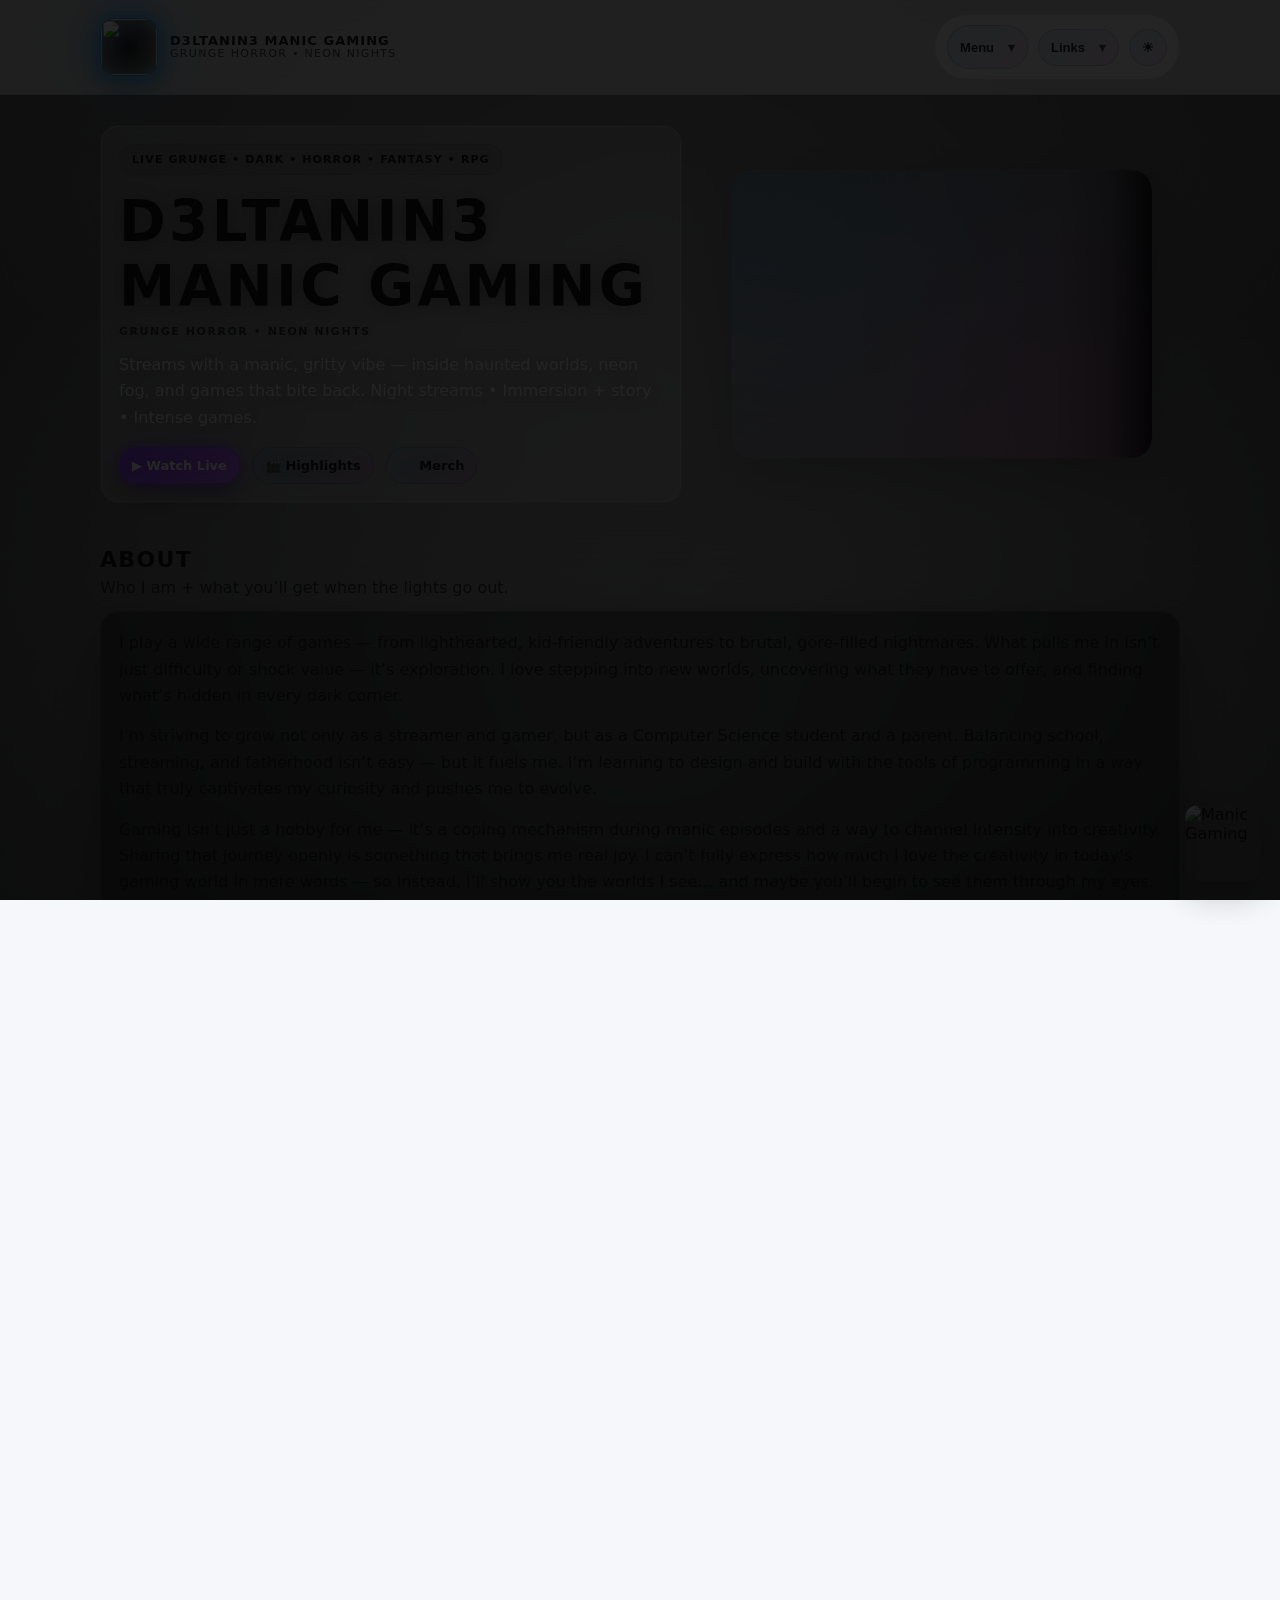
==== commit 73c52b20: "Add files via upload" ====
--- a/index.html
+++ b/index.html
@@ -1,6 +1,20 @@
 <!doctype html>
 <html lang="en" data-theme="dark">
   <head>
+    <!-- Google tag (gtag.js) -->
+    <script
+      async
+      src="https://www.googletagmanager.com/gtag/js?id=G-13PGR88WF3"
+    ></script>
+    <script>
+      window.dataLayer = window.dataLayer || [];
+      function gtag() {
+        dataLayer.push(arguments);
+      }
+      gtag("js", new Date());
+
+      gtag("config", "G-13PGR88WF3");
+    </script>
     <meta charset="utf-8" />
     <meta name="viewport" content="width=device-width, initial-scale=1.0" />
     <title>D3LTANIN3 Manic Gaming</title>
